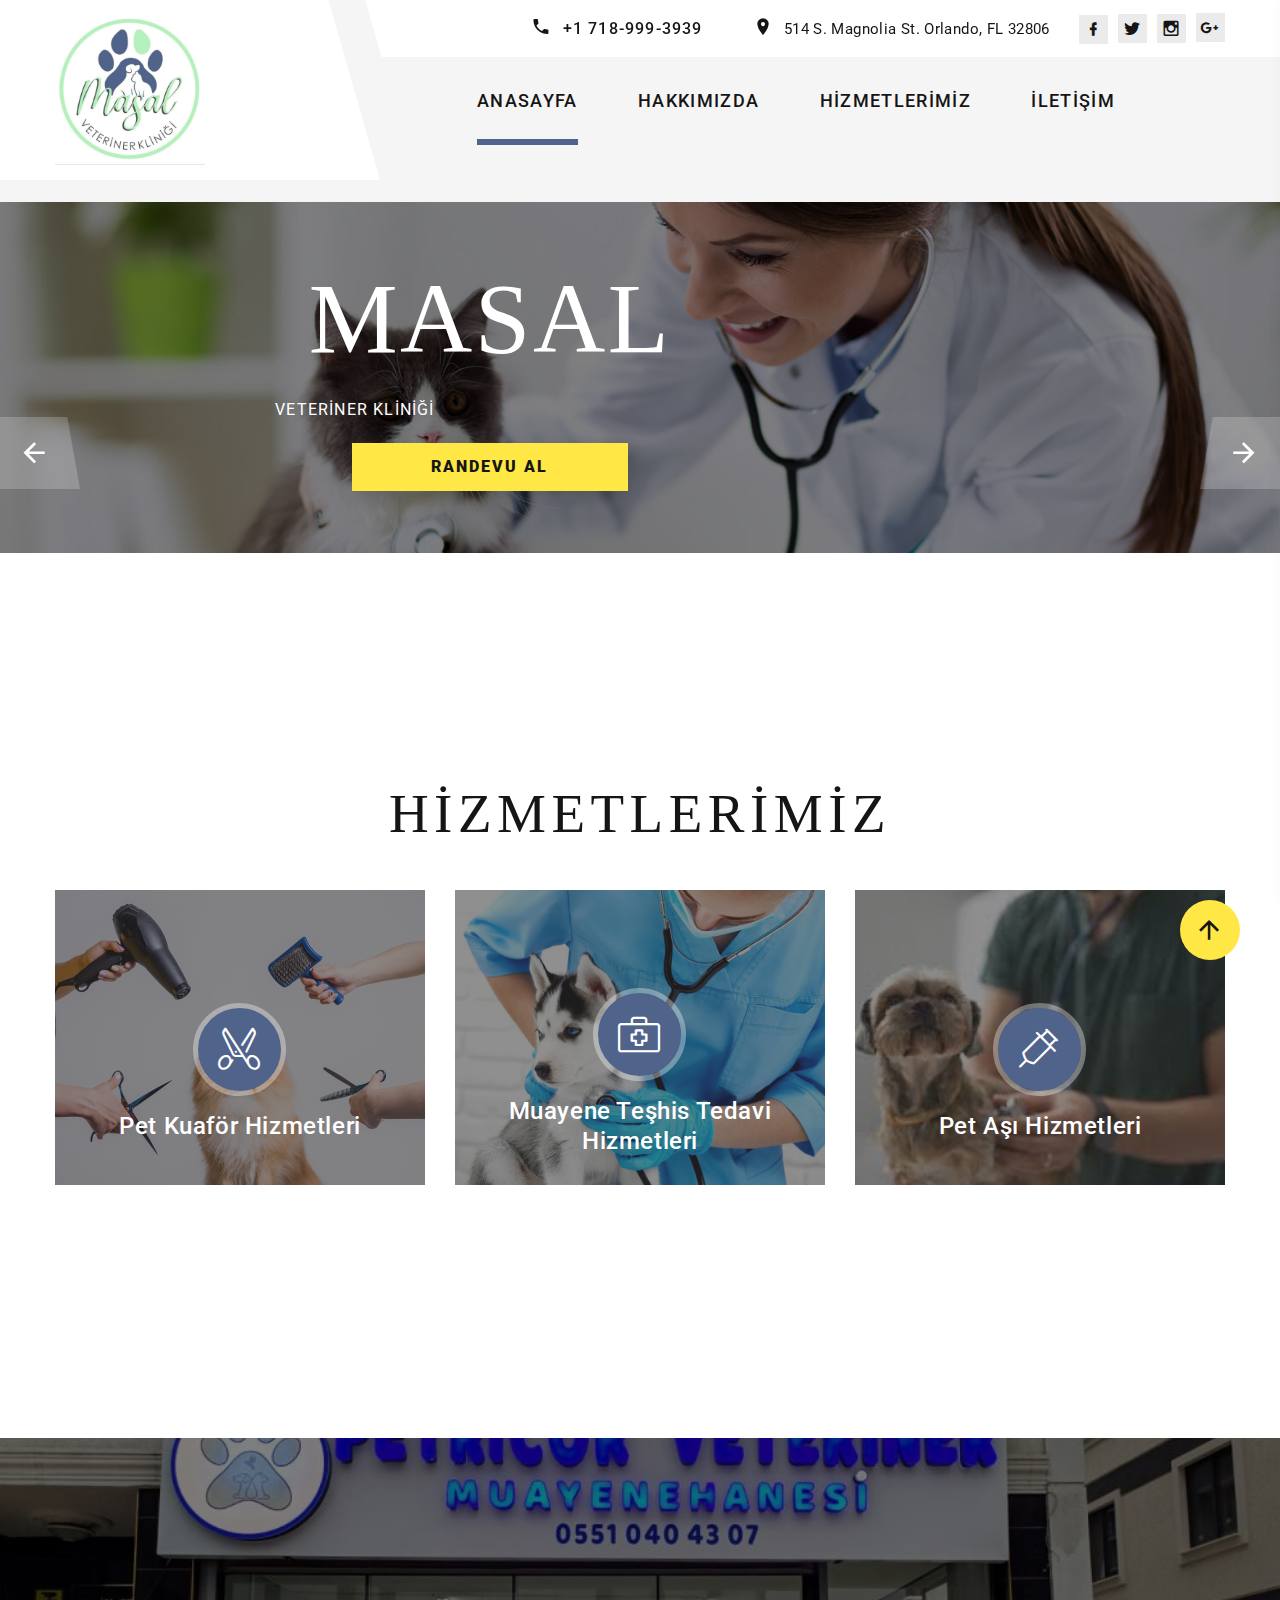
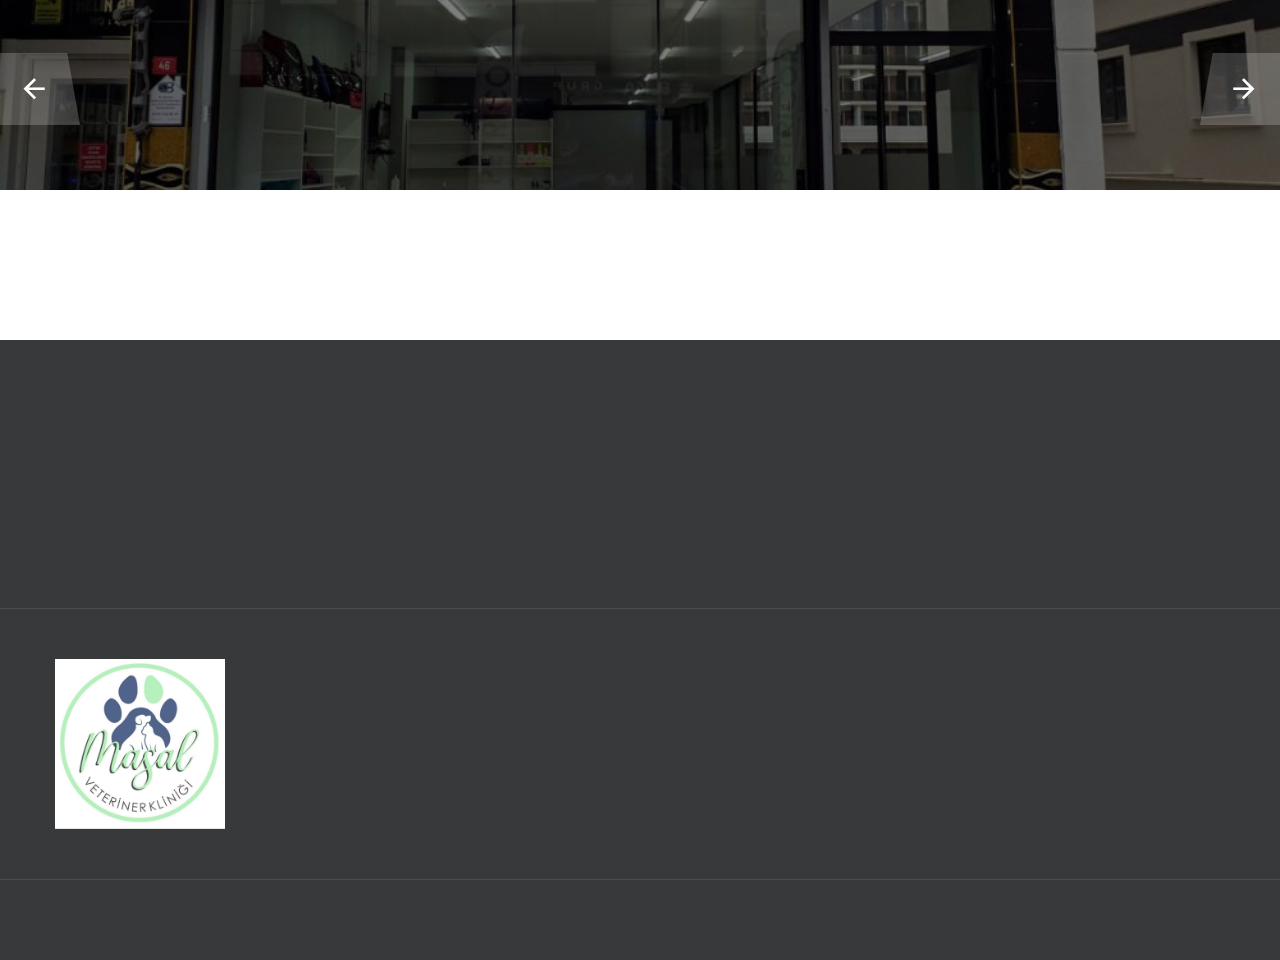
==== index.html @ 56ad1304 "c1" ====
<!DOCTYPE html>
<html class="wide wow-animation" lang="en">
  <head>
    <title>Home</title>
    <meta name="format-detection" content="telephone=no">
    <meta name="viewport" content="width=device-width, height=device-height, initial-scale=1.0, maximum-scale=1.0, user-scalable=0">
    <meta http-equiv="X-UA-Compatible" content="IE=edge">
    <meta charset="utf-8">
    <link rel="icon" href="images/favicon.ico" type="image/x-icon">
    <!-- Stylesheets-->
    <link rel="stylesheet" type="text/css" href="//fonts.googleapis.com/css?family=Roboto:100,300,300i,400,500,600,700,900%7CRaleway:500">
    <link rel="stylesheet" href="css/bootstrap.css">
    <link rel="stylesheet" href="css/fonts.css">
    <link rel="stylesheet" href="css/style.css">
    <link rel="stylesheet" href="https://cdnjs.cloudflare.com/ajax/libs/font-awesome/6.0.0-beta3/css/all.min.css">
    
    <link rel="stylesheet" href="https://cdnjs.cloudflare.com/ajax/libs/font-awesome/6.0.0-beta3/css/all.min.css">
<!--[if lt IE 10]>
    <div style="background: #212121; padding: 10px 0; box-shadow: 3px 3px 5px 0 rgba(0,0,0,.3); clear: both; text-align:center; position: relative; z-index:1;"><a href="http://windows.microsoft.com/en-US/internet-explorer/"><img src="images/ie8-panel/warning_bar_0000_us.jpg" border="0" height="42" width="820" alt="You are using an outdated browser. For a faster, safer browsing experience, upgrade for free today."></a></div>
    <script src="js/html5shiv.min.js"></script>
    <![endif]-->
  </head>
  <body>
    <div class="preloader">
      <div class="wrapper-triangle">
        <div class="pen">
          <div class="line-triangle">
            <div class="triangle"></div>
            <div class="triangle"></div>
            <div class="triangle"></div>
            <div class="triangle"></div>
            <div class="triangle"></div>
            <div class="triangle"></div>
            <div class="triangle"></div>
          </div>
          <div class="line-triangle">
            <div class="triangle"></div>
            <div class="triangle"></div>
            <div class="triangle"></div>
            <div class="triangle"></div>
            <div class="triangle"></div>
            <div class="triangle"></div>
            <div class="triangle"></div>
          </div>
          <div class="line-triangle">
            <div class="triangle"></div>
            <div class="triangle"></div>
            <div class="triangle"></div>
            <div class="triangle"></div>
            <div class="triangle"></div>
            <div class="triangle"></div>
            <div class="triangle"></div>
          </div>
        </div>
      </div>
    </div>
    <div class="page">
        <!-- Page Header-->
      <header class="section page-header">
        <!-- RD Navbar-->
        <div class="rd-navbar-wrap">
          <nav class="rd-navbar rd-navbar-modern" data-layout="rd-navbar-fixed" data-sm-layout="rd-navbar-fixed" data-md-layout="rd-navbar-fixed" data-md-device-layout="rd-navbar-fixed" data-lg-layout="rd-navbar-static" data-lg-device-layout="rd-navbar-fixed" data-xl-layout="rd-navbar-static" data-xl-device-layout="rd-navbar-static" data-xxl-layout="rd-navbar-static" data-xxl-device-layout="rd-navbar-static" data-lg-stick-up-offset="56px" data-xl-stick-up-offset="56px" data-xxl-stick-up-offset="56px" data-lg-stick-up="true" data-xl-stick-up="true" data-xxl-stick-up="true">
            <div class="rd-navbar-inner-outer">
              <div class="rd-navbar-inner">
                <!-- RD Navbar Panel-->
                <div class="rd-navbar-panel">
                  <!-- RD Navbar Toggle-->
                  <button class="rd-navbar-toggle" data-rd-navbar-toggle=".rd-navbar-nav-wrap"><span></span></button>
                  <!-- RD Navbar Brand-->
                  <div class="rd-navbar-brand"><a class="brand" href="index.html"><img  src="images/logo-inverse-198x66.png" alt="" width="198" height="66"/></a></div>
                </div>
                <div class="rd-navbar-right rd-navbar-nav-wrap">
                  <div class="rd-navbar-aside">
                    <ul class="rd-navbar-contacts-2">
                      <li>
                        <div class="unit unit-spacing-xs">
                          <div class="unit-left"><span class="icon mdi mdi-phone"></span></div>
                          <div class="unit-body"><a class="phone" href="tel:#">+1 718-999-3939</a></div>
                        </div>
                      </li>
                      <li>
                        <div class="unit unit-spacing-xs">
                          <div class="unit-left"><span class="icon mdi mdi-map-marker"></span></div>
                          <div class="unit-body"><a class="address" href="#">514 S. Magnolia St. Orlando, FL 32806</a></div>
                        </div>
                      </li>
                    </ul>
                    <ul class="list-share-2">
                      <li><a class="icon mdi mdi-facebook" href="#"></a></li>
                      <li><a class="icon mdi mdi-twitter" href="#"></a></li>
                      <li><a class="icon mdi mdi-instagram" href="#"></a></li>
                      <li><a class="icon mdi mdi-google-plus" href="#"></a></li>
                    </ul>
                  </div>
                  <div class="rd-navbar-main">
                    <!-- RD Navbar Nav-->
                    <ul class="rd-navbar-nav">
                      <li class="rd-nav-item active"><a class="rd-nav-link" href="index.html">ANASAYFA</a>
                      </li>
                      <li class="rd-nav-item "><a class="rd-nav-link" href="about-us.html">HAKKIMIZDA</a>
                      </li>
                      <li class="rd-nav-item"><a class="rd-nav-link" href="typography.html">HİZMETLERİMİZ</a>
                      </li>
                      <li class="rd-nav-item"><a class="rd-nav-link" href="contacts.html">İLETİŞİM</a>
                      </li>
                    </ul>
                  </div>
                </div>
                <div class="rd-navbar-project-hamburger rd-navbar-project-hamburger-open rd-navbar-fixed-element-1" data-multitoggle=".rd-navbar-inner" data-multitoggle-blur=".rd-navbar-wrap" data-multitoggle-isolate="data-multitoggle-isolate">
                 
                  
                </div>
                <div class="rd-navbar-project">
                  <div class="rd-navbar-project-header">
                  
                  </div>
                  
                </div>
              </div>
            </div>
          </nav>
        </div>
      </header>
      <!-- Swiper-->
      <section class="section swiper-container swiper-slider swiper-slider-2 swiper-slider-3"       data-loop="true" data-autoplay="5000" data-simulate-touch="false" data-slide-effect="fade">
        <div class="swiper-wrapper text-sm-left">
          <div class="swiper-slide context-dark" data-slide-bg="images/vet-5.jpg">
            <div class="swiper-slide-caption section-md">
              <div class="container" >
                <div class="row">
                  <div class="col-sm-9 col-md-8 col-lg-7 col-xl-7 offset-lg-1 offset-xxl-0">
                    <h1 class="oh swiper-title"><span class="d-inline-block" data-caption-animate="slideInUp" data-caption-delay="0">MASAL </span></h1>
                    <p class="big swiper-text" data-caption-animate="fadeInLeft" data-caption-delay="300" >VETERİNER KLİNİĞİ</p><a class="button button-lg button-primary button-winona button-shadow-2 " href="contacts.html" data-caption-animate="fadeInUp" data-caption-delay="300">Randevu Al</a>
                  </div>
                </div>
              </div>
            </div>
          </div>
          <div class="swiper-slide context-dark" data-slide-bg="images/vet-6.jpg">
            <div class="swiper-slide-caption section-md">
              <div class="container">
                <div class="row">
                  <div class="col-sm-8 col-lg-7 offset-lg-1 offset-xxl-0">
                    <h1 class="oh swiper-title"><span class="d-inline-block" data-caption-animate="slideInDown" data-caption-delay="0">Masal</span></h1>
                    <p class="big swiper-text" data-caption-animate="fadeInRight" data-caption-delay="300">We use only the best ingredients to make one-of-a-kind pizzas for our customers.</p>
                    <div class="button-wrap oh"><a class="button button-lg button-primary button-winona button-shadow-2" href="contacts.html" data-caption-animate="slideInUp" data-caption-delay="0">Randevu Al</a></div>
                  </div>
                </div>
              </div>
            </div>
          </div>
       
        <div class="swiper-slide context-dark" data-slide-bg="images/vet-1.jpg">
          <div class="swiper-slide-caption section-md">
            <div class="container">
              <div class="row">
                <div class="col-sm-8 col-lg-7 offset-lg-1 offset-xxl-0">
                  <h1 class="oh swiper-title"><span class="d-inline-block" data-caption-animate="slideInDown" data-caption-delay="0">Masal</span></h1>
                  <p class="big swiper-text" data-caption-animate="fadeInRight" data-caption-delay="300">We use only the best ingredients to make one-of-a-kind pizzas for our customers.</p>
                  <div class="button-wrap oh"><a class="button button-lg button-primary button-winona button-shadow-2" href="contacts.html" data-caption-animate="slideInUp" data-caption-delay="0">Randevu Al</a></div>
                </div>
              </div>
            </div>
          </div>
        </div>
      
     
        <div class="swiper-pagination" data-bullet-custom="true"></div>
       
        <div class="swiper-button-prev">
          <div class="preview">
            <div class="preview__img"></div>
          </div>
          <div class="swiper-button-arrow"></div>
        </div>
        <div class="swiper-button-next">
          <div class="swiper-button-arrow"></div>
          <div class="preview">
            <div class="preview__img"></div>
          </div>
        </div>
      </section>
      <!-- What We Offer-->
      <section class="section section-md bg-default">
        <div class="container">
          <h3 class="oh-desktop"><span class="d-inline-block wow slideInDown">HİZMETLERİMİZ</span></h3>
          <div class="row row-md row-30">
            <div class="col-sm-6 col-lg-4">
              <div class="oh-desktop">
                <!-- Services Terri-->
                <article class="services-terri wow slideInUp">
                  <div class="services-terri-figure"><img src="images/petkuafor2.jpg" alt="" width="370" height="278"/>
                  </div>
                  <div class="services-terri-caption"><span class="services-terri-icon linearicons-scissors"></span>
                    <h5 class="services-terri-title"><a href="typography.html">Pet Kuaför Hizmetleri</a></h5>
                  </div>
                </article>
                
              </div>
            </div>
            <div class="col-sm-6 col-lg-4">
              <div class="oh-desktop">
                <!-- Services Terri-->
                <article class="services-terri wow slideInDown">
                  <div class="services-terri-figure"><img src="images/petmuayne.jpg" alt="" width="370" height="278"/>
                  </div>
                  <div class="services-terri-caption">
                    <div class="services-terri-caption">
                      <span class="services-terri-icon linearicons-first-aid
                      \eaec"></span> <!-- Sağlık ikonu -->
                      <h5 class="services-terri-title"><a href="typography.html">Muayene Teşhis Tedavi Hizmetleri</a></h5>
                    </div>
                    
                </article>
                
                
                
              </div>
            </div>
            <div class="col-sm-6 col-lg-4">
              <div class="oh-desktop">
                <!-- Services Terri-->
                <article class="services-terri wow slideInUp">
                  <div class="services-terri-figure"><img src="images/petasi.jfif" alt="" width="370" height="278"/>
                  </div>
                  <div class="services-terri-caption"><span class="services-terri-icon linearicons-syringe
                    \eaea"></span>
                    <h5 class="services-terri-title"><a href="typography.html">Pet Aşı Hizmetleri</a></h5>
                  </div>
                </article>
              </div>
            </div>
        
      
         
        </div>
      </section>




      <!-- What We Offer-->
      <!-- <section class="section section-xl bg-default">
        <div class="container">
          <h3 class="wow fadeInLeft">What People Say</h3>
        </div>
        <div class="container container-style-1">
          <div class="owl-carousel owl-style-12" data-items="1" data-sm-items="2" data-lg-items="3" data-margin="30" data-xl-margin="45" data-autoplay="true" data-nav="true" data-center="true" data-smart-speed="400">
          
            <article class="quote-tara">
              <div class="quote-tara-caption">
                <div class="quote-tara-text">
                  <p class="q">PizzaHouse is the longest lasting pizza place in the city and is well run and staffed. Prices are great and allow me to keep coming back.</p>
                </div>
                <div class="quote-tara-figure"><img src="images/user-6-115x115.jpg" alt="" width="115" height="115"/>
                </div>
              </div>
              <h6 class="quote-tara-author">Ashley Fitzgerald</h6>
              <div class="quote-tara-status">Client</div>
            </article>
          
            <article class="quote-tara">
              <div class="quote-tara-caption">
                <div class="quote-tara-text">
                  <p class="q">I am a real pizza addict, and even when I’m home I prefer your pizzas to all others. They taste awesome and are very affordable.</p>
                </div>
                <div class="quote-tara-figure"><img src="images/user-8-115x115.jpg" alt="" width="115" height="115"/>
                </div>
              </div>
              <h6 class="quote-tara-author">Stephanie Williams</h6>
              <div class="quote-tara-status">Client</div>
            </article>
          
            <article class="quote-tara">
              <div class="quote-tara-caption">
                <div class="quote-tara-text">
                  <p class="q">PizzaHouse has amazing pizza. Not only do you get served with a great attitude, you also get delicious pizza at a great price!</p>
                </div>
                <div class="quote-tara-figure"><img src="images/user-7-115x115.jpg" alt="" width="115" height="115"/>
                </div>
              </div>
              <h6 class="quote-tara-author">Bill Johnson</h6>
              <div class="quote-tara-status">Client</div>
            </article>
          
            <article class="quote-tara">
              <div class="quote-tara-caption">
                <div class="quote-tara-text">
                  <p class="q">PizzaHouse has great pizza. Not only do you get served with a great attitude and delivered delicious pizza, you get a great price.</p>
                </div>
                <div class="quote-tara-figure"><img src="images/user-9-115x115.jpg" alt="" width="115" height="115"/>
                </div>
              </div>
              <h6 class="quote-tara-author">Aaron Wilson</h6>
              <div class="quote-tara-status">Client</div>
            </article>
          </div>
        </div>
      </section> -->
<!-- 
      <section class="section section-last bg-default">
        <div class="container-fluid container-inset-0 isotope-wrap">
          <div class="row row-10 gutters-10 isotope" data-isotope-layout="masonry" data-isotope-group="gallery" data-lightgallery="group">
            <div class="col-xs-6 col-sm-4 col-xl-2 isotope-item oh-desktop">
             
              <article class="thumbnail thumbnail-mary thumbnail-mary-2 wow slideInLeft"><a class="thumbnail-mary-figure" href="images/gallery-1-1200x800-original.jpg" data-lightgallery="item"><img src="images/gallery-1-310x585.jpg" alt="" width="310" height="585"/></a>
                <div class="thumbnail-mary-caption">
                  <div>
                    <h6 class="thumbnail-mary-title"><a href="#">Best Ingredients</a></h6>
                    <div class="thumbnail-mary-location">Tasty Pizza</div>
                  </div>
                </div>
              </article>
            </div>
            <div class="col-xs-6 col-sm-8 col-xl-4 isotope-item oh-desktop">
            
              <article class="thumbnail thumbnail-mary thumbnail-mary-big wow slideInRight"><a class="thumbnail-mary-figure" href="images/gallery-2-1200x800-original.jpg" data-lightgallery="item"><img src="images/gallery-2-631x587.jpg" alt="" width="631" height="587"/></a>
                <div class="thumbnail-mary-caption">
                  <div>
                    <h6 class="thumbnail-mary-title"><a href="#">Comfortable interior</a></h6>
                    <div class="thumbnail-mary-location">Modern Design</div>
                  </div>
                </div>
              </article>
            </div>
            <div class="col-xs-6 col-sm-4 col-xl-2 isotope-item oh-desktop">
         
              <article class="thumbnail thumbnail-mary thumbnail-mary-2 wow slideInDown"><a class="thumbnail-mary-figure" href="images/gallery-3-1200x800-original.jpg" data-lightgallery="item"><img src="images/gallery-3-311x289.jpg" alt="" width="311" height="289"/></a>
                <div class="thumbnail-mary-caption">
                  <div>
                    <h6 class="thumbnail-mary-title"><a href="#">quality Dishware</a></h6>
                    <div class="thumbnail-mary-location">Top-notch utensils</div>
                  </div>
                </div>
              </article>
            </div>
            <div class="col-xs-6 col-sm-8 col-xl-4 isotope-item oh-desktop">
           
              <article class="thumbnail thumbnail-mary wow slideInUp"><a class="thumbnail-mary-figure" href="images/gallery-4-1200x800-original.jpg" data-lightgallery="item"><img src="images/gallery-4-631x289.jpg" alt="" width="631" height="289"/></a>
                <div class="thumbnail-mary-caption">
                  <div>
                    <h6 class="thumbnail-mary-title"><a href="#">Refreshing cocktails</a></h6>
                    <div class="thumbnail-mary-location">Exclusive selection</div>
                  </div>
                </div>
              </article>
            </div>
            <div class="col-xs-6 col-sm-4 col-xl-2 isotope-item oh-desktop">
             
              <article class="thumbnail thumbnail-mary thumbnail-mary-2 wow slideInUp"><a class="thumbnail-mary-figure" href="images/gallery-5-1200x800-original.jpg" data-lightgallery="item"><img src="images/gallery-5-311x289.jpg" alt="" width="311" height="289"/></a>
                <div class="thumbnail-mary-caption">
                  <div>
                    <h6 class="thumbnail-mary-title"><a href="#">Exotic Salads</a></h6>
                    <div class="thumbnail-mary-location">Summer Taste</div>
                  </div>
                </div>
              </article>
            </div>
            <div class="col-xs-6 col-sm-4 col-xl-2 isotope-item oh-desktop">
            
              <article class="thumbnail thumbnail-mary thumbnail-mary-2 wow slideInRight"><a class="thumbnail-mary-figure" href="images/gallery-6-1200x800-original.jpg" data-lightgallery="item"><img src="images/gallery-6-311x289.jpg" alt="" width="311" height="289"/></a>
                <div class="thumbnail-mary-caption">
                  <div>
                    <h6 class="thumbnail-mary-title"><a href="#">All Types of pizza</a></h6>
                    <div class="thumbnail-mary-location">Special Recipes</div>
                  </div>
                </div>
              </article>
            </div>
            <div class="col-xs-6 col-sm-4 col-xl-2 isotope-item oh-desktop">
            
              <article class="thumbnail thumbnail-mary thumbnail-mary-2 wow slideInLeft"><a class="thumbnail-mary-figure" href="images/gallery-7-1200x800-original.jpg" data-lightgallery="item"><img src="images/gallery-7-311x289.jpg" alt="" width="311" height="289"/></a>
                <div class="thumbnail-mary-caption">
                  <div>
                    <h6 class="thumbnail-mary-title"><a href="#">Diverse menu</a></h6>
                    <div class="thumbnail-mary-location">Pick Your Favorite dish</div>
                  </div>
                </div>
              </article>
            </div>
          </div>
        </div>
      </section> -->

      <!-- Tell-->
  <section>    <h3 class="oh-desktop"><span class="d-inline-block wow slideInDown" style="color: black;padding-bottom: 3%;">KLİNİĞİMİZ</span></h3></section>
  <section class="section swiper-container swiper-slider swiper-slider-2 swiper-slider-3" data-loop="true" data-autoplay="5000" data-simulate-touch="false" data-slide-effect="fade">

    <div class="swiper-wrapper text-sm-left" >
      
          <div class="swiper-slide context-dark" data-slide-bg="images/FAKEKLİNİK.jpg">
            <div class="swiper-slide-caption section-md">
              <div class="container">
            
                <div class="row">
                
                </div>
              </div>
            </div>
          </div>
          <div class="swiper-slide context-dark" data-slide-bg="images/FAKEKLİNİK2.jpg">
            <div class="swiper-slide-caption section-md">
              <div class="container">
                <div class="row">
                 
                </div>
              </div>
            </div>
          </div>
        </div>
      
        <!-- Swiper Pagination-->
        <div class="swiper-pagination" data-bullet-custom="true"></div>
        <!-- Swiper Navigation-->
        <div class="swiper-button-prev">
          <div class="preview">
            <div class="preview__img"></div>
          </div>
          <div class="swiper-button-arrow"></div>
        </div>
        <div class="swiper-button-next">
          <div class="swiper-button-arrow"></div>
          <div class="preview">
            <div class="preview__img"></div>
          </div>
        </div>
      </section>
</section>

        <!-- Page Footer-->
        <div id="footer-container"></div>

        <script>
          // Footer dosyasını yükleme
          fetch('footer.html')
            .then(response => response.text())
            .then(data => {
              document.getElementById('footer-container').innerHTML = data;
            })
            .catch(error => console.log('Footer yüklenirken hata oluştu: ', error));
        </script>
            </div>

    </div>
    <!-- Global Mailform Output-->
    <div class="snackbars" id="form-output-global"></div>
    <!-- Javascript-->
    <script src="js/core.min.js"></script>
    <script src="js/script.js"></script>
    <!-- coded by Himic-->
  </body>
</html>
---- css/fonts.css ----
/*
*
* Fonts
*/
/*
*
* Font Awesome Icons 4.7.0
* --------------------------------------------------
*/
@font-face {
	font-family: 'FontAwesome';
	src: url("../fonts/fontawesome-webfont.eot?v=4.7.0");
	src: url("../fonts/fontawesome-webfont.eot?#iefix&v=4.7.0") format("embedded-opentype"), url("../fonts/fontawesome-webfont.woff2?v=4.7.0") format("woff2"), url("../fonts/fontawesome-webfont.woff?v=4.7.0") format("woff"), url("../fonts/fontawesome-webfont.ttf?v=4.7.0") format("truetype"), url("../fonts/fontawesome-webfont.svg?v=4.7.0#fontawesomeregular") format("svg");
	font-weight: normal;
	font-style: normal;
}

.fa {
	display: inline-block;
	font-family: 'FontAwesome';
	font-size: inherit;
	text-rendering: auto;
	-webkit-font-smoothing: antialiased;
	-moz-osx-font-smoothing: grayscale;
}

[class*='fa-']:before {
	font-weight: 400;
	font-family: 'FontAwesome';
}

/* makes the font 33% larger relative to the icon container */
.fa-lg {
	font-size: 1.33333333em;
	line-height: 0.75em;
	vertical-align: -15%;
}

.fa-2x {
	font-size: 2em;
}

.fa-3x {
	font-size: 3em;
}

.fa-4x {
	font-size: 4em;
}

.fa-5x {
	font-size: 5em;
}

.fa-fw {
	width: 1.28571429em;
	text-align: center;
}

.fa-ul {
	padding-left: 0;
	margin-left: 2.14285714em;
	list-style-type: none;
}

.fa-ul > li {
	position: relative;
}

.fa-li {
	position: absolute;
	left: -2.14285714em;
	width: 2.14285714em;
	top: 0.14285714em;
	text-align: center;
}

.fa-li.fa-lg {
	left: -1.85714286em;
}

.fa-border {
	padding: .2em .25em .15em;
	border: solid 0.08em #eeeeee;
	border-radius: .1em;
}

.fa-pull-left {
	float: left;
}

.fa-pull-right {
	float: right;
}

.fa.fa-pull-left {
	margin-right: .3em;
}

.fa.fa-pull-right {
	margin-left: .3em;
}

/* Deprecated as of 4.4.0 */
.pull-right {
	float: right;
}

.pull-left {
	float: left;
}

.fa.pull-left {
	margin-right: .3em;
}

.fa.pull-right {
	margin-left: .3em;
}

.fa-spin {
	-webkit-animation: fa-spin 2s infinite linear;
	animation: fa-spin 2s infinite linear;
}

.fa-pulse {
	-webkit-animation: fa-spin 1s infinite steps(8);
	animation: fa-spin 1s infinite steps(8);
}

@-webkit-keyframes fa-spin {
	0% {
		-webkit-transform: rotate(0deg);
		transform: rotate(0deg);
	}
	100% {
		-webkit-transform: rotate(359deg);
		transform: rotate(359deg);
	}
}

@keyframes fa-spin {
	0% {
		-webkit-transform: rotate(0deg);
		transform: rotate(0deg);
	}
	100% {
		-webkit-transform: rotate(359deg);
		transform: rotate(359deg);
	}
}

.fa-rotate-90 {
	-ms-filter: "progid:DXImageTransform.Microsoft.BasicImage(rotation=1)";
	-webkit-transform: rotate(90deg);
	-ms-transform: rotate(90deg);
	transform: rotate(90deg);
}

.fa-rotate-180 {
	-ms-filter: "progid:DXImageTransform.Microsoft.BasicImage(rotation=2)";
	-webkit-transform: rotate(180deg);
	-ms-transform: rotate(180deg);
	transform: rotate(180deg);
}

.fa-rotate-270 {
	-ms-filter: "progid:DXImageTransform.Microsoft.BasicImage(rotation=3)";
	-webkit-transform: rotate(270deg);
	-ms-transform: rotate(270deg);
	transform: rotate(270deg);
}

.fa-flip-horizontal {
	-ms-filter: "progid:DXImageTransform.Microsoft.BasicImage(rotation=0, mirror=1)";
	-webkit-transform: scale(-1, 1);
	-ms-transform: scale(-1, 1);
	transform: scale(-1, 1);
}

.fa-flip-vertical {
	-ms-filter: "progid:DXImageTransform.Microsoft.BasicImage(rotation=2, mirror=1)";
	-webkit-transform: scale(1, -1);
	-ms-transform: scale(1, -1);
	transform: scale(1, -1);
}

:root .fa-rotate-90,
:root .fa-rotate-180,
:root .fa-rotate-270,
:root .fa-flip-horizontal,
:root .fa-flip-vertical {
	filter: none;
}

.fa-stack {
	position: relative;
	display: inline-block;
	width: 2em;
	height: 2em;
	line-height: 2em;
	vertical-align: middle;
}

.fa-stack-1x,
.fa-stack-2x {
	position: absolute;
	left: 0;
	width: 100%;
	text-align: center;
}

.fa-stack-1x {
	line-height: inherit;
}

.fa-stack-2x {
	font-size: 2em;
}

.fa-inverse {
	color: #ffffff;
}

/* Font Awesome uses the Unicode Private Use Area (PUA) to ensure screen
   readers do not read off random characters that represent icons */
.fa-glass:before {
	content: "\f000";
}

.fa-music:before {
	content: "\f001";
}

.fa-search:before {
	content: "\f002";
}

.fa-envelope-o:before {
	content: "\f003";
}

.fa-heart:before {
	content: "\f004";
}

.fa-star:before {
	content: "\f005";
}

.fa-star-o:before {
	content: "\f006";
}

.fa-user:before {
	content: "\f007";
}

.fa-film:before {
	content: "\f008";
}

.fa-th-large:before {
	content: "\f009";
}

.fa-th:before {
	content: "\f00a";
}

.fa-th-list:before {
	content: "\f00b";
}

.fa-check:before {
	content: "\f00c";
}

.fa-remove:before,
.fa-close:before,
.fa-times:before {
	content: "\f00d";
}

.fa-search-plus:before {
	content: "\f00e";
}

.fa-search-minus:before {
	content: "\f010";
}

.fa-power-off:before {
	content: "\f011";
}

.fa-signal:before {
	content: "\f012";
}

.fa-gear:before,
.fa-cog:before {
	content: "\f013";
}

.fa-trash-o:before {
	content: "\f014";
}

.fa-home:before {
	content: "\f015";
}

.fa-file-o:before {
	content: "\f016";
}

.fa-clock-o:before {
	content: "\f017";
}

.fa-road:before {
	content: "\f018";
}

.fa-download:before {
	content: "\f019";
}

.fa-arrow-circle-o-down:before {
	content: "\f01a";
}

.fa-arrow-circle-o-up:before {
	content: "\f01b";
}

.fa-inbox:before {
	content: "\f01c";
}

.fa-play-circle-o:before {
	content: "\f01d";
}

.fa-rotate-right:before,
.fa-repeat:before {
	content: "\f01e";
}

.fa-refresh:before {
	content: "\f021";
}

.fa-list-alt:before {
	content: "\f022";
}

.fa-lock:before {
	content: "\f023";
}

.fa-flag:before {
	content: "\f024";
}

.fa-headphones:before {
	content: "\f025";
}

.fa-volume-off:before {
	content: "\f026";
}

.fa-volume-down:before {
	content: "\f027";
}

.fa-volume-up:before {
	content: "\f028";
}

.fa-qrcode:before {
	content: "\f029";
}

.fa-barcode:before {
	content: "\f02a";
}

.fa-tag:before {
	content: "\f02b";
}

.fa-tags:before {
	content: "\f02c";
}

.fa-book:before {
	content: "\f02d";
}

.fa-bookmark:before {
	content: "\f02e";
}

.fa-print:before {
	content: "\f02f";
}

.fa-camera:before {
	content: "\f030";
}

.fa-font:before {
	content: "\f031";
}

.fa-bold:before {
	content: "\f032";
}

.fa-italic:before {
	content: "\f033";
}

.fa-text-height:before {
	content: "\f034";
}

.fa-text-width:before {
	content: "\f035";
}

.fa-align-left:before {
	content: "\f036";
}

.fa-align-center:before {
	content: "\f037";
}

.fa-align-right:before {
	content: "\f038";
}

.fa-align-justify:before {
	content: "\f039";
}

.fa-list:before {
	content: "\f03a";
}

.fa-dedent:before,
.fa-outdent:before {
	content: "\f03b";
}

.fa-indent:before {
	content: "\f03c";
}

.fa-video-camera:before {
	content: "\f03d";
}

.fa-photo:before,
.fa-image:before,
.fa-picture-o:before {
	content: "\f03e";
}

.fa-pencil:before {
	content: "\f040";
}

.fa-map-marker:before {
	content: "\f041";
}

.fa-adjust:before {
	content: "\f042";
}

.fa-tint:before {
	content: "\f043";
}

.fa-edit:before,
.fa-pencil-square-o:before {
	content: "\f044";
}

.fa-share-square-o:before {
	content: "\f045";
}

.fa-check-square-o:before {
	content: "\f046";
}

.fa-arrows:before {
	content: "\f047";
}

.fa-step-backward:before {
	content: "\f048";
}

.fa-fast-backward:before {
	content: "\f049";
}

.fa-backward:before {
	content: "\f04a";
}

.fa-play:before {
	content: "\f04b";
}

.fa-pause:before {
	content: "\f04c";
}

.fa-stop:before {
	content: "\f04d";
}

.fa-forward:before {
	content: "\f04e";
}

.fa-fast-forward:before {
	content: "\f050";
}

.fa-step-forward:before {
	content: "\f051";
}

.fa-eject:before {
	content: "\f052";
}

.fa-chevron-left:before {
	content: "\f053";
}

.fa-chevron-right:before {
	content: "\f054";
}

.fa-plus-circle:before {
	content: "\f055";
}

.fa-minus-circle:before {
	content: "\f056";
}

.fa-times-circle:before {
	content: "\f057";
}

.fa-check-circle:before {
	content: "\f058";
}

.fa-question-circle:before {
	content: "\f059";
}

.fa-info-circle:before {
	content: "\f05a";
}

.fa-crosshairs:before {
	content: "\f05b";
}

.fa-times-circle-o:before {
	content: "\f05c";
}

.fa-check-circle-o:before {
	content: "\f05d";
}

.fa-ban:before {
	content: "\f05e";
}

.fa-arrow-left:before {
	content: "\f060";
}

.fa-arrow-right:before {
	content: "\f061";
}

.fa-arrow-up:before {
	content: "\f062";
}

.fa-arrow-down:before {
	content: "\f063";
}

.fa-mail-forward:before,
.fa-share:before {
	content: "\f064";
}

.fa-expand:before {
	content: "\f065";
}

.fa-compress:before {
	content: "\f066";
}

.fa-plus:before {
	content: "\f067";
}

.fa-minus:before {
	content: "\f068";
}

.fa-asterisk:before {
	content: "\f069";
}

.fa-exclamation-circle:before {
	content: "\f06a";
}

.fa-gift:before {
	content: "\f06b";
}

.fa-leaf:before {
	content: "\f06c";
}

.fa-fire:before {
	content: "\f06d";
}

.fa-eye:before {
	content: "\f06e";
}

.fa-eye-slash:before {
	content: "\f070";
}

.fa-warning:before,
.fa-exclamation-triangle:before {
	content: "\f071";
}

.fa-plane:before {
	content: "\f072";
}

.fa-calendar:before {
	content: "\f073";
}

.fa-random:before {
	content: "\f074";
}

.fa-comment:before {
	content: "\f075";
}

.fa-magnet:before {
	content: "\f076";
}

.fa-chevron-up:before {
	content: "\f077";
}

.fa-chevron-down:before {
	content: "\f078";
}

.fa-retweet:before {
	content: "\f079";
}

.fa-shopping-cart:before {
	content: "\f07a";
}

.fa-folder:before {
	content: "\f07b";
}

.fa-folder-open:before {
	content: "\f07c";
}

.fa-arrows-v:before {
	content: "\f07d";
}

.fa-arrows-h:before {
	content: "\f07e";
}

.fa-bar-chart-o:before,
.fa-bar-chart:before {
	content: "\f080";
}

.fa-twitter-square:before {
	content: "\f081";
}

.fa-facebook-square:before {
	content: "\f082";
}

.fa-camera-retro:before {
	content: "\f083";
}

.fa-key:before {
	content: "\f084";
}

.fa-gears:before,
.fa-cogs:before {
	content: "\f085";
}

.fa-comments:before {
	content: "\f086";
}

.fa-thumbs-o-up:before {
	content: "\f087";
}

.fa-thumbs-o-down:before {
	content: "\f088";
}

.fa-star-half:before {
	content: "\f089";
}

.fa-heart-o:before {
	content: "\f08a";
}

.fa-sign-out:before {
	content: "\f08b";
}

.fa-linkedin-square:before {
	content: "\f08c";
}

.fa-thumb-tack:before {
	content: "\f08d";
}

.fa-external-link:before {
	content: "\f08e";
}

.fa-sign-in:before {
	content: "\f090";
}

.fa-trophy:before {
	content: "\f091";
}

.fa-github-square:before {
	content: "\f092";
}

.fa-upload:before {
	content: "\f093";
}

.fa-lemon-o:before {
	content: "\f094";
}

.fa-phone:before {
	content: "\f095";
}

.fa-square-o:before {
	content: "\f096";
}

.fa-bookmark-o:before {
	content: "\f097";
}

.fa-phone-square:before {
	content: "\f098";
}

.fa-twitter:before {
	content: "\f099";
}

.fa-facebook-f:before,
.fa-facebook:before {
	content: "\f09a";
}

.fa-github:before {
	content: "\f09b";
}

.fa-unlock:before {
	content: "\f09c";
}

.fa-credit-card:before {
	content: "\f09d";
}

.fa-feed:before,
.fa-rss:before {
	content: "\f09e";
}

.fa-hdd-o:before {
	content: "\f0a0";
}

.fa-bullhorn:before {
	content: "\f0a1";
}

.fa-bell:before {
	content: "\f0f3";
}

.fa-certificate:before {
	content: "\f0a3";
}

.fa-hand-o-right:before {
	content: "\f0a4";
}

.fa-hand-o-left:before {
	content: "\f0a5";
}

.fa-hand-o-up:before {
	content: "\f0a6";
}

.fa-hand-o-down:before {
	content: "\f0a7";
}

.fa-arrow-circle-left:before {
	content: "\f0a8";
}

.fa-arrow-circle-right:before {
	content: "\f0a9";
}

.fa-arrow-circle-up:before {
	content: "\f0aa";
}

.fa-arrow-circle-down:before {
	content: "\f0ab";
}

.fa-globe:before {
	content: "\f0ac";
}

.fa-wrench:before {
	content: "\f0ad";
}

.fa-tasks:before {
	content: "\f0ae";
}

.fa-filter:before {
	content: "\f0b0";
}

.fa-briefcase:before {
	content: "\f0b1";
}

.fa-arrows-alt:before {
	content: "\f0b2";
}

.fa-group:before,
.fa-users:before {
	content: "\f0c0";
}

.fa-chain:before,
.fa-link:before {
	content: "\f0c1";
}

.fa-cloud:before {
	content: "\f0c2";
}

.fa-flask:before {
	content: "\f0c3";
}

.fa-cut:before,
.fa-scissors:before {
	content: "\f0c4";
}

.fa-copy:before,
.fa-files-o:before {
	content: "\f0c5";
}

.fa-paperclip:before {
	content: "\f0c6";
}

.fa-save:before,
.fa-floppy-o:before {
	content: "\f0c7";
}

.fa-square:before {
	content: "\f0c8";
}

.fa-navicon:before,
.fa-reorder:before,
.fa-bars:before {
	content: "\f0c9";
}

.fa-list-ul:before {
	content: "\f0ca";
}

.fa-list-ol:before {
	content: "\f0cb";
}

.fa-strikethrough:before {
	content: "\f0cc";
}

.fa-underline:before {
	content: "\f0cd";
}

.fa-table:before {
	content: "\f0ce";
}

.fa-magic:before {
	content: "\f0d0";
}

.fa-truck:before {
	content: "\f0d1";
}

.fa-pinterest:before {
	content: "\f0d2";
}

.fa-pinterest-square:before {
	content: "\f0d3";
}

.fa-google-plus-square:before {
	content: "\f0d4";
}

.fa-google-plus:before {
	content: "\f0d5";
}

.fa-money:before {
	content: "\f0d6";
}

.fa-caret-down:before {
	content: "\f0d7";
}

.fa-caret-up:before {
	content: "\f0d8";
}

.fa-caret-left:before {
	content: "\f0d9";
}

.fa-caret-right:before {
	content: "\f0da";
}

.fa-columns:before {
	content: "\f0db";
}

.fa-unsorted:before,
.fa-sort:before {
	content: "\f0dc";
}

.fa-sort-down:before,
.fa-sort-desc:before {
	content: "\f0dd";
}

.fa-sort-up:before,
.fa-sort-asc:before {
	content: "\f0de";
}

.fa-envelope:before {
	content: "\f0e0";
}

.fa-linkedin:before {
	content: "\f0e1";
}

.fa-rotate-left:before,
.fa-undo:before {
	content: "\f0e2";
}

.fa-legal:before,
.fa-gavel:before {
	content: "\f0e3";
}

.fa-dashboard:before,
.fa-tachometer:before {
	content: "\f0e4";
}

.fa-comment-o:before {
	content: "\f0e5";
}

.fa-comments-o:before {
	content: "\f0e6";
}

.fa-flash:before,
.fa-bolt:before {
	content: "\f0e7";
}

.fa-sitemap:before {
	content: "\f0e8";
}

.fa-umbrella:before {
	content: "\f0e9";
}

.fa-paste:before,
.fa-clipboard:before {
	content: "\f0ea";
}

.fa-lightbulb-o:before {
	content: "\f0eb";
}

.fa-exchange:before {
	content: "\f0ec";
}

.fa-cloud-download:before {
	content: "\f0ed";
}

.fa-cloud-upload:before {
	content: "\f0ee";
}

.fa-user-md:before {
	content: "\f0f0";
}

.fa-stethoscope:before {
	content: "\f0f1";
}

.fa-suitcase:before {
	content: "\f0f2";
}

.fa-bell-o:before {
	content: "\f0a2";
}

.fa-coffee:before {
	content: "\f0f4";
}

.fa-cutlery:before {
	content: "\f0f5";
}

.fa-file-text-o:before {
	content: "\f0f6";
}

.fa-building-o:before {
	content: "\f0f7";
}

.fa-hospital-o:before {
	content: "\f0f8";
}

.fa-ambulance:before {
	content: "\f0f9";
}

.fa-medkit:before {
	content: "\f0fa";
}

.fa-fighter-jet:before {
	content: "\f0fb";
}

.fa-beer:before {
	content: "\f0fc";
}

.fa-h-square:before {
	content: "\f0fd";
}

.fa-plus-square:before {
	content: "\f0fe";
}

.fa-angle-double-left:before {
	content: "\f100";
}

.fa-angle-double-right:before {
	content: "\f101";
}

.fa-angle-double-up:before {
	content: "\f102";
}

.fa-angle-double-down:before {
	content: "\f103";
}

.fa-angle-left:before {
	content: "\f104";
}

.fa-angle-right:before {
	content: "\f105";
}

.fa-angle-up:before {
	content: "\f106";
}

.fa-angle-down:before {
	content: "\f107";
}

.fa-desktop:before {
	content: "\f108";
}

.fa-laptop:before {
	content: "\f109";
}

.fa-tablet:before {
	content: "\f10a";
}

.fa-mobile-phone:before,
.fa-mobile:before {
	content: "\f10b";
}

.fa-circle-o:before {
	content: "\f10c";
}

.fa-quote-left:before {
	content: "\f10d";
}

.fa-quote-right:before {
	content: "\f10e";
}

.fa-spinner:before {
	content: "\f110";
}

.fa-circle:before {
	content: "\f111";
}

.fa-mail-reply:before,
.fa-reply:before {
	content: "\f112";
}

.fa-github-alt:before {
	content: "\f113";
}

.fa-folder-o:before {
	content: "\f114";
}

.fa-folder-open-o:before {
	content: "\f115";
}

.fa-smile-o:before {
	content: "\f118";
}

.fa-frown-o:before {
	content: "\f119";
}

.fa-meh-o:before {
	content: "\f11a";
}

.fa-gamepad:before {
	content: "\f11b";
}

.fa-keyboard-o:before {
	content: "\f11c";
}

.fa-flag-o:before {
	content: "\f11d";
}

.fa-flag-checkered:before {
	content: "\f11e";
}

.fa-terminal:before {
	content: "\f120";
}

.fa-code:before {
	content: "\f121";
}

.fa-mail-reply-all:before,
.fa-reply-all:before {
	content: "\f122";
}

.fa-star-half-empty:before,
.fa-star-half-full:before,
.fa-star-half-o:before {
	content: "\f123";
}

.fa-location-arrow:before {
	content: "\f124";
}

.fa-crop:before {
	content: "\f125";
}

.fa-code-fork:before {
	content: "\f126";
}

.fa-unlink:before,
.fa-chain-broken:before {
	content: "\f127";
}

.fa-question:before {
	content: "\f128";
}

.fa-info:before {
	content: "\f129";
}

.fa-exclamation:before {
	content: "\f12a";
}

.fa-superscript:before {
	content: "\f12b";
}

.fa-subscript:before {
	content: "\f12c";
}

.fa-eraser:before {
	content: "\f12d";
}

.fa-puzzle-piece:before {
	content: "\f12e";
}

.fa-microphone:before {
	content: "\f130";
}

.fa-microphone-slash:before {
	content: "\f131";
}

.fa-shield:before {
	content: "\f132";
}

.fa-calendar-o:before {
	content: "\f133";
}

.fa-fire-extinguisher:before {
	content: "\f134";
}

.fa-rocket:before {
	content: "\f135";
}

.fa-maxcdn:before {
	content: "\f136";
}

.fa-chevron-circle-left:before {
	content: "\f137";
}

.fa-chevron-circle-right:before {
	content: "\f138";
}

.fa-chevron-circle-up:before {
	content: "\f139";
}

.fa-chevron-circle-down:before {
	content: "\f13a";
}

.fa-html5:before {
	content: "\f13b";
}

.fa-css3:before {
	content: "\f13c";
}

.fa-anchor:before {
	content: "\f13d";
}

.fa-unlock-alt:before {
	content: "\f13e";
}

.fa-bullseye:before {
	content: "\f140";
}

.fa-ellipsis-h:before {
	content: "\f141";
}

.fa-ellipsis-v:before {
	content: "\f142";
}

.fa-rss-square:before {
	content: "\f143";
}

.fa-play-circle:before {
	content: "\f144";
}

.fa-ticket:before {
	content: "\f145";
}

.fa-minus-square:before {
	content: "\f146";
}

.fa-minus-square-o:before {
	content: "\f147";
}

.fa-level-up:before {
	content: "\f148";
}

.fa-level-down:before {
	content: "\f149";
}

.fa-check-square:before {
	content: "\f14a";
}

.fa-pencil-square:before {
	content: "\f14b";
}

.fa-external-link-square:before {
	content: "\f14c";
}

.fa-share-square:before {
	content: "\f14d";
}

.fa-compass:before {
	content: "\f14e";
}

.fa-toggle-down:before,
.fa-caret-square-o-down:before {
	content: "\f150";
}

.fa-toggle-up:before,
.fa-caret-square-o-up:before {
	content: "\f151";
}

.fa-toggle-right:before,
.fa-caret-square-o-right:before {
	content: "\f152";
}

.fa-euro:before,
.fa-eur:before {
	content: "\f153";
}

.fa-gbp:before {
	content: "\f154";
}

.fa-dollar:before,
.fa-usd:before {
	content: "\f155";
}

.fa-rupee:before,
.fa-inr:before {
	content: "\f156";
}

.fa-cny:before,
.fa-rmb:before,
.fa-yen:before,
.fa-jpy:before {
	content: "\f157";
}

.fa-ruble:before,
.fa-rouble:before,
.fa-rub:before {
	content: "\f158";
}

.fa-won:before,
.fa-krw:before {
	content: "\f159";
}

.fa-bitcoin:before,
.fa-btc:before {
	content: "\f15a";
}

.fa-file:before {
	content: "\f15b";
}

.fa-file-text:before {
	content: "\f15c";
}

.fa-sort-alpha-asc:before {
	content: "\f15d";
}

.fa-sort-alpha-desc:before {
	content: "\f15e";
}

.fa-sort-amount-asc:before {
	content: "\f160";
}

.fa-sort-amount-desc:before {
	content: "\f161";
}

.fa-sort-numeric-asc:before {
	content: "\f162";
}

.fa-sort-numeric-desc:before {
	content: "\f163";
}

.fa-thumbs-up:before {
	content: "\f164";
}

.fa-thumbs-down:before {
	content: "\f165";
}

.fa-youtube-square:before {
	content: "\f166";
}

.fa-youtube:before {
	content: "\f167";
}

.fa-xing:before {
	content: "\f168";
}

.fa-xing-square:before {
	content: "\f169";
}

.fa-youtube-play:before {
	content: "\f16a";
}

.fa-dropbox:before {
	content: "\f16b";
}

.fa-stack-overflow:before {
	content: "\f16c";
}

.fa-instagram:before {
	content: "\f16d";
}

.fa-flickr:before {
	content: "\f16e";
}

.fa-adn:before {
	content: "\f170";
}

.fa-bitbucket:before {
	content: "\f171";
}

.fa-bitbucket-square:before {
	content: "\f172";
}

.fa-tumblr:before {
	content: "\f173";
}

.fa-tumblr-square:before {
	content: "\f174";
}

.fa-long-arrow-down:before {
	content: "\f175";
}

.fa-long-arrow-up:before {
	content: "\f176";
}

.fa-long-arrow-left:before {
	content: "\f177";
}

.fa-long-arrow-right:before {
	content: "\f178";
}

.fa-apple:before {
	content: "\f179";
}

.fa-windows:before {
	content: "\f17a";
}

.fa-android:before {
	content: "\f17b";
}

.fa-linux:before {
	content: "\f17c";
}

.fa-dribbble:before {
	content: "\f17d";
}

.fa-skype:before {
	content: "\f17e";
}

.fa-foursquare:before {
	content: "\f180";
}

.fa-trello:before {
	content: "\f181";
}

.fa-female:before {
	content: "\f182";
}

.fa-male:before {
	content: "\f183";
}

.fa-gittip:before,
.fa-gratipay:before {
	content: "\f184";
}

.fa-sun-o:before {
	content: "\f185";
}

.fa-moon-o:before {
	content: "\f186";
}

.fa-archive:before {
	content: "\f187";
}

.fa-bug:before {
	content: "\f188";
}

.fa-vk:before {
	content: "\f189";
}

.fa-weibo:before {
	content: "\f18a";
}

.fa-renren:before {
	content: "\f18b";
}

.fa-pagelines:before {
	content: "\f18c";
}

.fa-stack-exchange:before {
	content: "\f18d";
}

.fa-arrow-circle-o-right:before {
	content: "\f18e";
}

.fa-arrow-circle-o-left:before {
	content: "\f190";
}

.fa-toggle-left:before,
.fa-caret-square-o-left:before {
	content: "\f191";
}

.fa-dot-circle-o:before {
	content: "\f192";
}

.fa-wheelchair:before {
	content: "\f193";
}

.fa-vimeo-square:before {
	content: "\f194";
}

.fa-turkish-lira:before,
.fa-try:before {
	content: "\f195";
}

.fa-plus-square-o:before {
	content: "\f196";
}

.fa-space-shuttle:before {
	content: "\f197";
}

.fa-slack:before {
	content: "\f198";
}

.fa-envelope-square:before {
	content: "\f199";
}

.fa-wordpress:before {
	content: "\f19a";
}

.fa-openid:before {
	content: "\f19b";
}

.fa-institution:before,
.fa-bank:before,
.fa-university:before {
	content: "\f19c";
}

.fa-mortar-board:before,
.fa-graduation-cap:before {
	content: "\f19d";
}

.fa-yahoo:before {
	content: "\f19e";
}

.fa-google:before {
	content: "\f1a0";
}

.fa-reddit:before {
	content: "\f1a1";
}

.fa-reddit-square:before {
	content: "\f1a2";
}

.fa-stumbleupon-circle:before {
	content: "\f1a3";
}

.fa-stumbleupon:before {
	content: "\f1a4";
}

.fa-delicious:before {
	content: "\f1a5";
}

.fa-digg:before {
	content: "\f1a6";
}

.fa-pied-piper-pp:before {
	content: "\f1a7";
}

.fa-pied-piper-alt:before {
	content: "\f1a8";
}

.fa-drupal:before {
	content: "\f1a9";
}

.fa-joomla:before {
	content: "\f1aa";
}

.fa-language:before {
	content: "\f1ab";
}

.fa-fax:before {
	content: "\f1ac";
}

.fa-building:before {
	content: "\f1ad";
}

.fa-child:before {
	content: "\f1ae";
}

.fa-paw:before {
	content: "\f1b0";
}

.fa-spoon:before {
	content: "\f1b1";
}

.fa-cube:before {
	content: "\f1b2";
}

.fa-cubes:before {
	content: "\f1b3";
}

.fa-behance:before {
	content: "\f1b4";
}

.fa-behance-square:before {
	content: "\f1b5";
}

.fa-steam:before {
	content: "\f1b6";
}

.fa-steam-square:before {
	content: "\f1b7";
}

.fa-recycle:before {
	content: "\f1b8";
}

.fa-automobile:before,
.fa-car:before {
	content: "\f1b9";
}

.fa-cab:before,
.fa-taxi:before {
	content: "\f1ba";
}

.fa-tree:before {
	content: "\f1bb";
}

.fa-spotify:before {
	content: "\f1bc";
}

.fa-deviantart:before {
	content: "\f1bd";
}

.fa-soundcloud:before {
	content: "\f1be";
}

.fa-database:before {
	content: "\f1c0";
}

.fa-file-pdf-o:before {
	content: "\f1c1";
}

.fa-file-word-o:before {
	content: "\f1c2";
}

.fa-file-excel-o:before {
	content: "\f1c3";
}

.fa-file-powerpoint-o:before {
	content: "\f1c4";
}

.fa-file-photo-o:before,
.fa-file-picture-o:before,
.fa-file-image-o:before {
	content: "\f1c5";
}

.fa-file-zip-o:before,
.fa-file-archive-o:before {
	content: "\f1c6";
}

.fa-file-sound-o:before,
.fa-file-audio-o:before {
	content: "\f1c7";
}

.fa-file-movie-o:before,
.fa-file-video-o:before {
	content: "\f1c8";
}

.fa-file-code-o:before {
	content: "\f1c9";
}

.fa-vine:before {
	content: "\f1ca";
}

.fa-codepen:before {
	content: "\f1cb";
}

.fa-jsfiddle:before {
	content: "\f1cc";
}

.fa-life-bouy:before,
.fa-life-buoy:before,
.fa-life-saver:before,
.fa-support:before,
.fa-life-ring:before {
	content: "\f1cd";
}

.fa-circle-o-notch:before {
	content: "\f1ce";
}

.fa-ra:before,
.fa-resistance:before,
.fa-rebel:before {
	content: "\f1d0";
}

.fa-ge:before,
.fa-empire:before {
	content: "\f1d1";
}

.fa-git-square:before {
	content: "\f1d2";
}

.fa-git:before {
	content: "\f1d3";
}

.fa-y-combinator-square:before,
.fa-yc-square:before,
.fa-hacker-news:before {
	content: "\f1d4";
}

.fa-tencent-weibo:before {
	content: "\f1d5";
}

.fa-qq:before {
	content: "\f1d6";
}

.fa-wechat:before,
.fa-weixin:before {
	content: "\f1d7";
}

.fa-send:before,
.fa-paper-plane:before {
	content: "\f1d8";
}

.fa-send-o:before,
.fa-paper-plane-o:before {
	content: "\f1d9";
}

.fa-history:before {
	content: "\f1da";
}

.fa-circle-thin:before {
	content: "\f1db";
}

.fa-header:before {
	content: "\f1dc";
}

.fa-paragraph:before {
	content: "\f1dd";
}

.fa-sliders:before {
	content: "\f1de";
}

.fa-share-alt:before {
	content: "\f1e0";
}

.fa-share-alt-square:before {
	content: "\f1e1";
}

.fa-bomb:before {
	content: "\f1e2";
}

.fa-soccer-ball-o:before,
.fa-futbol-o:before {
	content: "\f1e3";
}

.fa-tty:before {
	content: "\f1e4";
}

.fa-binoculars:before {
	content: "\f1e5";
}

.fa-plug:before {
	content: "\f1e6";
}

.fa-slideshare:before {
	content: "\f1e7";
}

.fa-twitch:before {
	content: "\f1e8";
}

.fa-yelp:before {
	content: "\f1e9";
}

.fa-newspaper-o:before {
	content: "\f1ea";
}

.fa-wifi:before {
	content: "\f1eb";
}

.fa-calculator:before {
	content: "\f1ec";
}

.fa-paypal:before {
	content: "\f1ed";
}

.fa-google-wallet:before {
	content: "\f1ee";
}

.fa-cc-visa:before {
	content: "\f1f0";
}

.fa-cc-mastercard:before {
	content: "\f1f1";
}

.fa-cc-discover:before {
	content: "\f1f2";
}

.fa-cc-amex:before {
	content: "\f1f3";
}

.fa-cc-paypal:before {
	content: "\f1f4";
}

.fa-cc-stripe:before {
	content: "\f1f5";
}

.fa-bell-slash:before {
	content: "\f1f6";
}

.fa-bell-slash-o:before {
	content: "\f1f7";
}

.fa-trash:before {
	content: "\f1f8";
}

.fa-copyright:before {
	content: "\f1f9";
}

.fa-at:before {
	content: "\f1fa";
}

.fa-eyedropper:before {
	content: "\f1fb";
}

.fa-paint-brush:before {
	content: "\f1fc";
}

.fa-birthday-cake:before {
	content: "\f1fd";
}

.fa-area-chart:before {
	content: "\f1fe";
}

.fa-pie-chart:before {
	content: "\f200";
}

.fa-line-chart:before {
	content: "\f201";
}

.fa-lastfm:before {
	content: "\f202";
}

.fa-lastfm-square:before {
	content: "\f203";
}

.fa-toggle-off:before {
	content: "\f204";
}

.fa-toggle-on:before {
	content: "\f205";
}

.fa-bicycle:before {
	content: "\f206";
}

.fa-bus:before {
	content: "\f207";
}

.fa-ioxhost:before {
	content: "\f208";
}

.fa-angellist:before {
	content: "\f209";
}

.fa-cc:before {
	content: "\f20a";
}

.fa-shekel:before,
.fa-sheqel:before,
.fa-ils:before {
	content: "\f20b";
}

.fa-meanpath:before {
	content: "\f20c";
}

.fa-buysellads:before {
	content: "\f20d";
}

.fa-connectdevelop:before {
	content: "\f20e";
}

.fa-dashcube:before {
	content: "\f210";
}

.fa-forumbee:before {
	content: "\f211";
}

.fa-leanpub:before {
	content: "\f212";
}

.fa-sellsy:before {
	content: "\f213";
}

.fa-shirtsinbulk:before {
	content: "\f214";
}

.fa-simplybuilt:before {
	content: "\f215";
}

.fa-skyatlas:before {
	content: "\f216";
}

.fa-cart-plus:before {
	content: "\f217";
}

.fa-cart-arrow-down:before {
	content: "\f218";
}

.fa-diamond:before {
	content: "\f219";
}

.fa-ship:before {
	content: "\f21a";
}

.fa-user-secret:before {
	content: "\f21b";
}

.fa-motorcycle:before {
	content: "\f21c";
}

.fa-street-view:before {
	content: "\f21d";
}

.fa-heartbeat:before {
	content: "\f21e";
}

.fa-venus:before {
	content: "\f221";
}

.fa-mars:before {
	content: "\f222";
}

.fa-mercury:before {
	content: "\f223";
}

.fa-intersex:before,
.fa-transgender:before {
	content: "\f224";
}

.fa-transgender-alt:before {
	content: "\f225";
}

.fa-venus-double:before {
	content: "\f226";
}

.fa-mars-double:before {
	content: "\f227";
}

.fa-venus-mars:before {
	content: "\f228";
}

.fa-mars-stroke:before {
	content: "\f229";
}

.fa-mars-stroke-v:before {
	content: "\f22a";
}

.fa-mars-stroke-h:before {
	content: "\f22b";
}

.fa-neuter:before {
	content: "\f22c";
}

.fa-genderless:before {
	content: "\f22d";
}

.fa-facebook-official:before {
	content: "\f230";
}

.fa-pinterest-p:before {
	content: "\f231";
}

.fa-whatsapp:before {
	content: "\f232";
}

.fa-server:before {
	content: "\f233";
}

.fa-user-plus:before {
	content: "\f234";
}

.fa-user-times:before {
	content: "\f235";
}

.fa-hotel:before,
.fa-bed:before {
	content: "\f236";
}

.fa-viacoin:before {
	content: "\f237";
}

.fa-train:before {
	content: "\f238";
}

.fa-subway:before {
	content: "\f239";
}

.fa-medium:before {
	content: "\f23a";
}

.fa-yc:before,
.fa-y-combinator:before {
	content: "\f23b";
}

.fa-optin-monster:before {
	content: "\f23c";
}

.fa-opencart:before {
	content: "\f23d";
}

.fa-expeditedssl:before {
	content: "\f23e";
}

.fa-battery-4:before,
.fa-battery:before,
.fa-battery-full:before {
	content: "\f240";
}

.fa-battery-3:before,
.fa-battery-three-quarters:before {
	content: "\f241";
}

.fa-battery-2:before,
.fa-battery-half:before {
	content: "\f242";
}

.fa-battery-1:before,
.fa-battery-quarter:before {
	content: "\f243";
}

.fa-battery-0:before,
.fa-battery-empty:before {
	content: "\f244";
}

.fa-mouse-pointer:before {
	content: "\f245";
}

.fa-i-cursor:before {
	content: "\f246";
}

.fa-object-group:before {
	content: "\f247";
}

.fa-object-ungroup:before {
	content: "\f248";
}

.fa-sticky-note:before {
	content: "\f249";
}

.fa-sticky-note-o:before {
	content: "\f24a";
}

.fa-cc-jcb:before {
	content: "\f24b";
}

.fa-cc-diners-club:before {
	content: "\f24c";
}

.fa-clone:before {
	content: "\f24d";
}

.fa-balance-scale:before {
	content: "\f24e";
}

.fa-hourglass-o:before {
	content: "\f250";
}

.fa-hourglass-1:before,
.fa-hourglass-start:before {
	content: "\f251";
}

.fa-hourglass-2:before,
.fa-hourglass-half:before {
	content: "\f252";
}

.fa-hourglass-3:before,
.fa-hourglass-end:before {
	content: "\f253";
}

.fa-hourglass:before {
	content: "\f254";
}

.fa-hand-grab-o:before,
.fa-hand-rock-o:before {
	content: "\f255";
}

.fa-hand-stop-o:before,
.fa-hand-paper-o:before {
	content: "\f256";
}

.fa-hand-scissors-o:before {
	content: "\f257";
}

.fa-hand-lizard-o:before {
	content: "\f258";
}

.fa-hand-spock-o:before {
	content: "\f259";
}

.fa-hand-pointer-o:before {
	content: "\f25a";
}

.fa-hand-peace-o:before {
	content: "\f25b";
}

.fa-trademark:before {
	content: "\f25c";
}

.fa-registered:before {
	content: "\f25d";
}

.fa-creative-commons:before {
	content: "\f25e";
}

.fa-gg:before {
	content: "\f260";
}

.fa-gg-circle:before {
	content: "\f261";
}

.fa-tripadvisor:before {
	content: "\f262";
}

.fa-odnoklassniki:before {
	content: "\f263";
}

.fa-odnoklassniki-square:before {
	content: "\f264";
}

.fa-get-pocket:before {
	content: "\f265";
}

.fa-wikipedia-w:before {
	content: "\f266";
}

.fa-safari:before {
	content: "\f267";
}

.fa-chrome:before {
	content: "\f268";
}

.fa-firefox:before {
	content: "\f269";
}

.fa-opera:before {
	content: "\f26a";
}

.fa-internet-explorer:before {
	content: "\f26b";
}

.fa-tv:before,
.fa-television:before {
	content: "\f26c";
}

.fa-contao:before {
	content: "\f26d";
}

.fa-500px:before {
	content: "\f26e";
}

.fa-amazon:before {
	content: "\f270";
}

.fa-calendar-plus-o:before {
	content: "\f271";
}

.fa-calendar-minus-o:before {
	content: "\f272";
}

.fa-calendar-times-o:before {
	content: "\f273";
}

.fa-calendar-check-o:before {
	content: "\f274";
}

.fa-industry:before {
	content: "\f275";
}

.fa-map-pin:before {
	content: "\f276";
}

.fa-map-signs:before {
	content: "\f277";
}

.fa-map-o:before {
	content: "\f278";
}

.fa-map:before {
	content: "\f279";
}

.fa-commenting:before {
	content: "\f27a";
}

.fa-commenting-o:before {
	content: "\f27b";
}

.fa-houzz:before {
	content: "\f27c";
}

.fa-vimeo:before {
	content: "\f27d";
}

.fa-black-tie:before {
	content: "\f27e";
}

.fa-fonticons:before {
	content: "\f280";
}

.fa-reddit-alien:before {
	content: "\f281";
}

.fa-edge:before {
	content: "\f282";
}

.fa-credit-card-alt:before {
	content: "\f283";
}

.fa-codiepie:before {
	content: "\f284";
}

.fa-modx:before {
	content: "\f285";
}

.fa-fort-awesome:before {
	content: "\f286";
}

.fa-usb:before {
	content: "\f287";
}

.fa-product-hunt:before {
	content: "\f288";
}

.fa-mixcloud:before {
	content: "\f289";
}

.fa-scribd:before {
	content: "\f28a";
}

.fa-pause-circle:before {
	content: "\f28b";
}

.fa-pause-circle-o:before {
	content: "\f28c";
}

.fa-stop-circle:before {
	content: "\f28d";
}

.fa-stop-circle-o:before {
	content: "\f28e";
}

.fa-shopping-bag:before {
	content: "\f290";
}

.fa-shopping-basket:before {
	content: "\f291";
}

.fa-hashtag:before {
	content: "\f292";
}

.fa-bluetooth:before {
	content: "\f293";
}

.fa-bluetooth-b:before {
	content: "\f294";
}

.fa-percent:before {
	content: "\f295";
}

.fa-gitlab:before {
	content: "\f296";
}

.fa-wpbeginner:before {
	content: "\f297";
}

.fa-wpforms:before {
	content: "\f298";
}

.fa-envira:before {
	content: "\f299";
}

.fa-universal-access:before {
	content: "\f29a";
}

.fa-wheelchair-alt:before {
	content: "\f29b";
}

.fa-question-circle-o:before {
	content: "\f29c";
}

.fa-blind:before {
	content: "\f29d";
}

.fa-audio-description:before {
	content: "\f29e";
}

.fa-volume-control-phone:before {
	content: "\f2a0";
}

.fa-braille:before {
	content: "\f2a1";
}

.fa-assistive-listening-systems:before {
	content: "\f2a2";
}

.fa-asl-interpreting:before,
.fa-american-sign-language-interpreting:before {
	content: "\f2a3";
}

.fa-deafness:before,
.fa-hard-of-hearing:before,
.fa-deaf:before {
	content: "\f2a4";
}

.fa-glide:before {
	content: "\f2a5";
}

.fa-glide-g:before {
	content: "\f2a6";
}

.fa-signing:before,
.fa-sign-language:before {
	content: "\f2a7";
}

.fa-low-vision:before {
	content: "\f2a8";
}

.fa-viadeo:before {
	content: "\f2a9";
}

.fa-viadeo-square:before {
	content: "\f2aa";
}

.fa-snapchat:before {
	content: "\f2ab";
}

.fa-snapchat-ghost:before {
	content: "\f2ac";
}

.fa-snapchat-square:before {
	content: "\f2ad";
}

.fa-pied-piper:before {
	content: "\f2ae";
}

.fa-first-order:before {
	content: "\f2b0";
}

.fa-yoast:before {
	content: "\f2b1";
}

.fa-themeisle:before {
	content: "\f2b2";
}

.fa-google-plus-circle:before,
.fa-google-plus-official:before {
	content: "\f2b3";
}

.fa-fa:before,
.fa-font-awesome:before {
	content: "\f2b4";
}

.fa-handshake-o:before {
	content: "\f2b5";
}

.fa-envelope-open:before {
	content: "\f2b6";
}

.fa-envelope-open-o:before {
	content: "\f2b7";
}

.fa-linode:before {
	content: "\f2b8";
}

.fa-address-book:before {
	content: "\f2b9";
}

.fa-address-book-o:before {
	content: "\f2ba";
}

.fa-vcard:before,
.fa-address-card:before {
	content: "\f2bb";
}

.fa-vcard-o:before,
.fa-address-card-o:before {
	content: "\f2bc";
}

.fa-user-circle:before {
	content: "\f2bd";
}

.fa-user-circle-o:before {
	content: "\f2be";
}

.fa-user-o:before {
	content: "\f2c0";
}

.fa-id-badge:before {
	content: "\f2c1";
}

.fa-drivers-license:before,
.fa-id-card:before {
	content: "\f2c2";
}

.fa-drivers-license-o:before,
.fa-id-card-o:before {
	content: "\f2c3";
}

.fa-quora:before {
	content: "\f2c4";
}

.fa-free-code-camp:before {
	content: "\f2c5";
}

.fa-telegram:before {
	content: "\f2c6";
}

.fa-thermometer-4:before,
.fa-thermometer:before,
.fa-thermometer-full:before {
	content: "\f2c7";
}

.fa-thermometer-3:before,
.fa-thermometer-three-quarters:before {
	content: "\f2c8";
}

.fa-thermometer-2:before,
.fa-thermometer-half:before {
	content: "\f2c9";
}

.fa-thermometer-1:before,
.fa-thermometer-quarter:before {
	content: "\f2ca";
}

.fa-thermometer-0:before,
.fa-thermometer-empty:before {
	content: "\f2cb";
}

.fa-shower:before {
	content: "\f2cc";
}

.fa-bathtub:before,
.fa-s15:before,
.fa-bath:before {
	content: "\f2cd";
}

.fa-podcast:before {
	content: "\f2ce";
}

.fa-window-maximize:before {
	content: "\f2d0";
}

.fa-window-minimize:before {
	content: "\f2d1";
}

.fa-window-restore:before {
	content: "\f2d2";
}

.fa-times-rectangle:before,
.fa-window-close:before {
	content: "\f2d3";
}

.fa-times-rectangle-o:before,
.fa-window-close-o:before {
	content: "\f2d4";
}

.fa-bandcamp:before {
	content: "\f2d5";
}

.fa-grav:before {
	content: "\f2d6";
}

.fa-etsy:before {
	content: "\f2d7";
}

.fa-imdb:before {
	content: "\f2d8";
}

.fa-ravelry:before {
	content: "\f2d9";
}

.fa-eercast:before {
	content: "\f2da";
}

.fa-microchip:before {
	content: "\f2db";
}

.fa-snowflake-o:before {
	content: "\f2dc";
}

.fa-superpowers:before {
	content: "\f2dd";
}

.fa-wpexplorer:before {
	content: "\f2de";
}

.fa-meetup:before {
	content: "\f2e0";
}

.sr-only {
	position: absolute;
	width: 1px;
	height: 1px;
	padding: 0;
	margin: -1px;
	overflow: hidden;
	clip: rect(0, 0, 0, 0);
	border: 0;
}

.sr-only-focusable:active,
.sr-only-focusable:focus {
	position: static;
	width: auto;
	height: auto;
	margin: 0;
	overflow: visible;
	clip: auto;
}

/*
*
* Material Design Icons
* --------------------------------------------------
*/
@font-face {
	font-family: "Material Design Icons";
	src: url("../fonts/materialdesignicons-webfont.eot?v=1.4.57");
	src: url("../fonts/materialdesignicons-webfont.eot?#iefix&v=1.4.57") format("embedded-opentype"), url("../fonts/materialdesignicons-webfont.woff2?v=1.4.57") format("woff2"), url("../fonts/materialdesignicons-webfont.woff?v=1.4.57") format("woff"), url("../fonts/materialdesignicons-webfont.ttf?v=1.4.57") format("truetype"), url("../fonts/materialdesignicons-webfont.svg?v=1.4.57#materialdesigniconsregular") format("svg");
	font-weight: normal;
	font-style: normal;
}

.mdi {
	display: inline-block;
	font: normal normal normal 24px/1 "Material Design Icons";
	font-size: inherit;
	text-rendering: auto;
	-webkit-font-smoothing: antialiased;
	-moz-osx-font-smoothing: grayscale;
	transform: translate(0, 0);
}

.mdi-access-point:before {
	content: "\f101";
}

.mdi-access-point-network:before {
	content: "\f102";
}

.mdi-account:before {
	content: "\f103";
}

.mdi-account-alert:before {
	content: "\f104";
}

.mdi-account-box:before {
	content: "\f105";
}

.mdi-account-box-outline:before {
	content: "\f106";
}

.mdi-account-check:before {
	content: "\f107";
}

.mdi-account-circle:before {
	content: "\f108";
}

.mdi-account-convert:before {
	content: "\f109";
}

.mdi-account-key:before {
	content: "\f10a";
}

.mdi-account-location:before {
	content: "\f10b";
}

.mdi-account-minus:before {
	content: "\f10c";
}

.mdi-account-multiple:before {
	content: "\f10d";
}

.mdi-account-multiple-outline:before {
	content: "\f10e";
}

.mdi-account-multiple-plus:before {
	content: "\f10f";
}

.mdi-account-network:before {
	content: "\f110";
}

.mdi-account-off:before {
	content: "\f111";
}

.mdi-account-outline:before {
	content: "\f112";
}

.mdi-account-plus:before {
	content: "\f113";
}

.mdi-account-remove:before {
	content: "\f114";
}

.mdi-account-search:before {
	content: "\f115";
}

.mdi-account-star:before {
	content: "\f116";
}

.mdi-account-star-variant:before {
	content: "\f117";
}

.mdi-account-switch:before {
	content: "\f118";
}

.mdi-adjust:before {
	content: "\f119";
}

.mdi-air-conditioner:before {
	content: "\f11a";
}

.mdi-airballoon:before {
	content: "\f11b";
}

.mdi-airplane:before {
	content: "\f11c";
}

.mdi-airplane-off:before {
	content: "\f11d";
}

.mdi-airplay:before {
	content: "\f11e";
}

.mdi-alarm:before {
	content: "\f11f";
}

.mdi-alarm-check:before {
	content: "\f120";
}

.mdi-alarm-multiple:before {
	content: "\f121";
}

.mdi-alarm-off:before {
	content: "\f122";
}

.mdi-alarm-plus:before {
	content: "\f123";
}

.mdi-album:before {
	content: "\f124";
}

.mdi-alert:before {
	content: "\f125";
}

.mdi-alert-box:before {
	content: "\f126";
}

.mdi-alert-circle:before {
	content: "\f127";
}

.mdi-alert-octagon:before {
	content: "\f128";
}

.mdi-alert-outline:before {
	content: "\f129";
}

.mdi-alpha:before {
	content: "\f12a";
}

.mdi-alphabetical:before {
	content: "\f12b";
}

.mdi-amazon:before {
	content: "\f12c";
}

.mdi-amazon-clouddrive:before {
	content: "\f12d";
}

.mdi-ambulance:before {
	content: "\f12e";
}

.mdi-anchor:before {
	content: "\f12f";
}

.mdi-android:before {
	content: "\f130";
}

.mdi-android-debug-bridge:before {
	content: "\f131";
}

.mdi-android-studio:before {
	content: "\f132";
}

.mdi-apple:before {
	content: "\f133";
}

.mdi-apple-finder:before {
	content: "\f134";
}

.mdi-apple-ios:before {
	content: "\f135";
}

.mdi-apple-mobileme:before {
	content: "\f136";
}

.mdi-apple-safari:before {
	content: "\f137";
}

.mdi-appnet:before {
	content: "\f138";
}

.mdi-apps:before {
	content: "\f139";
}

.mdi-archive:before {
	content: "\f13a";
}

.mdi-arrange-bring-forward:before {
	content: "\f13b";
}

.mdi-arrange-bring-to-front:before {
	content: "\f13c";
}

.mdi-arrange-send-backward:before {
	content: "\f13d";
}

.mdi-arrange-send-to-back:before {
	content: "\f13e";
}

.mdi-arrow-all:before {
	content: "\f13f";
}

.mdi-arrow-bottom-drop-circle:before {
	content: "\f140";
}

.mdi-arrow-bottom-left:before {
	content: "\f141";
}

.mdi-arrow-bottom-right:before {
	content: "\f142";
}

.mdi-arrow-collapse:before {
	content: "\f143";
}

.mdi-arrow-down:before {
	content: "\f144";
}

.mdi-arrow-down-bold:before {
	content: "\f145";
}

.mdi-arrow-down-bold-circle:before {
	content: "\f146";
}

.mdi-arrow-down-bold-circle-outline:before {
	content: "\f147";
}

.mdi-arrow-down-bold-hexagon-outline:before {
	content: "\f148";
}

.mdi-arrow-expand:before {
	content: "\f149";
}

.mdi-arrow-left:before {
	content: "\f14a";
}

.mdi-arrow-left-bold:before {
	content: "\f14b";
}

.mdi-arrow-left-bold-circle:before {
	content: "\f14c";
}

.mdi-arrow-left-bold-circle-outline:before {
	content: "\f14d";
}

.mdi-arrow-left-bold-hexagon-outline:before {
	content: "\f14e";
}

.mdi-arrow-right:before {
	content: "\f14f";
}

.mdi-arrow-right-bold:before {
	content: "\f150";
}

.mdi-arrow-right-bold-circle:before {
	content: "\f151";
}

.mdi-arrow-right-bold-circle-outline:before {
	content: "\f152";
}

.mdi-arrow-right-bold-hexagon-outline:before {
	content: "\f153";
}

.mdi-arrow-top-left:before {
	content: "\f154";
}

.mdi-arrow-top-right:before {
	content: "\f155";
}

.mdi-arrow-up:before {
	content: "\f156";
}

.mdi-arrow-up-bold:before {
	content: "\f157";
}

.mdi-arrow-up-bold-circle:before {
	content: "\f158";
}

.mdi-arrow-up-bold-circle-outline:before {
	content: "\f159";
}

.mdi-arrow-up-bold-hexagon-outline:before {
	content: "\f15a";
}

.mdi-assistant:before {
	content: "\f15b";
}

.mdi-at:before {
	content: "\f15c";
}

.mdi-attachment:before {
	content: "\f15d";
}

.mdi-audiobook:before {
	content: "\f15e";
}

.mdi-auto-fix:before {
	content: "\f15f";
}

.mdi-auto-upload:before {
	content: "\f160";
}

.mdi-autorenew:before {
	content: "\f161";
}

.mdi-av-timer:before {
	content: "\f162";
}

.mdi-baby:before {
	content: "\f163";
}

.mdi-backburger:before {
	content: "\f164";
}

.mdi-backspace:before {
	content: "\f165";
}

.mdi-backup-restore:before {
	content: "\f166";
}

.mdi-bank:before {
	content: "\f167";
}

.mdi-barcode:before {
	content: "\f168";
}

.mdi-barcode-scan:before {
	content: "\f169";
}

.mdi-barley:before {
	content: "\f16a";
}

.mdi-barrel:before {
	content: "\f16b";
}

.mdi-basecamp:before {
	content: "\f16c";
}

.mdi-basket:before {
	content: "\f16d";
}

.mdi-basket-fill:before {
	content: "\f16e";
}

.mdi-basket-unfill:before {
	content: "\f16f";
}

.mdi-battery:before {
	content: "\f170";
}

.mdi-battery-10:before {
	content: "\f171";
}

.mdi-battery-20:before {
	content: "\f172";
}

.mdi-battery-30:before {
	content: "\f173";
}

.mdi-battery-40:before {
	content: "\f174";
}

.mdi-battery-50:before {
	content: "\f175";
}

.mdi-battery-60:before {
	content: "\f176";
}

.mdi-battery-70:before {
	content: "\f177";
}

.mdi-battery-80:before {
	content: "\f178";
}

.mdi-battery-90:before {
	content: "\f179";
}

.mdi-battery-alert:before {
	content: "\f17a";
}

.mdi-battery-charging:before {
	content: "\f17b";
}

.mdi-battery-charging-100:before {
	content: "\f17c";
}

.mdi-battery-charging-20:before {
	content: "\f17d";
}

.mdi-battery-charging-30:before {
	content: "\f17e";
}

.mdi-battery-charging-40:before {
	content: "\f17f";
}

.mdi-battery-charging-60:before {
	content: "\f180";
}

.mdi-battery-charging-80:before {
	content: "\f181";
}

.mdi-battery-charging-90:before {
	content: "\f182";
}

.mdi-battery-minus:before {
	content: "\f183";
}

.mdi-battery-negative:before {
	content: "\f184";
}

.mdi-battery-outline:before {
	content: "\f185";
}

.mdi-battery-plus:before {
	content: "\f186";
}

.mdi-battery-positive:before {
	content: "\f187";
}

.mdi-battery-unknown:before {
	content: "\f188";
}

.mdi-beach:before {
	content: "\f189";
}

.mdi-beaker:before {
	content: "\f18a";
}

.mdi-beaker-empty:before {
	content: "\f18b";
}

.mdi-beaker-empty-outline:before {
	content: "\f18c";
}

.mdi-beaker-outline:before {
	content: "\f18d";
}

.mdi-beats:before {
	content: "\f18e";
}

.mdi-beer:before {
	content: "\f18f";
}

.mdi-behance:before {
	content: "\f190";
}

.mdi-bell:before {
	content: "\f191";
}

.mdi-bell-off:before {
	content: "\f192";
}

.mdi-bell-outline:before {
	content: "\f193";
}

.mdi-bell-plus:before {
	content: "\f194";
}

.mdi-bell-ring:before {
	content: "\f195";
}

.mdi-bell-ring-outline:before {
	content: "\f196";
}

.mdi-bell-sleep:before {
	content: "\f197";
}

.mdi-beta:before {
	content: "\f198";
}

.mdi-bike:before {
	content: "\f199";
}

.mdi-bing:before {
	content: "\f19a";
}

.mdi-binoculars:before {
	content: "\f19b";
}

.mdi-bio:before {
	content: "\f19c";
}

.mdi-biohazard:before {
	content: "\f19d";
}

.mdi-bitbucket:before {
	content: "\f19e";
}

.mdi-black-mesa:before {
	content: "\f19f";
}

.mdi-blackberry:before {
	content: "\f1a0";
}

.mdi-blender:before {
	content: "\f1a1";
}

.mdi-blinds:before {
	content: "\f1a2";
}

.mdi-block-helper:before {
	content: "\f1a3";
}

.mdi-blogger:before {
	content: "\f1a4";
}

.mdi-bluetooth:before {
	content: "\f1a5";
}

.mdi-bluetooth-audio:before {
	content: "\f1a6";
}

.mdi-bluetooth-connect:before {
	content: "\f1a7";
}

.mdi-bluetooth-off:before {
	content: "\f1a8";
}

.mdi-bluetooth-settings:before {
	content: "\f1a9";
}

.mdi-bluetooth-transfer:before {
	content: "\f1aa";
}

.mdi-blur:before {
	content: "\f1ab";
}

.mdi-blur-linear:before {
	content: "\f1ac";
}

.mdi-blur-off:before {
	content: "\f1ad";
}

.mdi-blur-radial:before {
	content: "\f1ae";
}

.mdi-bone:before {
	content: "\f1af";
}

.mdi-book:before {
	content: "\f1b0";
}

.mdi-book-multiple:before {
	content: "\f1b1";
}

.mdi-book-multiple-variant:before {
	content: "\f1b2";
}

.mdi-book-open:before {
	content: "\f1b3";
}

.mdi-book-open-variant:before {
	content: "\f1b4";
}

.mdi-book-variant:before {
	content: "\f1b5";
}

.mdi-bookmark:before {
	content: "\f1b6";
}

.mdi-bookmark-check:before {
	content: "\f1b7";
}

.mdi-bookmark-music:before {
	content: "\f1b8";
}

.mdi-bookmark-outline:before {
	content: "\f1b9";
}

.mdi-bookmark-outline-plus:before {
	content: "\f1ba";
}

.mdi-bookmark-plus:before {
	content: "\f1bb";
}

.mdi-bookmark-remove:before {
	content: "\f1bc";
}

.mdi-border-all:before {
	content: "\f1bd";
}

.mdi-border-bottom:before {
	content: "\f1be";
}

.mdi-border-color:before {
	content: "\f1bf";
}

.mdi-border-horizontal:before {
	content: "\f1c0";
}

.mdi-border-inside:before {
	content: "\f1c1";
}

.mdi-border-left:before {
	content: "\f1c2";
}

.mdi-border-none:before {
	content: "\f1c3";
}

.mdi-border-outside:before {
	content: "\f1c4";
}

.mdi-border-right:before {
	content: "\f1c5";
}

.mdi-border-style:before {
	content: "\f1c6";
}

.mdi-border-top:before {
	content: "\f1c7";
}

.mdi-border-vertical:before {
	content: "\f1c8";
}

.mdi-bowling:before {
	content: "\f1c9";
}

.mdi-box:before {
	content: "\f1ca";
}

.mdi-box-cutter:before {
	content: "\f1cb";
}

.mdi-briefcase:before {
	content: "\f1cc";
}

.mdi-briefcase-check:before {
	content: "\f1cd";
}

.mdi-briefcase-download:before {
	content: "\f1ce";
}

.mdi-briefcase-upload:before {
	content: "\f1cf";
}

.mdi-brightness-1:before {
	content: "\f1d0";
}

.mdi-brightness-2:before {
	content: "\f1d1";
}

.mdi-brightness-3:before {
	content: "\f1d2";
}

.mdi-brightness-4:before {
	content: "\f1d3";
}

.mdi-brightness-5:before {
	content: "\f1d4";
}

.mdi-brightness-6:before {
	content: "\f1d5";
}

.mdi-brightness-7:before {
	content: "\f1d6";
}

.mdi-brightness-auto:before {
	content: "\f1d7";
}

.mdi-broom:before {
	content: "\f1d8";
}

.mdi-brush:before {
	content: "\f1d9";
}

.mdi-bug:before {
	content: "\f1da";
}

.mdi-bulletin-board:before {
	content: "\f1db";
}

.mdi-bullhorn:before {
	content: "\f1dc";
}

.mdi-bus:before {
	content: "\f1dd";
}

.mdi-cached:before {
	content: "\f1de";
}

.mdi-cake:before {
	content: "\f1df";
}

.mdi-cake-layered:before {
	content: "\f1e0";
}

.mdi-cake-variant:before {
	content: "\f1e1";
}

.mdi-calculator:before {
	content: "\f1e2";
}

.mdi-calendar:before {
	content: "\f1e3";
}

.mdi-calendar-blank:before {
	content: "\f1e4";
}

.mdi-calendar-check:before {
	content: "\f1e5";
}

.mdi-calendar-clock:before {
	content: "\f1e6";
}

.mdi-calendar-multiple:before {
	content: "\f1e7";
}

.mdi-calendar-multiple-check:before {
	content: "\f1e8";
}

.mdi-calendar-plus:before {
	content: "\f1e9";
}

.mdi-calendar-remove:before {
	content: "\f1ea";
}

.mdi-calendar-text:before {
	content: "\f1eb";
}

.mdi-calendar-today:before {
	content: "\f1ec";
}

.mdi-call-made:before {
	content: "\f1ed";
}

.mdi-call-merge:before {
	content: "\f1ee";
}

.mdi-call-missed:before {
	content: "\f1ef";
}

.mdi-call-received:before {
	content: "\f1f0";
}

.mdi-call-split:before {
	content: "\f1f1";
}

.mdi-camcorder:before {
	content: "\f1f2";
}

.mdi-camcorder-box:before {
	content: "\f1f3";
}

.mdi-camcorder-box-off:before {
	content: "\f1f4";
}

.mdi-camcorder-off:before {
	content: "\f1f5";
}

.mdi-camera:before {
	content: "\f1f6";
}

.mdi-camera-enhance:before {
	content: "\f1f7";
}

.mdi-camera-front:before {
	content: "\f1f8";
}

.mdi-camera-front-variant:before {
	content: "\f1f9";
}

.mdi-camera-iris:before {
	content: "\f1fa";
}

.mdi-camera-party-mode:before {
	content: "\f1fb";
}

.mdi-camera-rear:before {
	content: "\f1fc";
}

.mdi-camera-rear-variant:before {
	content: "\f1fd";
}

.mdi-camera-switch:before {
	content: "\f1fe";
}

.mdi-camera-timer:before {
	content: "\f1ff";
}

.mdi-candycane:before {
	content: "\f200";
}

.mdi-car:before {
	content: "\f201";
}

.mdi-car-battery:before {
	content: "\f202";
}

.mdi-car-connected:before {
	content: "\f203";
}

.mdi-car-wash:before {
	content: "\f204";
}

.mdi-carrot:before {
	content: "\f205";
}

.mdi-cart:before {
	content: "\f206";
}

.mdi-cart-outline:before {
	content: "\f207";
}

.mdi-cart-plus:before {
	content: "\f208";
}

.mdi-case-sensitive-alt:before {
	content: "\f209";
}

.mdi-cash:before {
	content: "\f20a";
}

.mdi-cash-100:before {
	content: "\f20b";
}

.mdi-cash-multiple:before {
	content: "\f20c";
}

.mdi-cash-usd:before {
	content: "\f20d";
}

.mdi-cast:before {
	content: "\f20e";
}

.mdi-cast-connected:before {
	content: "\f20f";
}

.mdi-castle:before {
	content: "\f210";
}

.mdi-cat:before {
	content: "\f211";
}

.mdi-cellphone:before {
	content: "\f212";
}

.mdi-cellphone-android:before {
	content: "\f213";
}

.mdi-cellphone-basic:before {
	content: "\f214";
}

.mdi-cellphone-dock:before {
	content: "\f215";
}

.mdi-cellphone-iphone:before {
	content: "\f216";
}

.mdi-cellphone-link:before {
	content: "\f217";
}

.mdi-cellphone-link-off:before {
	content: "\f218";
}

.mdi-cellphone-settings:before {
	content: "\f219";
}

.mdi-certificate:before {
	content: "\f21a";
}

.mdi-chair-school:before {
	content: "\f21b";
}

.mdi-chart-arc:before {
	content: "\f21c";
}

.mdi-chart-areaspline:before {
	content: "\f21d";
}

.mdi-chart-bar:before {
	content: "\f21e";
}

.mdi-chart-histogram:before {
	content: "\f21f";
}

.mdi-chart-line:before {
	content: "\f220";
}

.mdi-chart-pie:before {
	content: "\f221";
}

.mdi-check:before {
	content: "\f222";
}

.mdi-check-all:before {
	content: "\f223";
}

.mdi-checkbox-blank:before {
	content: "\f224";
}

.mdi-checkbox-blank-circle:before {
	content: "\f225";
}

.mdi-checkbox-blank-circle-outline:before {
	content: "\f226";
}

.mdi-checkbox-blank-outline:before {
	content: "\f227";
}

.mdi-checkbox-marked:before {
	content: "\f228";
}

.mdi-checkbox-marked-circle:before {
	content: "\f229";
}

.mdi-checkbox-marked-circle-outline:before {
	content: "\f22a";
}

.mdi-checkbox-marked-outline:before {
	content: "\f22b";
}

.mdi-checkbox-multiple-blank:before {
	content: "\f22c";
}

.mdi-checkbox-multiple-blank-outline:before {
	content: "\f22d";
}

.mdi-checkbox-multiple-marked:before {
	content: "\f22e";
}

.mdi-checkbox-multiple-marked-outline:before {
	content: "\f22f";
}

.mdi-checkerboard:before {
	content: "\f230";
}

.mdi-chemical-weapon:before {
	content: "\f231";
}

.mdi-chevron-double-down:before {
	content: "\f232";
}

.mdi-chevron-double-left:before {
	content: "\f233";
}

.mdi-chevron-double-right:before {
	content: "\f234";
}

.mdi-chevron-double-up:before {
	content: "\f235";
}

.mdi-chevron-down:before {
	content: "\f236";
}

.mdi-chevron-left:before {
	content: "\f237";
}

.mdi-chevron-right:before {
	content: "\f238";
}

.mdi-chevron-up:before {
	content: "\f239";
}

.mdi-church:before {
	content: "\f23a";
}

.mdi-cisco-webex:before {
	content: "\f23b";
}

.mdi-city:before {
	content: "\f23c";
}

.mdi-clipboard:before {
	content: "\f23d";
}

.mdi-clipboard-account:before {
	content: "\f23e";
}

.mdi-clipboard-alert:before {
	content: "\f23f";
}

.mdi-clipboard-arrow-down:before {
	content: "\f240";
}

.mdi-clipboard-arrow-left:before {
	content: "\f241";
}

.mdi-clipboard-check:before {
	content: "\f242";
}

.mdi-clipboard-outline:before {
	content: "\f243";
}

.mdi-clipboard-text:before {
	content: "\f244";
}

.mdi-clippy:before {
	content: "\f245";
}

.mdi-clock:before {
	content: "\f246";
}

.mdi-clock-end:before {
	content: "\f247";
}

.mdi-clock-fast:before {
	content: "\f248";
}

.mdi-clock-in:before {
	content: "\f249";
}

.mdi-clock-out:before {
	content: "\f24a";
}

.mdi-clock-start:before {
	content: "\f24b";
}

.mdi-close:before {
	content: "\f24c";
}

.mdi-close-box:before {
	content: "\f24d";
}

.mdi-close-box-outline:before {
	content: "\f24e";
}

.mdi-close-circle:before {
	content: "\f24f";
}

.mdi-close-circle-outline:before {
	content: "\f250";
}

.mdi-close-network:before {
	content: "\f251";
}

.mdi-close-octagon:before {
	content: "\f252";
}

.mdi-close-octagon-outline:before {
	content: "\f253";
}

.mdi-closed-caption:before {
	content: "\f254";
}

.mdi-cloud:before {
	content: "\f255";
}

.mdi-cloud-check:before {
	content: "\f256";
}

.mdi-cloud-circle:before {
	content: "\f257";
}

.mdi-cloud-download:before {
	content: "\f258";
}

.mdi-cloud-outline:before {
	content: "\f259";
}

.mdi-cloud-outline-off:before {
	content: "\f25a";
}

.mdi-cloud-print:before {
	content: "\f25b";
}

.mdi-cloud-print-outline:before {
	content: "\f25c";
}

.mdi-cloud-upload:before {
	content: "\f25d";
}

.mdi-code-array:before {
	content: "\f25e";
}

.mdi-code-braces:before {
	content: "\f25f";
}

.mdi-code-brackets:before {
	content: "\f260";
}

.mdi-code-equal:before {
	content: "\f261";
}

.mdi-code-greater-than:before {
	content: "\f262";
}

.mdi-code-greater-than-or-equal:before {
	content: "\f263";
}

.mdi-code-less-than:before {
	content: "\f264";
}

.mdi-code-less-than-or-equal:before {
	content: "\f265";
}

.mdi-code-not-equal:before {
	content: "\f266";
}

.mdi-code-not-equal-variant:before {
	content: "\f267";
}

.mdi-code-parentheses:before {
	content: "\f268";
}

.mdi-code-string:before {
	content: "\f269";
}

.mdi-code-tags:before {
	content: "\f26a";
}

.mdi-codepen:before {
	content: "\f26b";
}

.mdi-coffee:before {
	content: "\f26c";
}

.mdi-coffee-to-go:before {
	content: "\f26d";
}

.mdi-coin:before {
	content: "\f26e";
}

.mdi-color-helper:before {
	content: "\f26f";
}

.mdi-comment:before {
	content: "\f270";
}

.mdi-comment-account:before {
	content: "\f271";
}

.mdi-comment-account-outline:before {
	content: "\f272";
}

.mdi-comment-alert:before {
	content: "\f273";
}

.mdi-comment-alert-outline:before {
	content: "\f274";
}

.mdi-comment-check:before {
	content: "\f275";
}

.mdi-comment-check-outline:before {
	content: "\f276";
}

.mdi-comment-multiple-outline:before {
	content: "\f277";
}

.mdi-comment-outline:before {
	content: "\f278";
}

.mdi-comment-plus-outline:before {
	content: "\f279";
}

.mdi-comment-processing:before {
	content: "\f27a";
}

.mdi-comment-processing-outline:before {
	content: "\f27b";
}

.mdi-comment-question-outline:before {
	content: "\f27c";
}

.mdi-comment-remove-outline:before {
	content: "\f27d";
}

.mdi-comment-text:before {
	content: "\f27e";
}

.mdi-comment-text-outline:before {
	content: "\f27f";
}

.mdi-compare:before {
	content: "\f280";
}

.mdi-compass:before {
	content: "\f281";
}

.mdi-compass-outline:before {
	content: "\f282";
}

.mdi-console:before {
	content: "\f283";
}

.mdi-contact-mail:before {
	content: "\f284";
}

.mdi-content-copy:before {
	content: "\f285";
}

.mdi-content-cut:before {
	content: "\f286";
}

.mdi-content-duplicate:before {
	content: "\f287";
}

.mdi-content-paste:before {
	content: "\f288";
}

.mdi-content-save:before {
	content: "\f289";
}

.mdi-content-save-all:before {
	content: "\f28a";
}

.mdi-contrast:before {
	content: "\f28b";
}

.mdi-contrast-box:before {
	content: "\f28c";
}

.mdi-contrast-circle:before {
	content: "\f28d";
}

.mdi-cookie:before {
	content: "\f28e";
}

.mdi-cow:before {
	content: "\f28f";
}

.mdi-credit-card:before {
	content: "\f290";
}

.mdi-credit-card-multiple:before {
	content: "\f291";
}

.mdi-credit-card-scan:before {
	content: "\f292";
}

.mdi-crop:before {
	content: "\f293";
}

.mdi-crop-free:before {
	content: "\f294";
}

.mdi-crop-landscape:before {
	content: "\f295";
}

.mdi-crop-portrait:before {
	content: "\f296";
}

.mdi-crop-square:before {
	content: "\f297";
}

.mdi-crosshairs:before {
	content: "\f298";
}

.mdi-crosshairs-gps:before {
	content: "\f299";
}

.mdi-crown:before {
	content: "\f29a";
}

.mdi-cube:before {
	content: "\f29b";
}

.mdi-cube-outline:before {
	content: "\f29c";
}

.mdi-cube-send:before {
	content: "\f29d";
}

.mdi-cube-unfolded:before {
	content: "\f29e";
}

.mdi-cup:before {
	content: "\f29f";
}

.mdi-cup-water:before {
	content: "\f2a0";
}

.mdi-currency-btc:before {
	content: "\f2a1";
}

.mdi-currency-eur:before {
	content: "\f2a2";
}

.mdi-currency-gbp:before {
	content: "\f2a3";
}

.mdi-currency-inr:before {
	content: "\f2a4";
}

.mdi-currency-ngn:before {
	content: "\f2a5";
}

.mdi-currency-rub:before {
	content: "\f2a6";
}

.mdi-currency-try:before {
	content: "\f2a7";
}

.mdi-currency-usd:before {
	content: "\f2a8";
}

.mdi-cursor-default:before {
	content: "\f2a9";
}

.mdi-cursor-default-outline:before {
	content: "\f2aa";
}

.mdi-cursor-move:before {
	content: "\f2ab";
}

.mdi-cursor-pointer:before {
	content: "\f2ac";
}

.mdi-database:before {
	content: "\f2ad";
}

.mdi-database-minus:before {
	content: "\f2ae";
}

.mdi-database-plus:before {
	content: "\f2af";
}

.mdi-debug-step-into:before {
	content: "\f2b0";
}

.mdi-debug-step-out:before {
	content: "\f2b1";
}

.mdi-debug-step-over:before {
	content: "\f2b2";
}

.mdi-decimal-decrease:before {
	content: "\f2b3";
}

.mdi-decimal-increase:before {
	content: "\f2b4";
}

.mdi-delete:before {
	content: "\f2b5";
}

.mdi-delete-variant:before {
	content: "\f2b6";
}

.mdi-delta:before {
	content: "\f2b7";
}

.mdi-deskphone:before {
	content: "\f2b8";
}

.mdi-desktop-mac:before {
	content: "\f2b9";
}

.mdi-desktop-tower:before {
	content: "\f2ba";
}

.mdi-details:before {
	content: "\f2bb";
}

.mdi-deviantart:before {
	content: "\f2bc";
}

.mdi-diamond:before {
	content: "\f2bd";
}

.mdi-dice:before {
	content: "\f2be";
}

.mdi-dice-1:before {
	content: "\f2bf";
}

.mdi-dice-2:before {
	content: "\f2c0";
}

.mdi-dice-3:before {
	content: "\f2c1";
}

.mdi-dice-4:before {
	content: "\f2c2";
}

.mdi-dice-5:before {
	content: "\f2c3";
}

.mdi-dice-6:before {
	content: "\f2c4";
}

.mdi-directions:before {
	content: "\f2c5";
}

.mdi-disk-alert:before {
	content: "\f2c6";
}

.mdi-disqus:before {
	content: "\f2c7";
}

.mdi-disqus-outline:before {
	content: "\f2c8";
}

.mdi-division:before {
	content: "\f2c9";
}

.mdi-division-box:before {
	content: "\f2ca";
}

.mdi-dns:before {
	content: "\f2cb";
}

.mdi-domain:before {
	content: "\f2cc";
}

.mdi-dots-horizontal:before {
	content: "\f2cd";
}

.mdi-dots-vertical:before {
	content: "\f2ce";
}

.mdi-download:before {
	content: "\f2cf";
}

.mdi-drag:before {
	content: "\f2d0";
}

.mdi-drag-horizontal:before {
	content: "\f2d1";
}

.mdi-drag-vertical:before {
	content: "\f2d2";
}

.mdi-drawing:before {
	content: "\f2d3";
}

.mdi-drawing-box:before {
	content: "\f2d4";
}

.mdi-dribbble:before {
	content: "\f2d5";
}

.mdi-dribbble-box:before {
	content: "\f2d6";
}

.mdi-drone:before {
	content: "\f2d7";
}

.mdi-dropbox:before {
	content: "\f2d8";
}

.mdi-drupal:before {
	content: "\f2d9";
}

.mdi-duck:before {
	content: "\f2da";
}

.mdi-dumbbell:before {
	content: "\f2db";
}

.mdi-earth:before {
	content: "\f2dc";
}

.mdi-earth-off:before {
	content: "\f2dd";
}

.mdi-edge:before {
	content: "\f2de";
}

.mdi-eject:before {
	content: "\f2df";
}

.mdi-elevation-decline:before {
	content: "\f2e0";
}

.mdi-elevation-rise:before {
	content: "\f2e1";
}

.mdi-elevator:before {
	content: "\f2e2";
}

.mdi-email:before {
	content: "\f2e3";
}

.mdi-email-open:before {
	content: "\f2e4";
}

.mdi-email-outline:before {
	content: "\f2e5";
}

.mdi-email-secure:before {
	content: "\f2e6";
}

.mdi-emoticon:before {
	content: "\f2e7";
}

.mdi-emoticon-cool:before {
	content: "\f2e8";
}

.mdi-emoticon-devil:before {
	content: "\f2e9";
}

.mdi-emoticon-happy:before {
	content: "\f2ea";
}

.mdi-emoticon-neutral:before {
	content: "\f2eb";
}

.mdi-emoticon-poop:before {
	content: "\f2ec";
}

.mdi-emoticon-sad:before {
	content: "\f2ed";
}

.mdi-emoticon-tongue:before {
	content: "\f2ee";
}

.mdi-engine:before {
	content: "\f2ef";
}

.mdi-engine-outline:before {
	content: "\f2f0";
}

.mdi-equal:before {
	content: "\f2f1";
}

.mdi-equal-box:before {
	content: "\f2f2";
}

.mdi-eraser:before {
	content: "\f2f3";
}

.mdi-escalator:before {
	content: "\f2f4";
}

.mdi-ethernet:before {
	content: "\f2f5";
}

.mdi-ethernet-cable:before {
	content: "\f2f6";
}

.mdi-ethernet-cable-off:before {
	content: "\f2f7";
}

.mdi-etsy:before {
	content: "\f2f8";
}

.mdi-evernote:before {
	content: "\f2f9";
}

.mdi-exclamation:before {
	content: "\f2fa";
}

.mdi-exit-to-app:before {
	content: "\f2fb";
}

.mdi-export:before {
	content: "\f2fc";
}

.mdi-eye:before {
	content: "\f2fd";
}

.mdi-eye-off:before {
	content: "\f2fe";
}

.mdi-eyedropper:before {
	content: "\f2ff";
}

.mdi-eyedropper-variant:before {
	content: "\f300";
}

.mdi-facebook:before {
	content: "\f301";
}

.mdi-facebook-box:before {
	content: "\f302";
}

.mdi-facebook-messenger:before {
	content: "\f303";
}

.mdi-factory:before {
	content: "\f304";
}

.mdi-fan:before {
	content: "\f305";
}

.mdi-fast-forward:before {
	content: "\f306";
}

.mdi-fax:before {
	content: "\f307";
}

.mdi-ferry:before {
	content: "\f308";
}

.mdi-file:before {
	content: "\f309";
}

.mdi-file-chart:before {
	content: "\f30a";
}

.mdi-file-check:before {
	content: "\f30b";
}

.mdi-file-cloud:before {
	content: "\f30c";
}

.mdi-file-delimited:before {
	content: "\f30d";
}

.mdi-file-document:before {
	content: "\f30e";
}

.mdi-file-document-box:before {
	content: "\f30f";
}

.mdi-file-excel:before {
	content: "\f310";
}

.mdi-file-excel-box:before {
	content: "\f311";
}

.mdi-file-export:before {
	content: "\f312";
}

.mdi-file-find:before {
	content: "\f313";
}

.mdi-file-image:before {
	content: "\f314";
}

.mdi-file-import:before {
	content: "\f315";
}

.mdi-file-lock:before {
	content: "\f316";
}

.mdi-file-multiple:before {
	content: "\f317";
}

.mdi-file-music:before {
	content: "\f318";
}

.mdi-file-outline:before {
	content: "\f319";
}

.mdi-file-pdf:before {
	content: "\f31a";
}

.mdi-file-pdf-box:before {
	content: "\f31b";
}

.mdi-file-powerpoint:before {
	content: "\f31c";
}

.mdi-file-powerpoint-box:before {
	content: "\f31d";
}

.mdi-file-presentation-box:before {
	content: "\f31e";
}

.mdi-file-send:before {
	content: "\f31f";
}

.mdi-file-video:before {
	content: "\f320";
}

.mdi-file-word:before {
	content: "\f321";
}

.mdi-file-word-box:before {
	content: "\f322";
}

.mdi-file-xml:before {
	content: "\f323";
}

.mdi-film:before {
	content: "\f324";
}

.mdi-filmstrip:before {
	content: "\f325";
}

.mdi-filmstrip-off:before {
	content: "\f326";
}

.mdi-filter:before {
	content: "\f327";
}

.mdi-filter-outline:before {
	content: "\f328";
}

.mdi-filter-remove:before {
	content: "\f329";
}

.mdi-filter-remove-outline:before {
	content: "\f32a";
}

.mdi-filter-variant:before {
	content: "\f32b";
}

.mdi-fingerprint:before {
	content: "\f32c";
}

.mdi-fire:before {
	content: "\f32d";
}

.mdi-firefox:before {
	content: "\f32e";
}

.mdi-fish:before {
	content: "\f32f";
}

.mdi-flag:before {
	content: "\f330";
}

.mdi-flag-checkered:before {
	content: "\f331";
}

.mdi-flag-outline:before {
	content: "\f332";
}

.mdi-flag-outline-variant:before {
	content: "\f333";
}

.mdi-flag-triangle:before {
	content: "\f334";
}

.mdi-flag-variant:before {
	content: "\f335";
}

.mdi-flash:before {
	content: "\f336";
}

.mdi-flash-auto:before {
	content: "\f337";
}

.mdi-flash-off:before {
	content: "\f338";
}

.mdi-flashlight:before {
	content: "\f339";
}

.mdi-flashlight-off:before {
	content: "\f33a";
}

.mdi-flattr:before {
	content: "\f33b";
}

.mdi-flip-to-back:before {
	content: "\f33c";
}

.mdi-flip-to-front:before {
	content: "\f33d";
}

.mdi-floppy:before {
	content: "\f33e";
}

.mdi-flower:before {
	content: "\f33f";
}

.mdi-folder:before {
	content: "\f340";
}

.mdi-folder-account:before {
	content: "\f341";
}

.mdi-folder-download:before {
	content: "\f342";
}

.mdi-folder-google-drive:before {
	content: "\f343";
}

.mdi-folder-image:before {
	content: "\f344";
}

.mdi-folder-lock:before {
	content: "\f345";
}

.mdi-folder-lock-open:before {
	content: "\f346";
}

.mdi-folder-move:before {
	content: "\f347";
}

.mdi-folder-multiple:before {
	content: "\f348";
}

.mdi-folder-multiple-image:before {
	content: "\f349";
}

.mdi-folder-multiple-outline:before {
	content: "\f34a";
}

.mdi-folder-outline:before {
	content: "\f34b";
}

.mdi-folder-plus:before {
	content: "\f34c";
}

.mdi-folder-remove:before {
	content: "\f34d";
}

.mdi-folder-upload:before {
	content: "\f34e";
}

.mdi-food:before {
	content: "\f34f";
}

.mdi-food-apple:before {
	content: "\f350";
}

.mdi-food-variant:before {
	content: "\f351";
}

.mdi-football:before {
	content: "\f352";
}

.mdi-football-australian:before {
	content: "\f353";
}

.mdi-football-helmet:before {
	content: "\f354";
}

.mdi-format-align-center:before {
	content: "\f355";
}

.mdi-format-align-justify:before {
	content: "\f356";
}

.mdi-format-align-left:before {
	content: "\f357";
}

.mdi-format-align-right:before {
	content: "\f358";
}

.mdi-format-bold:before {
	content: "\f359";
}

.mdi-format-clear:before {
	content: "\f35a";
}

.mdi-format-color-fill:before {
	content: "\f35b";
}

.mdi-format-float-center:before {
	content: "\f35c";
}

.mdi-format-float-left:before {
	content: "\f35d";
}

.mdi-format-float-none:before {
	content: "\f35e";
}

.mdi-format-float-right:before {
	content: "\f35f";
}

.mdi-format-header-1:before {
	content: "\f360";
}

.mdi-format-header-2:before {
	content: "\f361";
}

.mdi-format-header-3:before {
	content: "\f362";
}

.mdi-format-header-4:before {
	content: "\f363";
}

.mdi-format-header-5:before {
	content: "\f364";
}

.mdi-format-header-6:before {
	content: "\f365";
}

.mdi-format-header-decrease:before {
	content: "\f366";
}

.mdi-format-header-equal:before {
	content: "\f367";
}

.mdi-format-header-increase:before {
	content: "\f368";
}

.mdi-format-header-pound:before {
	content: "\f369";
}

.mdi-format-indent-decrease:before {
	content: "\f36a";
}

.mdi-format-indent-increase:before {
	content: "\f36b";
}

.mdi-format-italic:before {
	content: "\f36c";
}

.mdi-format-line-spacing:before {
	content: "\f36d";
}

.mdi-format-list-bulleted:before {
	content: "\f36e";
}

.mdi-format-list-bulleted-type:before {
	content: "\f36f";
}

.mdi-format-list-numbers:before {
	content: "\f370";
}

.mdi-format-paint:before {
	content: "\f371";
}

.mdi-format-paragraph:before {
	content: "\f372";
}

.mdi-format-quote:before {
	content: "\f373";
}

.mdi-format-size:before {
	content: "\f374";
}

.mdi-format-strikethrough:before {
	content: "\f375";
}

.mdi-format-strikethrough-variant:before {
	content: "\f376";
}

.mdi-format-subscript:before {
	content: "\f377";
}

.mdi-format-superscript:before {
	content: "\f378";
}

.mdi-format-text:before {
	content: "\f379";
}

.mdi-format-textdirection-l-to-r:before {
	content: "\f37a";
}

.mdi-format-textdirection-r-to-l:before {
	content: "\f37b";
}

.mdi-format-underline:before {
	content: "\f37c";
}

.mdi-format-wrap-inline:before {
	content: "\f37d";
}

.mdi-format-wrap-square:before {
	content: "\f37e";
}

.mdi-format-wrap-tight:before {
	content: "\f37f";
}

.mdi-format-wrap-top-bottom:before {
	content: "\f380";
}

.mdi-forum:before {
	content: "\f381";
}

.mdi-forward:before {
	content: "\f382";
}

.mdi-foursquare:before {
	content: "\f383";
}

.mdi-fridge:before {
	content: "\f384";
}

.mdi-fridge-filled:before {
	content: "\f385";
}

.mdi-fridge-filled-bottom:before {
	content: "\f386";
}

.mdi-fridge-filled-top:before {
	content: "\f387";
}

.mdi-fullscreen:before {
	content: "\f388";
}

.mdi-fullscreen-exit:before {
	content: "\f389";
}

.mdi-function:before {
	content: "\f38a";
}

.mdi-gamepad:before {
	content: "\f38b";
}

.mdi-gamepad-variant:before {
	content: "\f38c";
}

.mdi-gas-station:before {
	content: "\f38d";
}

.mdi-gate:before {
	content: "\f38e";
}

.mdi-gauge:before {
	content: "\f38f";
}

.mdi-gavel:before {
	content: "\f390";
}

.mdi-gender-female:before {
	content: "\f391";
}

.mdi-gender-male:before {
	content: "\f392";
}

.mdi-gender-male-female:before {
	content: "\f393";
}

.mdi-gender-transgender:before {
	content: "\f394";
}

.mdi-ghost:before {
	content: "\f395";
}

.mdi-gift:before {
	content: "\f396";
}

.mdi-git:before {
	content: "\f397";
}

.mdi-github-box:before {
	content: "\f398";
}

.mdi-github-circle:before {
	content: "\f399";
}

.mdi-glass-flute:before {
	content: "\f39a";
}

.mdi-glass-mug:before {
	content: "\f39b";
}

.mdi-glass-stange:before {
	content: "\f39c";
}

.mdi-glass-tulip:before {
	content: "\f39d";
}

.mdi-glasses:before {
	content: "\f39e";
}

.mdi-gmail:before {
	content: "\f39f";
}

.mdi-google:before {
	content: "\f3a0";
}

.mdi-google-cardboard:before {
	content: "\f3a1";
}

.mdi-google-chrome:before {
	content: "\f3a2";
}

.mdi-google-circles:before {
	content: "\f3a3";
}

.mdi-google-circles-communities:before {
	content: "\f3a4";
}

.mdi-google-circles-extended:before {
	content: "\f3a5";
}

.mdi-google-circles-group:before {
	content: "\f3a6";
}

.mdi-google-controller:before {
	content: "\f3a7";
}

.mdi-google-controller-off:before {
	content: "\f3a8";
}

.mdi-google-drive:before {
	content: "\f3a9";
}

.mdi-google-earth:before {
	content: "\f3aa";
}

.mdi-google-glass:before {
	content: "\f3ab";
}

.mdi-google-nearby:before {
	content: "\f3ac";
}

.mdi-google-pages:before {
	content: "\f3ad";
}

.mdi-google-physical-web:before {
	content: "\f3ae";
}

.mdi-google-play:before {
	content: "\f3af";
}

.mdi-google-plus:before {
	content: "\f3b0";
}

.mdi-google-plus-box:before {
	content: "\f3b1";
}

.mdi-google-translate:before {
	content: "\f3b2";
}

.mdi-google-wallet:before {
	content: "\f3b3";
}

.mdi-grid:before {
	content: "\f3b4";
}

.mdi-grid-off:before {
	content: "\f3b5";
}

.mdi-group:before {
	content: "\f3b6";
}

.mdi-guitar:before {
	content: "\f3b7";
}

.mdi-guitar-pick:before {
	content: "\f3b8";
}

.mdi-guitar-pick-outline:before {
	content: "\f3b9";
}

.mdi-hand-pointing-right:before {
	content: "\f3ba";
}

.mdi-hanger:before {
	content: "\f3bb";
}

.mdi-hangouts:before {
	content: "\f3bc";
}

.mdi-harddisk:before {
	content: "\f3bd";
}

.mdi-headphones:before {
	content: "\f3be";
}

.mdi-headphones-box:before {
	content: "\f3bf";
}

.mdi-headphones-settings:before {
	content: "\f3c0";
}

.mdi-headset:before {
	content: "\f3c1";
}

.mdi-headset-dock:before {
	content: "\f3c2";
}

.mdi-headset-off:before {
	content: "\f3c3";
}

.mdi-heart:before {
	content: "\f3c4";
}

.mdi-heart-box:before {
	content: "\f3c5";
}

.mdi-heart-box-outline:before {
	content: "\f3c6";
}

.mdi-heart-broken:before {
	content: "\f3c7";
}

.mdi-heart-outline:before {
	content: "\f3c8";
}

.mdi-help:before {
	content: "\f3c9";
}

.mdi-help-circle:before {
	content: "\f3ca";
}

.mdi-hexagon:before {
	content: "\f3cb";
}

.mdi-hexagon-outline:before {
	content: "\f3cc";
}

.mdi-history:before {
	content: "\f3cd";
}

.mdi-hololens:before {
	content: "\f3ce";
}

.mdi-home:before {
	content: "\f3cf";
}

.mdi-home-modern:before {
	content: "\f3d0";
}

.mdi-home-variant:before {
	content: "\f3d1";
}

.mdi-hops:before {
	content: "\f3d2";
}

.mdi-hospital:before {
	content: "\f3d3";
}

.mdi-hospital-building:before {
	content: "\f3d4";
}

.mdi-hospital-marker:before {
	content: "\f3d5";
}

.mdi-hotel:before {
	content: "\f3d6";
}

.mdi-houzz:before {
	content: "\f3d7";
}

.mdi-houzz-box:before {
	content: "\f3d8";
}

.mdi-human:before {
	content: "\f3d9";
}

.mdi-human-child:before {
	content: "\f3da";
}

.mdi-human-male-female:before {
	content: "\f3db";
}

.mdi-image:before {
	content: "\f3dc";
}

.mdi-image-album:before {
	content: "\f3dd";
}

.mdi-image-area:before {
	content: "\f3de";
}

.mdi-image-area-close:before {
	content: "\f3df";
}

.mdi-image-broken:before {
	content: "\f3e0";
}

.mdi-image-broken-variant:before {
	content: "\f3e1";
}

.mdi-image-filter:before {
	content: "\f3e2";
}

.mdi-image-filter-black-white:before {
	content: "\f3e3";
}

.mdi-image-filter-center-focus:before {
	content: "\f3e4";
}

.mdi-image-filter-center-focus-weak:before {
	content: "\f3e5";
}

.mdi-image-filter-drama:before {
	content: "\f3e6";
}

.mdi-image-filter-frames:before {
	content: "\f3e7";
}

.mdi-image-filter-hdr:before {
	content: "\f3e8";
}

.mdi-image-filter-none:before {
	content: "\f3e9";
}

.mdi-image-filter-tilt-shift:before {
	content: "\f3ea";
}

.mdi-image-filter-vintage:before {
	content: "\f3eb";
}

.mdi-image-multiple:before {
	content: "\f3ec";
}

.mdi-import:before {
	content: "\f3ed";
}

.mdi-inbox:before {
	content: "\f3ee";
}

.mdi-information:before {
	content: "\f3ef";
}

.mdi-information-outline:before {
	content: "\f3f0";
}

.mdi-instagram:before {
	content: "\f3f1";
}

.mdi-instapaper:before {
	content: "\f3f2";
}

.mdi-internet-explorer:before {
	content: "\f3f3";
}

.mdi-invert-colors:before {
	content: "\f3f4";
}

.mdi-jeepney:before {
	content: "\f3f5";
}

.mdi-jira:before {
	content: "\f3f6";
}

.mdi-jsfiddle:before {
	content: "\f3f7";
}

.mdi-keg:before {
	content: "\f3f8";
}

.mdi-key:before {
	content: "\f3f9";
}

.mdi-key-change:before {
	content: "\f3fa";
}

.mdi-key-minus:before {
	content: "\f3fb";
}

.mdi-key-plus:before {
	content: "\f3fc";
}

.mdi-key-remove:before {
	content: "\f3fd";
}

.mdi-key-variant:before {
	content: "\f3fe";
}

.mdi-keyboard:before {
	content: "\f3ff";
}

.mdi-keyboard-backspace:before {
	content: "\f400";
}

.mdi-keyboard-caps:before {
	content: "\f401";
}

.mdi-keyboard-close:before {
	content: "\f402";
}

.mdi-keyboard-off:before {
	content: "\f403";
}

.mdi-keyboard-return:before {
	content: "\f404";
}

.mdi-keyboard-tab:before {
	content: "\f405";
}

.mdi-keyboard-variant:before {
	content: "\f406";
}

.mdi-label:before {
	content: "\f407";
}

.mdi-label-outline:before {
	content: "\f408";
}

.mdi-lan:before {
	content: "\f409";
}

.mdi-lan-connect:before {
	content: "\f40a";
}

.mdi-lan-disconnect:before {
	content: "\f40b";
}

.mdi-lan-pending:before {
	content: "\f40c";
}

.mdi-language-csharp:before {
	content: "\f40d";
}

.mdi-language-css3:before {
	content: "\f40e";
}

.mdi-language-html5:before {
	content: "\f40f";
}

.mdi-language-javascript:before {
	content: "\f410";
}

.mdi-language-php:before {
	content: "\f411";
}

.mdi-language-python:before {
	content: "\f412";
}

.mdi-language-python-text:before {
	content: "\f413";
}

.mdi-laptop:before {
	content: "\f414";
}

.mdi-laptop-chromebook:before {
	content: "\f415";
}

.mdi-laptop-mac:before {
	content: "\f416";
}

.mdi-laptop-windows:before {
	content: "\f417";
}

.mdi-lastfm:before {
	content: "\f418";
}

.mdi-launch:before {
	content: "\f419";
}

.mdi-layers:before {
	content: "\f41a";
}

.mdi-layers-off:before {
	content: "\f41b";
}

.mdi-leaf:before {
	content: "\f41c";
}

.mdi-led-off:before {
	content: "\f41d";
}

.mdi-led-on:before {
	content: "\f41e";
}

.mdi-led-outline:before {
	content: "\f41f";
}

.mdi-led-variant-off:before {
	content: "\f420";
}

.mdi-led-variant-on:before {
	content: "\f421";
}

.mdi-led-variant-outline:before {
	content: "\f422";
}

.mdi-library:before {
	content: "\f423";
}

.mdi-library-books:before {
	content: "\f424";
}

.mdi-library-music:before {
	content: "\f425";
}

.mdi-library-plus:before {
	content: "\f426";
}

.mdi-lightbulb:before {
	content: "\f427";
}

.mdi-lightbulb-outline:before {
	content: "\f428";
}

.mdi-link:before {
	content: "\f429";
}

.mdi-link-off:before {
	content: "\f42a";
}

.mdi-link-variant:before {
	content: "\f42b";
}

.mdi-link-variant-off:before {
	content: "\f42c";
}

.mdi-linkedin:before {
	content: "\f42d";
}

.mdi-linkedin-box:before {
	content: "\f42e";
}

.mdi-linux:before {
	content: "\f42f";
}

.mdi-lock:before {
	content: "\f430";
}

.mdi-lock-open:before {
	content: "\f431";
}

.mdi-lock-open-outline:before {
	content: "\f432";
}

.mdi-lock-outline:before {
	content: "\f433";
}

.mdi-login:before {
	content: "\f434";
}

.mdi-logout:before {
	content: "\f435";
}

.mdi-looks:before {
	content: "\f436";
}

.mdi-loupe:before {
	content: "\f437";
}

.mdi-lumx:before {
	content: "\f438";
}

.mdi-magnet:before {
	content: "\f439";
}

.mdi-magnet-on:before {
	content: "\f43a";
}

.mdi-magnify:before {
	content: "\f43b";
}

.mdi-magnify-minus:before {
	content: "\f43c";
}

.mdi-magnify-plus:before {
	content: "\f43d";
}

.mdi-mail-ru:before {
	content: "\f43e";
}

.mdi-map:before {
	content: "\f43f";
}

.mdi-map-marker:before {
	content: "\f440";
}

.mdi-map-marker-circle:before {
	content: "\f441";
}

.mdi-map-marker-multiple:before {
	content: "\f442";
}

.mdi-map-marker-off:before {
	content: "\f443";
}

.mdi-map-marker-radius:before {
	content: "\f444";
}

.mdi-margin:before {
	content: "\f445";
}

.mdi-markdown:before {
	content: "\f446";
}

.mdi-marker-check:before {
	content: "\f447";
}

.mdi-martini:before {
	content: "\f448";
}

.mdi-material-ui:before {
	content: "\f449";
}

.mdi-math-compass:before {
	content: "\f44a";
}

.mdi-maxcdn:before {
	content: "\f44b";
}

.mdi-medium:before {
	content: "\f44c";
}

.mdi-memory:before {
	content: "\f44d";
}

.mdi-menu:before {
	content: "\f44e";
}

.mdi-menu-down:before {
	content: "\f44f";
}

.mdi-menu-left:before {
	content: "\f450";
}

.mdi-menu-right:before {
	content: "\f451";
}

.mdi-menu-up:before {
	content: "\f452";
}

.mdi-message:before {
	content: "\f453";
}

.mdi-message-alert:before {
	content: "\f454";
}

.mdi-message-draw:before {
	content: "\f455";
}

.mdi-message-image:before {
	content: "\f456";
}

.mdi-message-outline:before {
	content: "\f457";
}

.mdi-message-processing:before {
	content: "\f458";
}

.mdi-message-reply:before {
	content: "\f459";
}

.mdi-message-reply-text:before {
	content: "\f45a";
}

.mdi-message-text:before {
	content: "\f45b";
}

.mdi-message-text-outline:before {
	content: "\f45c";
}

.mdi-message-video:before {
	content: "\f45d";
}

.mdi-microphone:before {
	content: "\f45e";
}

.mdi-microphone-off:before {
	content: "\f45f";
}

.mdi-microphone-outline:before {
	content: "\f460";
}

.mdi-microphone-settings:before {
	content: "\f461";
}

.mdi-microphone-variant:before {
	content: "\f462";
}

.mdi-microphone-variant-off:before {
	content: "\f463";
}

.mdi-microsoft:before {
	content: "\f464";
}

.mdi-minus:before {
	content: "\f465";
}

.mdi-minus-box:before {
	content: "\f466";
}

.mdi-minus-circle:before {
	content: "\f467";
}

.mdi-minus-circle-outline:before {
	content: "\f468";
}

.mdi-minus-network:before {
	content: "\f469";
}

.mdi-monitor:before {
	content: "\f46a";
}

.mdi-monitor-multiple:before {
	content: "\f46b";
}

.mdi-more:before {
	content: "\f46c";
}

.mdi-motorbike:before {
	content: "\f46d";
}

.mdi-mouse:before {
	content: "\f46e";
}

.mdi-mouse-off:before {
	content: "\f46f";
}

.mdi-mouse-variant:before {
	content: "\f470";
}

.mdi-mouse-variant-off:before {
	content: "\f471";
}

.mdi-movie:before {
	content: "\f472";
}

.mdi-multiplication:before {
	content: "\f473";
}

.mdi-multiplication-box:before {
	content: "\f474";
}

.mdi-music-box:before {
	content: "\f475";
}

.mdi-music-box-outline:before {
	content: "\f476";
}

.mdi-music-circle:before {
	content: "\f477";
}

.mdi-music-note:before {
	content: "\f478";
}

.mdi-music-note-eighth:before {
	content: "\f479";
}

.mdi-music-note-half:before {
	content: "\f47a";
}

.mdi-music-note-off:before {
	content: "\f47b";
}

.mdi-music-note-quarter:before {
	content: "\f47c";
}

.mdi-music-note-sixteenth:before {
	content: "\f47d";
}

.mdi-music-note-whole:before {
	content: "\f47e";
}

.mdi-nature:before {
	content: "\f47f";
}

.mdi-nature-people:before {
	content: "\f480";
}

.mdi-navigation:before {
	content: "\f481";
}

.mdi-needle:before {
	content: "\f482";
}

.mdi-nest-protect:before {
	content: "\f483";
}

.mdi-nest-thermostat:before {
	content: "\f484";
}

.mdi-newspaper:before {
	content: "\f485";
}

.mdi-nfc:before {
	content: "\f486";
}

.mdi-nfc-tap:before {
	content: "\f487";
}

.mdi-nfc-variant:before {
	content: "\f488";
}

.mdi-nodejs:before {
	content: "\f489";
}

.mdi-note:before {
	content: "\f48a";
}

.mdi-note-outline:before {
	content: "\f48b";
}

.mdi-note-plus:before {
	content: "\f48c";
}

.mdi-note-plus-outline:before {
	content: "\f48d";
}

.mdi-note-text:before {
	content: "\f48e";
}

.mdi-notification-clear-all:before {
	content: "\f48f";
}

.mdi-numeric:before {
	content: "\f490";
}

.mdi-numeric-0-box:before {
	content: "\f491";
}

.mdi-numeric-0-box-multiple-outline:before {
	content: "\f492";
}

.mdi-numeric-0-box-outline:before {
	content: "\f493";
}

.mdi-numeric-1-box:before {
	content: "\f494";
}

.mdi-numeric-1-box-multiple-outline:before {
	content: "\f495";
}

.mdi-numeric-1-box-outline:before {
	content: "\f496";
}

.mdi-numeric-2-box:before {
	content: "\f497";
}

.mdi-numeric-2-box-multiple-outline:before {
	content: "\f498";
}

.mdi-numeric-2-box-outline:before {
	content: "\f499";
}

.mdi-numeric-3-box:before {
	content: "\f49a";
}

.mdi-numeric-3-box-multiple-outline:before {
	content: "\f49b";
}

.mdi-numeric-3-box-outline:before {
	content: "\f49c";
}

.mdi-numeric-4-box:before {
	content: "\f49d";
}

.mdi-numeric-4-box-multiple-outline:before {
	content: "\f49e";
}

.mdi-numeric-4-box-outline:before {
	content: "\f49f";
}

.mdi-numeric-5-box:before {
	content: "\f4a0";
}

.mdi-numeric-5-box-multiple-outline:before {
	content: "\f4a1";
}

.mdi-numeric-5-box-outline:before {
	content: "\f4a2";
}

.mdi-numeric-6-box:before {
	content: "\f4a3";
}

.mdi-numeric-6-box-multiple-outline:before {
	content: "\f4a4";
}

.mdi-numeric-6-box-outline:before {
	content: "\f4a5";
}

.mdi-numeric-7-box:before {
	content: "\f4a6";
}

.mdi-numeric-7-box-multiple-outline:before {
	content: "\f4a7";
}

.mdi-numeric-7-box-outline:before {
	content: "\f4a8";
}

.mdi-numeric-8-box:before {
	content: "\f4a9";
}

.mdi-numeric-8-box-multiple-outline:before {
	content: "\f4aa";
}

.mdi-numeric-8-box-outline:before {
	content: "\f4ab";
}

.mdi-numeric-9-box:before {
	content: "\f4ac";
}

.mdi-numeric-9-box-multiple-outline:before {
	content: "\f4ad";
}

.mdi-numeric-9-box-outline:before {
	content: "\f4ae";
}

.mdi-numeric-9-plus-box:before {
	content: "\f4af";
}

.mdi-numeric-9-plus-box-multiple-outline:before {
	content: "\f4b0";
}

.mdi-numeric-9-plus-box-outline:before {
	content: "\f4b1";
}

.mdi-nutrition:before {
	content: "\f4b2";
}

.mdi-octagon:before {
	content: "\f4b3";
}

.mdi-octagon-outline:before {
	content: "\f4b4";
}

.mdi-odnoklassniki:before {
	content: "\f4b5";
}

.mdi-office:before {
	content: "\f4b6";
}

.mdi-oil:before {
	content: "\f4b7";
}

.mdi-oil-temperature:before {
	content: "\f4b8";
}

.mdi-omega:before {
	content: "\f4b9";
}

.mdi-onedrive:before {
	content: "\f4ba";
}

.mdi-open-in-app:before {
	content: "\f4bb";
}

.mdi-open-in-new:before {
	content: "\f4bc";
}

.mdi-opera:before {
	content: "\f4bd";
}

.mdi-ornament:before {
	content: "\f4be";
}

.mdi-ornament-variant:before {
	content: "\f4bf";
}

.mdi-outbox:before {
	content: "\f4c0";
}

.mdi-owl:before {
	content: "\f4c1";
}

.mdi-package:before {
	content: "\f4c2";
}

.mdi-package-down:before {
	content: "\f4c3";
}

.mdi-package-up:before {
	content: "\f4c4";
}

.mdi-package-variant:before {
	content: "\f4c5";
}

.mdi-package-variant-closed:before {
	content: "\f4c6";
}

.mdi-palette:before {
	content: "\f4c7";
}

.mdi-palette-advanced:before {
	content: "\f4c8";
}

.mdi-panda:before {
	content: "\f4c9";
}

.mdi-pandora:before {
	content: "\f4ca";
}

.mdi-panorama:before {
	content: "\f4cb";
}

.mdi-panorama-fisheye:before {
	content: "\f4cc";
}

.mdi-panorama-horizontal:before {
	content: "\f4cd";
}

.mdi-panorama-vertical:before {
	content: "\f4ce";
}

.mdi-panorama-wide-angle:before {
	content: "\f4cf";
}

.mdi-paper-cut-vertical:before {
	content: "\f4d0";
}

.mdi-paperclip:before {
	content: "\f4d1";
}

.mdi-parking:before {
	content: "\f4d2";
}

.mdi-pause:before {
	content: "\f4d3";
}

.mdi-pause-circle:before {
	content: "\f4d4";
}

.mdi-pause-circle-outline:before {
	content: "\f4d5";
}

.mdi-pause-octagon:before {
	content: "\f4d6";
}

.mdi-pause-octagon-outline:before {
	content: "\f4d7";
}

.mdi-paw:before {
	content: "\f4d8";
}

.mdi-pen:before {
	content: "\f4d9";
}

.mdi-pencil:before {
	content: "\f4da";
}

.mdi-pencil-box:before {
	content: "\f4db";
}

.mdi-pencil-box-outline:before {
	content: "\f4dc";
}

.mdi-pencil-lock:before {
	content: "\f4dd";
}

.mdi-pencil-off:before {
	content: "\f4de";
}

.mdi-percent:before {
	content: "\f4df";
}

.mdi-pharmacy:before {
	content: "\f4e0";
}

.mdi-phone:before {
	content: "\f4e1";
}

.mdi-phone-bluetooth:before {
	content: "\f4e2";
}

.mdi-phone-forward:before {
	content: "\f4e3";
}

.mdi-phone-hangup:before {
	content: "\f4e4";
}

.mdi-phone-in-talk:before {
	content: "\f4e5";
}

.mdi-phone-incoming:before {
	content: "\f4e6";
}

.mdi-phone-locked:before {
	content: "\f4e7";
}

.mdi-phone-log:before {
	content: "\f4e8";
}

.mdi-phone-missed:before {
	content: "\f4e9";
}

.mdi-phone-outgoing:before {
	content: "\f4ea";
}

.mdi-phone-paused:before {
	content: "\f4eb";
}

.mdi-phone-settings:before {
	content: "\f4ec";
}

.mdi-phone-voip:before {
	content: "\f4ed";
}

.mdi-pi:before {
	content: "\f4ee";
}

.mdi-pi-box:before {
	content: "\f4ef";
}

.mdi-pig:before {
	content: "\f4f0";
}

.mdi-pill:before {
	content: "\f4f1";
}

.mdi-pin:before {
	content: "\f4f2";
}

.mdi-pin-off:before {
	content: "\f4f3";
}

.mdi-pine-tree:before {
	content: "\f4f4";
}

.mdi-pine-tree-box:before {
	content: "\f4f5";
}

.mdi-pinterest:before {
	content: "\f4f6";
}

.mdi-pinterest-box:before {
	content: "\f4f7";
}

.mdi-pizza:before {
	content: "\f4f8";
}

.mdi-play:before {
	content: "\f4f9";
}

.mdi-play-box-outline:before {
	content: "\f4fa";
}

.mdi-play-circle:before {
	content: "\f4fb";
}

.mdi-play-circle-outline:before {
	content: "\f4fc";
}

.mdi-play-pause:before {
	content: "\f4fd";
}

.mdi-play-protected-content:before {
	content: "\f4fe";
}

.mdi-playlist-minus:before {
	content: "\f4ff";
}

.mdi-playlist-play:before {
	content: "\f500";
}

.mdi-playlist-plus:before {
	content: "\f501";
}

.mdi-playlist-remove:before {
	content: "\f502";
}

.mdi-playstation:before {
	content: "\f503";
}

.mdi-plus:before {
	content: "\f504";
}

.mdi-plus-box:before {
	content: "\f505";
}

.mdi-plus-circle:before {
	content: "\f506";
}

.mdi-plus-circle-multiple-outline:before {
	content: "\f507";
}

.mdi-plus-circle-outline:before {
	content: "\f508";
}

.mdi-plus-network:before {
	content: "\f509";
}

.mdi-plus-one:before {
	content: "\f50a";
}

.mdi-pocket:before {
	content: "\f50b";
}

.mdi-pokeball:before {
	content: "\f50c";
}

.mdi-polaroid:before {
	content: "\f50d";
}

.mdi-poll:before {
	content: "\f50e";
}

.mdi-poll-box:before {
	content: "\f50f";
}

.mdi-polymer:before {
	content: "\f510";
}

.mdi-popcorn:before {
	content: "\f511";
}

.mdi-pound:before {
	content: "\f512";
}

.mdi-pound-box:before {
	content: "\f513";
}

.mdi-power:before {
	content: "\f514";
}

.mdi-power-settings:before {
	content: "\f515";
}

.mdi-power-socket:before {
	content: "\f516";
}

.mdi-presentation:before {
	content: "\f517";
}

.mdi-presentation-play:before {
	content: "\f518";
}

.mdi-printer:before {
	content: "\f519";
}

.mdi-printer-3d:before {
	content: "\f51a";
}

.mdi-printer-alert:before {
	content: "\f51b";
}

.mdi-professional-hexagon:before {
	content: "\f51c";
}

.mdi-projector:before {
	content: "\f51d";
}

.mdi-projector-screen:before {
	content: "\f51e";
}

.mdi-pulse:before {
	content: "\f51f";
}

.mdi-puzzle:before {
	content: "\f520";
}

.mdi-qrcode:before {
	content: "\f521";
}

.mdi-qrcode-scan:before {
	content: "\f522";
}

.mdi-quadcopter:before {
	content: "\f523";
}

.mdi-quality-high:before {
	content: "\f524";
}

.mdi-quicktime:before {
	content: "\f525";
}

.mdi-radar:before {
	content: "\f526";
}

.mdi-radiator:before {
	content: "\f527";
}

.mdi-radio:before {
	content: "\f528";
}

.mdi-radio-handheld:before {
	content: "\f529";
}

.mdi-radio-tower:before {
	content: "\f52a";
}

.mdi-radioactive:before {
	content: "\f52b";
}

.mdi-radiobox-blank:before {
	content: "\f52c";
}

.mdi-radiobox-marked:before {
	content: "\f52d";
}

.mdi-raspberrypi:before {
	content: "\f52e";
}

.mdi-ray-end:before {
	content: "\f52f";
}

.mdi-ray-end-arrow:before {
	content: "\f530";
}

.mdi-ray-start:before {
	content: "\f531";
}

.mdi-ray-start-arrow:before {
	content: "\f532";
}

.mdi-ray-start-end:before {
	content: "\f533";
}

.mdi-ray-vertex:before {
	content: "\f534";
}

.mdi-rdio:before {
	content: "\f535";
}

.mdi-read:before {
	content: "\f536";
}

.mdi-readability:before {
	content: "\f537";
}

.mdi-receipt:before {
	content: "\f538";
}

.mdi-record:before {
	content: "\f539";
}

.mdi-record-rec:before {
	content: "\f53a";
}

.mdi-recycle:before {
	content: "\f53b";
}

.mdi-reddit:before {
	content: "\f53c";
}

.mdi-redo:before {
	content: "\f53d";
}

.mdi-redo-variant:before {
	content: "\f53e";
}

.mdi-refresh:before {
	content: "\f53f";
}

.mdi-regex:before {
	content: "\f540";
}

.mdi-relative-scale:before {
	content: "\f541";
}

.mdi-reload:before {
	content: "\f542";
}

.mdi-remote:before {
	content: "\f543";
}

.mdi-rename-box:before {
	content: "\f544";
}

.mdi-repeat:before {
	content: "\f545";
}

.mdi-repeat-off:before {
	content: "\f546";
}

.mdi-repeat-once:before {
	content: "\f547";
}

.mdi-replay:before {
	content: "\f548";
}

.mdi-reply:before {
	content: "\f549";
}

.mdi-reply-all:before {
	content: "\f54a";
}

.mdi-reproduction:before {
	content: "\f54b";
}

.mdi-resize-bottom-right:before {
	content: "\f54c";
}

.mdi-responsive:before {
	content: "\f54d";
}

.mdi-rewind:before {
	content: "\f54e";
}

.mdi-ribbon:before {
	content: "\f54f";
}

.mdi-road:before {
	content: "\f550";
}

.mdi-road-variant:before {
	content: "\f551";
}

.mdi-rocket:before {
	content: "\f552";
}

.mdi-rotate-3d:before {
	content: "\f553";
}

.mdi-rotate-left:before {
	content: "\f554";
}

.mdi-rotate-left-variant:before {
	content: "\f555";
}

.mdi-rotate-right:before {
	content: "\f556";
}

.mdi-rotate-right-variant:before {
	content: "\f557";
}

.mdi-router-wireless:before {
	content: "\f558";
}

.mdi-routes:before {
	content: "\f559";
}

.mdi-rss:before {
	content: "\f55a";
}

.mdi-rss-box:before {
	content: "\f55b";
}

.mdi-ruler:before {
	content: "\f55c";
}

.mdi-run:before {
	content: "\f55d";
}

.mdi-sale:before {
	content: "\f55e";
}

.mdi-satellite:before {
	content: "\f55f";
}

.mdi-satellite-variant:before {
	content: "\f560";
}

.mdi-scale:before {
	content: "\f561";
}

.mdi-scale-bathroom:before {
	content: "\f562";
}

.mdi-school:before {
	content: "\f563";
}

.mdi-screen-rotation:before {
	content: "\f564";
}

.mdi-screen-rotation-lock:before {
	content: "\f565";
}

.mdi-screwdriver:before {
	content: "\f566";
}

.mdi-script:before {
	content: "\f567";
}

.mdi-sd:before {
	content: "\f568";
}

.mdi-seal:before {
	content: "\f569";
}

.mdi-seat-flat:before {
	content: "\f56a";
}

.mdi-seat-flat-angled:before {
	content: "\f56b";
}

.mdi-seat-individual-suite:before {
	content: "\f56c";
}

.mdi-seat-legroom-extra:before {
	content: "\f56d";
}

.mdi-seat-legroom-normal:before {
	content: "\f56e";
}

.mdi-seat-legroom-reduced:before {
	content: "\f56f";
}

.mdi-seat-recline-extra:before {
	content: "\f570";
}

.mdi-seat-recline-normal:before {
	content: "\f571";
}

.mdi-security:before {
	content: "\f572";
}

.mdi-security-network:before {
	content: "\f573";
}

.mdi-select:before {
	content: "\f574";
}

.mdi-select-all:before {
	content: "\f575";
}

.mdi-select-inverse:before {
	content: "\f576";
}

.mdi-select-off:before {
	content: "\f577";
}

.mdi-selection:before {
	content: "\f578";
}

.mdi-send:before {
	content: "\f579";
}

.mdi-server:before {
	content: "\f57a";
}

.mdi-server-minus:before {
	content: "\f57b";
}

.mdi-server-network:before {
	content: "\f57c";
}

.mdi-server-network-off:before {
	content: "\f57d";
}

.mdi-server-off:before {
	content: "\f57e";
}

.mdi-server-plus:before {
	content: "\f57f";
}

.mdi-server-remove:before {
	content: "\f580";
}

.mdi-server-security:before {
	content: "\f581";
}

.mdi-settings:before {
	content: "\f582";
}

.mdi-settings-box:before {
	content: "\f583";
}

.mdi-shape-plus:before {
	content: "\f584";
}

.mdi-share:before {
	content: "\f585";
}

.mdi-share-variant:before {
	content: "\f586";
}

.mdi-shield:before {
	content: "\f587";
}

.mdi-shield-outline:before {
	content: "\f588";
}

.mdi-shopping:before {
	content: "\f589";
}

.mdi-shopping-music:before {
	content: "\f58a";
}

.mdi-shredder:before {
	content: "\f58b";
}

.mdi-shuffle:before {
	content: "\f58c";
}

.mdi-shuffle-disabled:before {
	content: "\f58d";
}

.mdi-shuffle-variant:before {
	content: "\f58e";
}

.mdi-sigma:before {
	content: "\f58f";
}

.mdi-sign-caution:before {
	content: "\f590";
}

.mdi-signal:before {
	content: "\f591";
}

.mdi-silverware:before {
	content: "\f592";
}

.mdi-silverware-fork:before {
	content: "\f593";
}

.mdi-silverware-spoon:before {
	content: "\f594";
}

.mdi-silverware-variant:before {
	content: "\f595";
}

.mdi-sim:before {
	content: "\f596";
}

.mdi-sim-alert:before {
	content: "\f597";
}

.mdi-sim-off:before {
	content: "\f598";
}

.mdi-sitemap:before {
	content: "\f599";
}

.mdi-skip-backward:before {
	content: "\f59a";
}

.mdi-skip-forward:before {
	content: "\f59b";
}

.mdi-skip-next:before {
	content: "\f59c";
}

.mdi-skip-previous:before {
	content: "\f59d";
}

.mdi-skype:before {
	content: "\f59e";
}

.mdi-skype-business:before {
	content: "\f59f";
}

.mdi-slack:before {
	content: "\f5a0";
}

.mdi-sleep:before {
	content: "\f5a1";
}

.mdi-sleep-off:before {
	content: "\f5a2";
}

.mdi-smoking:before {
	content: "\f5a3";
}

.mdi-smoking-off:before {
	content: "\f5a4";
}

.mdi-snapchat:before {
	content: "\f5a5";
}

.mdi-snowman:before {
	content: "\f5a6";
}

.mdi-sofa:before {
	content: "\f5a7";
}

.mdi-sort:before {
	content: "\f5a8";
}

.mdi-sort-alphabetical:before {
	content: "\f5a9";
}

.mdi-sort-ascending:before {
	content: "\f5aa";
}

.mdi-sort-descending:before {
	content: "\f5ab";
}

.mdi-sort-numeric:before {
	content: "\f5ac";
}

.mdi-sort-variant:before {
	content: "\f5ad";
}

.mdi-soundcloud:before {
	content: "\f5ae";
}

.mdi-source-fork:before {
	content: "\f5af";
}

.mdi-source-pull:before {
	content: "\f5b0";
}

.mdi-speaker:before {
	content: "\f5b1";
}

.mdi-speaker-off:before {
	content: "\f5b2";
}

.mdi-speedometer:before {
	content: "\f5b3";
}

.mdi-spellcheck:before {
	content: "\f5b4";
}

.mdi-spotify:before {
	content: "\f5b5";
}

.mdi-spotlight:before {
	content: "\f5b6";
}

.mdi-spotlight-beam:before {
	content: "\f5b7";
}

.mdi-square-inc:before {
	content: "\f5b8";
}

.mdi-square-inc-cash:before {
	content: "\f5b9";
}

.mdi-stackoverflow:before {
	content: "\f5ba";
}

.mdi-stairs:before {
	content: "\f5bb";
}

.mdi-star:before {
	content: "\f5bc";
}

.mdi-star-circle:before {
	content: "\f5bd";
}

.mdi-star-half:before {
	content: "\f5be";
}

.mdi-star-off:before {
	content: "\f5bf";
}

.mdi-star-outline:before {
	content: "\f5c0";
}

.mdi-steam:before {
	content: "\f5c1";
}

.mdi-steering:before {
	content: "\f5c2";
}

.mdi-step-backward:before {
	content: "\f5c3";
}

.mdi-step-backward-2:before {
	content: "\f5c4";
}

.mdi-step-forward:before {
	content: "\f5c5";
}

.mdi-step-forward-2:before {
	content: "\f5c6";
}

.mdi-stethoscope:before {
	content: "\f5c7";
}

.mdi-stocking:before {
	content: "\f5c8";
}

.mdi-stop:before {
	content: "\f5c9";
}

.mdi-store:before {
	content: "\f5ca";
}

.mdi-store-24-hour:before {
	content: "\f5cb";
}

.mdi-stove:before {
	content: "\f5cc";
}

.mdi-subway:before {
	content: "\f5cd";
}

.mdi-sunglasses:before {
	content: "\f5ce";
}

.mdi-swap-horizontal:before {
	content: "\f5cf";
}

.mdi-swap-vertical:before {
	content: "\f5d0";
}

.mdi-swim:before {
	content: "\f5d1";
}

.mdi-switch:before {
	content: "\f5d2";
}

.mdi-sword:before {
	content: "\f5d3";
}

.mdi-sync:before {
	content: "\f5d4";
}

.mdi-sync-alert:before {
	content: "\f5d5";
}

.mdi-sync-off:before {
	content: "\f5d6";
}

.mdi-tab:before {
	content: "\f5d7";
}

.mdi-tab-unselected:before {
	content: "\f5d8";
}

.mdi-table:before {
	content: "\f5d9";
}

.mdi-table-column-plus-after:before {
	content: "\f5da";
}

.mdi-table-column-plus-before:before {
	content: "\f5db";
}

.mdi-table-column-remove:before {
	content: "\f5dc";
}

.mdi-table-column-width:before {
	content: "\f5dd";
}

.mdi-table-edit:before {
	content: "\f5de";
}

.mdi-table-large:before {
	content: "\f5df";
}

.mdi-table-row-height:before {
	content: "\f5e0";
}

.mdi-table-row-plus-after:before {
	content: "\f5e1";
}

.mdi-table-row-plus-before:before {
	content: "\f5e2";
}

.mdi-table-row-remove:before {
	content: "\f5e3";
}

.mdi-tablet:before {
	content: "\f5e4";
}

.mdi-tablet-android:before {
	content: "\f5e5";
}

.mdi-tablet-ipad:before {
	content: "\f5e6";
}

.mdi-tag:before {
	content: "\f5e7";
}

.mdi-tag-faces:before {
	content: "\f5e8";
}

.mdi-tag-multiple:before {
	content: "\f5e9";
}

.mdi-tag-outline:before {
	content: "\f5ea";
}

.mdi-tag-text-outline:before {
	content: "\f5eb";
}

.mdi-target:before {
	content: "\f5ec";
}

.mdi-taxi:before {
	content: "\f5ed";
}

.mdi-teamviewer:before {
	content: "\f5ee";
}

.mdi-telegram:before {
	content: "\f5ef";
}

.mdi-television:before {
	content: "\f5f0";
}

.mdi-television-guide:before {
	content: "\f5f1";
}

.mdi-temperature-celsius:before {
	content: "\f5f2";
}

.mdi-temperature-fahrenheit:before {
	content: "\f5f3";
}

.mdi-temperature-kelvin:before {
	content: "\f5f4";
}

.mdi-tennis:before {
	content: "\f5f5";
}

.mdi-tent:before {
	content: "\f5f6";
}

.mdi-terrain:before {
	content: "\f5f7";
}

.mdi-text-to-speech:before {
	content: "\f5f8";
}

.mdi-text-to-speech-off:before {
	content: "\f5f9";
}

.mdi-texture:before {
	content: "\f5fa";
}

.mdi-theater:before {
	content: "\f5fb";
}

.mdi-theme-light-dark:before {
	content: "\f5fc";
}

.mdi-thermometer:before {
	content: "\f5fd";
}

.mdi-thermometer-lines:before {
	content: "\f5fe";
}

.mdi-thumb-down:before {
	content: "\f5ff";
}

.mdi-thumb-down-outline:before {
	content: "\f600";
}

.mdi-thumb-up:before {
	content: "\f601";
}

.mdi-thumb-up-outline:before {
	content: "\f602";
}

.mdi-thumbs-up-down:before {
	content: "\f603";
}

.mdi-ticket:before {
	content: "\f604";
}

.mdi-ticket-account:before {
	content: "\f605";
}

.mdi-ticket-confirmation:before {
	content: "\f606";
}

.mdi-tie:before {
	content: "\f607";
}

.mdi-timelapse:before {
	content: "\f608";
}

.mdi-timer:before {
	content: "\f609";
}

.mdi-timer-10:before {
	content: "\f60a";
}

.mdi-timer-3:before {
	content: "\f60b";
}

.mdi-timer-off:before {
	content: "\f60c";
}

.mdi-timer-sand:before {
	content: "\f60d";
}

.mdi-timetable:before {
	content: "\f60e";
}

.mdi-toggle-switch:before {
	content: "\f60f";
}

.mdi-toggle-switch-off:before {
	content: "\f610";
}

.mdi-tooltip:before {
	content: "\f611";
}

.mdi-tooltip-edit:before {
	content: "\f612";
}

.mdi-tooltip-image:before {
	content: "\f613";
}

.mdi-tooltip-outline:before {
	content: "\f614";
}

.mdi-tooltip-outline-plus:before {
	content: "\f615";
}

.mdi-tooltip-text:before {
	content: "\f616";
}

.mdi-tor:before {
	content: "\f617";
}

.mdi-traffic-light:before {
	content: "\f618";
}

.mdi-train:before {
	content: "\f619";
}

.mdi-tram:before {
	content: "\f61a";
}

.mdi-transcribe:before {
	content: "\f61b";
}

.mdi-transcribe-close:before {
	content: "\f61c";
}

.mdi-transfer:before {
	content: "\f61d";
}

.mdi-tree:before {
	content: "\f61e";
}

.mdi-trello:before {
	content: "\f61f";
}

.mdi-trending-down:before {
	content: "\f620";
}

.mdi-trending-neutral:before {
	content: "\f621";
}

.mdi-trending-up:before {
	content: "\f622";
}

.mdi-triangle:before {
	content: "\f623";
}

.mdi-triangle-outline:before {
	content: "\f624";
}

.mdi-trophy:before {
	content: "\f625";
}

.mdi-trophy-award:before {
	content: "\f626";
}

.mdi-trophy-outline:before {
	content: "\f627";
}

.mdi-trophy-variant:before {
	content: "\f628";
}

.mdi-trophy-variant-outline:before {
	content: "\f629";
}

.mdi-truck:before {
	content: "\f62a";
}

.mdi-truck-delivery:before {
	content: "\f62b";
}

.mdi-tshirt-crew:before {
	content: "\f62c";
}

.mdi-tshirt-v:before {
	content: "\f62d";
}

.mdi-tumblr:before {
	content: "\f62e";
}

.mdi-tumblr-reblog:before {
	content: "\f62f";
}

.mdi-twitch:before {
	content: "\f630";
}

.mdi-twitter:before {
	content: "\f631";
}

.mdi-twitter-box:before {
	content: "\f632";
}

.mdi-twitter-circle:before {
	content: "\f633";
}

.mdi-twitter-retweet:before {
	content: "\f634";
}

.mdi-ubuntu:before {
	content: "\f635";
}

.mdi-umbraco:before {
	content: "\f636";
}

.mdi-umbrella:before {
	content: "\f637";
}

.mdi-umbrella-outline:before {
	content: "\f638";
}

.mdi-undo:before {
	content: "\f639";
}

.mdi-undo-variant:before {
	content: "\f63a";
}

.mdi-unfold-less:before {
	content: "\f63b";
}

.mdi-unfold-more:before {
	content: "\f63c";
}

.mdi-ungroup:before {
	content: "\f63d";
}

.mdi-untappd:before {
	content: "\f63e";
}

.mdi-upload:before {
	content: "\f63f";
}

.mdi-usb:before {
	content: "\f640";
}

.mdi-vector-arrange-above:before {
	content: "\f641";
}

.mdi-vector-arrange-below:before {
	content: "\f642";
}

.mdi-vector-circle:before {
	content: "\f643";
}

.mdi-vector-circle-variant:before {
	content: "\f644";
}

.mdi-vector-combine:before {
	content: "\f645";
}

.mdi-vector-curve:before {
	content: "\f646";
}

.mdi-vector-difference:before {
	content: "\f647";
}

.mdi-vector-difference-ab:before {
	content: "\f648";
}

.mdi-vector-difference-ba:before {
	content: "\f649";
}

.mdi-vector-intersection:before {
	content: "\f64a";
}

.mdi-vector-line:before {
	content: "\f64b";
}

.mdi-vector-point:before {
	content: "\f64c";
}

.mdi-vector-polygon:before {
	content: "\f64d";
}

.mdi-vector-polyline:before {
	content: "\f64e";
}

.mdi-vector-selection:before {
	content: "\f64f";
}

.mdi-vector-square:before {
	content: "\f650";
}

.mdi-vector-triangle:before {
	content: "\f651";
}

.mdi-vector-union:before {
	content: "\f652";
}

.mdi-verified:before {
	content: "\f653";
}

.mdi-vibrate:before {
	content: "\f654";
}

.mdi-video:before {
	content: "\f655";
}

.mdi-video-off:before {
	content: "\f656";
}

.mdi-video-switch:before {
	content: "\f657";
}

.mdi-view-agenda:before {
	content: "\f658";
}

.mdi-view-array:before {
	content: "\f659";
}

.mdi-view-carousel:before {
	content: "\f65a";
}

.mdi-view-column:before {
	content: "\f65b";
}

.mdi-view-dashboard:before {
	content: "\f65c";
}

.mdi-view-day:before {
	content: "\f65d";
}

.mdi-view-grid:before {
	content: "\f65e";
}

.mdi-view-headline:before {
	content: "\f65f";
}

.mdi-view-list:before {
	content: "\f660";
}

.mdi-view-module:before {
	content: "\f661";
}

.mdi-view-quilt:before {
	content: "\f662";
}

.mdi-view-stream:before {
	content: "\f663";
}

.mdi-view-week:before {
	content: "\f664";
}

.mdi-vimeo:before {
	content: "\f665";
}

.mdi-vine:before {
	content: "\f666";
}

.mdi-vk:before {
	content: "\f667";
}

.mdi-vk-box:before {
	content: "\f668";
}

.mdi-vk-circle:before {
	content: "\f669";
}

.mdi-voicemail:before {
	content: "\f66a";
}

.mdi-volume-high:before {
	content: "\f66b";
}

.mdi-volume-low:before {
	content: "\f66c";
}

.mdi-volume-medium:before {
	content: "\f66d";
}

.mdi-volume-off:before {
	content: "\f66e";
}

.mdi-vpn:before {
	content: "\f66f";
}

.mdi-walk:before {
	content: "\f670";
}

.mdi-wallet:before {
	content: "\f671";
}

.mdi-wallet-giftcard:before {
	content: "\f672";
}

.mdi-wallet-membership:before {
	content: "\f673";
}

.mdi-wallet-travel:before {
	content: "\f674";
}

.mdi-wan:before {
	content: "\f675";
}

.mdi-watch:before {
	content: "\f676";
}

.mdi-watch-export:before {
	content: "\f677";
}

.mdi-watch-import:before {
	content: "\f678";
}

.mdi-water:before {
	content: "\f679";
}

.mdi-water-off:before {
	content: "\f67a";
}

.mdi-water-percent:before {
	content: "\f67b";
}

.mdi-water-pump:before {
	content: "\f67c";
}

.mdi-weather-cloudy:before {
	content: "\f67d";
}

.mdi-weather-fog:before {
	content: "\f67e";
}

.mdi-weather-hail:before {
	content: "\f67f";
}

.mdi-weather-lightning:before {
	content: "\f680";
}

.mdi-weather-night:before {
	content: "\f681";
}

.mdi-weather-partlycloudy:before {
	content: "\f682";
}

.mdi-weather-pouring:before {
	content: "\f683";
}

.mdi-weather-rainy:before {
	content: "\f684";
}

.mdi-weather-snowy:before {
	content: "\f685";
}

.mdi-weather-sunny:before {
	content: "\f686";
}

.mdi-weather-sunset:before {
	content: "\f687";
}

.mdi-weather-sunset-down:before {
	content: "\f688";
}

.mdi-weather-sunset-up:before {
	content: "\f689";
}

.mdi-weather-windy:before {
	content: "\f68a";
}

.mdi-weather-windy-variant:before {
	content: "\f68b";
}

.mdi-web:before {
	content: "\f68c";
}

.mdi-webcam:before {
	content: "\f68d";
}

.mdi-weight:before {
	content: "\f68e";
}

.mdi-weight-kilogram:before {
	content: "\f68f";
}

.mdi-whatsapp:before {
	content: "\f690";
}

.mdi-wheelchair-accessibility:before {
	content: "\f691";
}

.mdi-white-balance-auto:before {
	content: "\f692";
}

.mdi-white-balance-incandescent:before {
	content: "\f693";
}

.mdi-white-balance-irradescent:before {
	content: "\f694";
}

.mdi-white-balance-sunny:before {
	content: "\f695";
}

.mdi-wifi:before {
	content: "\f696";
}

.mdi-wifi-off:before {
	content: "\f697";
}

.mdi-wii:before {
	content: "\f698";
}

.mdi-wikipedia:before {
	content: "\f699";
}

.mdi-window-close:before {
	content: "\f69a";
}

.mdi-window-closed:before {
	content: "\f69b";
}

.mdi-window-maximize:before {
	content: "\f69c";
}

.mdi-window-minimize:before {
	content: "\f69d";
}

.mdi-window-open:before {
	content: "\f69e";
}

.mdi-window-restore:before {
	content: "\f69f";
}

.mdi-windows:before {
	content: "\f6a0";
}

.mdi-wordpress:before {
	content: "\f6a1";
}

.mdi-worker:before {
	content: "\f6a2";
}

.mdi-wrap:before {
	content: "\f6a3";
}

.mdi-wrench:before {
	content: "\f6a4";
}

.mdi-wunderlist:before {
	content: "\f6a5";
}

.mdi-xbox:before {
	content: "\f6a6";
}

.mdi-xbox-controller:before {
	content: "\f6a7";
}

.mdi-xbox-controller-off:before {
	content: "\f6a8";
}

.mdi-xda:before {
	content: "\f6a9";
}

.mdi-xing:before {
	content: "\f6aa";
}

.mdi-xing-box:before {
	content: "\f6ab";
}

.mdi-xing-circle:before {
	content: "\f6ac";
}

.mdi-xml:before {
	content: "\f6ad";
}

.mdi-yeast:before {
	content: "\f6ae";
}

.mdi-yelp:before {
	content: "\f6af";
}

.mdi-youtube-play:before {
	content: "\f6b0";
}

.mdi-zip-box:before {
	content: "\f6b1";
}

.mdi-18px {
	font-size: 18px;
}

.mdi-24px {
	font-size: 24px;
}

.mdi-36px {
	font-size: 36px;
}

.mdi-48px {
	font-size: 48px;
}

.mdi-dark {
	color: rgba(0, 0, 0, 0.54);
}

.mdi-dark.mdi-inactive {
	color: rgba(0, 0, 0, 0.26);
}

.mdi-light {
	color: white;
}

.mdi-light.mdi-inactive {
	color: rgba(255, 255, 255, 0.3);
}

@font-face {
	font-family: 'Linearicons';
	font-weight: normal;
	font-style: normal;
	src: url(../fonts/Linearicons.eot);
	/* For IE6-8 */
	src: local("Linearicons"), local("Linearicons"), url(../fonts/Linearicons.woff) format("woff"), url(../fonts/Linearicons.ttf) format("truetype");
}

.linearicons,
[class^="linearicons-"], [class*=" linearicons-"] {
	/* use !important to prevent issues with browser extensions that change fonts */
	font-family: 'Linearicons' !important;
	speak: none;
	font-style: normal;
	font-weight: normal;
	font-variant: normal;
	text-transform: none;
	line-height: 1;
	/* Better Font Rendering =========== */
	-webkit-font-smoothing: antialiased;
	-moz-osx-font-smoothing: grayscale;
}

.linearicons-home:before {
	content: "\e900";
}

.linearicons-home2:before {
	content: "\e901";
}

.linearicons-home3:before {
	content: "\e902";
}

.linearicons-home4:before {
	content: "\e903";
}

.linearicons-home5:before {
	content: "\e904";
}

.linearicons-home6:before {
	content: "\e905";
}

.linearicons-bathtub:before {
	content: "\e906";
}

.linearicons-toothbrush:before {
	content: "\e907";
}

.linearicons-bed:before {
	content: "\e908";
}

.linearicons-couch:before {
	content: "\e909";
}

.linearicons-chair:before {
	content: "\e90a";
}

.linearicons-city:before {
	content: "\e90b";
}

.linearicons-apartment:before {
	content: "\e90c";
}

.linearicons-pencil:before {
	content: "\e90d";
}

.linearicons-pencil2:before {
	content: "\e90e";
}

.linearicons-pen:before {
	content: "\e90f";
}

.linearicons-pencil3:before {
	content: "\e910";
}

.linearicons-eraser:before {
	content: "\e911";
}

.linearicons-pencil4:before {
	content: "\e912";
}

.linearicons-pencil5:before {
	content: "\e913";
}

.linearicons-feather:before {
	content: "\e914";
}

.linearicons-feather2:before {
	content: "\e915";
}

.linearicons-feather3:before {
	content: "\e916";
}

.linearicons-pen2:before {
	content: "\e917";
}

.linearicons-pen-add:before {
	content: "\e918";
}

.linearicons-pen-remove:before {
	content: "\e919";
}

.linearicons-vector:before {
	content: "\e91a";
}

.linearicons-pen3:before {
	content: "\e91b";
}

.linearicons-blog:before {
	content: "\e91c";
}

.linearicons-brush:before {
	content: "\e91d";
}

.linearicons-brush2:before {
	content: "\e91e";
}

.linearicons-spray:before {
	content: "\e91f";
}

.linearicons-paint-roller:before {
	content: "\e920";
}

.linearicons-stamp:before {
	content: "\e921";
}

.linearicons-tape:before {
	content: "\e922";
}

.linearicons-desk-tape:before {
	content: "\e923";
}

.linearicons-texture:before {
	content: "\e924";
}

.linearicons-eye-dropper:before {
	content: "\e925";
}

.linearicons-palette:before {
	content: "\e926";
}

.linearicons-color-sampler:before {
	content: "\e927";
}

.linearicons-bucket:before {
	content: "\e928";
}

.linearicons-gradient:before {
	content: "\e929";
}

.linearicons-gradient2:before {
	content: "\e92a";
}

.linearicons-magic-wand:before {
	content: "\e92b";
}

.linearicons-magnet:before {
	content: "\e92c";
}

.linearicons-pencil-ruler:before {
	content: "\e92d";
}

.linearicons-pencil-ruler2:before {
	content: "\e92e";
}

.linearicons-compass:before {
	content: "\e92f";
}

.linearicons-aim:before {
	content: "\e930";
}

.linearicons-gun:before {
	content: "\e931";
}

.linearicons-bottle:before {
	content: "\e932";
}

.linearicons-drop:before {
	content: "\e933";
}

.linearicons-drop-crossed:before {
	content: "\e934";
}

.linearicons-drop2:before {
	content: "\e935";
}

.linearicons-snow:before {
	content: "\e936";
}

.linearicons-snow2:before {
	content: "\e937";
}

.linearicons-fire:before {
	content: "\e938";
}

.linearicons-lighter:before {
	content: "\e939";
}

.linearicons-knife:before {
	content: "\e93a";
}

.linearicons-dagger:before {
	content: "\e93b";
}

.linearicons-tissue:before {
	content: "\e93c";
}

.linearicons-toilet-paper:before {
	content: "\e93d";
}

.linearicons-poop:before {
	content: "\e93e";
}

.linearicons-umbrella:before {
	content: "\e93f";
}

.linearicons-umbrella2:before {
	content: "\e940";
}

.linearicons-rain:before {
	content: "\e941";
}

.linearicons-tornado:before {
	content: "\e942";
}

.linearicons-wind:before {
	content: "\e943";
}

.linearicons-fan:before {
	content: "\e944";
}

.linearicons-contrast:before {
	content: "\e945";
}

.linearicons-sun-small:before {
	content: "\e946";
}

.linearicons-sun:before {
	content: "\e947";
}

.linearicons-sun2:before {
	content: "\e948";
}

.linearicons-moon:before {
	content: "\e949";
}

.linearicons-cloud:before {
	content: "\e94a";
}

.linearicons-cloud-upload:before {
	content: "\e94b";
}

.linearicons-cloud-download:before {
	content: "\e94c";
}

.linearicons-cloud-rain:before {
	content: "\e94d";
}

.linearicons-cloud-hailstones:before {
	content: "\e94e";
}

.linearicons-cloud-snow:before {
	content: "\e94f";
}

.linearicons-cloud-windy:before {
	content: "\e950";
}

.linearicons-sun-wind:before {
	content: "\e951";
}

.linearicons-cloud-fog:before {
	content: "\e952";
}

.linearicons-cloud-sun:before {
	content: "\e953";
}

.linearicons-cloud-lightning:before {
	content: "\e954";
}

.linearicons-cloud-sync:before {
	content: "\e955";
}

.linearicons-cloud-lock:before {
	content: "\e956";
}

.linearicons-cloud-gear:before {
	content: "\e957";
}

.linearicons-cloud-alert:before {
	content: "\e958";
}

.linearicons-cloud-check:before {
	content: "\e959";
}

.linearicons-cloud-cross:before {
	content: "\e95a";
}

.linearicons-cloud-crossed:before {
	content: "\e95b";
}

.linearicons-cloud-database:before {
	content: "\e95c";
}

.linearicons-database:before {
	content: "\e95d";
}

.linearicons-database-add:before {
	content: "\e95e";
}

.linearicons-database-remove:before {
	content: "\e95f";
}

.linearicons-database-lock:before {
	content: "\e960";
}

.linearicons-database-refresh:before {
	content: "\e961";
}

.linearicons-database-check:before {
	content: "\e962";
}

.linearicons-database-history:before {
	content: "\e963";
}

.linearicons-database-upload:before {
	content: "\e964";
}

.linearicons-database-download:before {
	content: "\e965";
}

.linearicons-server:before {
	content: "\e966";
}

.linearicons-shield:before {
	content: "\e967";
}

.linearicons-shield-check:before {
	content: "\e968";
}

.linearicons-shield-alert:before {
	content: "\e969";
}

.linearicons-shield-cross:before {
	content: "\e96a";
}

.linearicons-lock:before {
	content: "\e96b";
}

.linearicons-rotation-lock:before {
	content: "\e96c";
}

.linearicons-unlock:before {
	content: "\e96d";
}

.linearicons-key:before {
	content: "\e96e";
}

.linearicons-key-hole:before {
	content: "\e96f";
}

.linearicons-toggle-off:before {
	content: "\e970";
}

.linearicons-toggle-on:before {
	content: "\e971";
}

.linearicons-cog:before {
	content: "\e972";
}

.linearicons-cog2:before {
	content: "\e973";
}

.linearicons-wrench:before {
	content: "\e974";
}

.linearicons-screwdriver:before {
	content: "\e975";
}

.linearicons-hammer-wrench:before {
	content: "\e976";
}

.linearicons-hammer:before {
	content: "\e977";
}

.linearicons-saw:before {
	content: "\e978";
}

.linearicons-axe:before {
	content: "\e979";
}

.linearicons-axe2:before {
	content: "\e97a";
}

.linearicons-shovel:before {
	content: "\e97b";
}

.linearicons-pickaxe:before {
	content: "\e97c";
}

.linearicons-factory:before {
	content: "\e97d";
}

.linearicons-factory2:before {
	content: "\e97e";
}

.linearicons-recycle:before {
	content: "\e97f";
}

.linearicons-trash:before {
	content: "\e980";
}

.linearicons-trash2:before {
	content: "\e981";
}

.linearicons-trash3:before {
	content: "\e982";
}

.linearicons-broom:before {
	content: "\e983";
}

.linearicons-game:before {
	content: "\e984";
}

.linearicons-gamepad:before {
	content: "\e985";
}

.linearicons-joystick:before {
	content: "\e986";
}

.linearicons-dice:before {
	content: "\e987";
}

.linearicons-spades:before {
	content: "\e988";
}

.linearicons-diamonds:before {
	content: "\e989";
}

.linearicons-clubs:before {
	content: "\e98a";
}

.linearicons-hearts:before {
	content: "\e98b";
}

.linearicons-heart:before {
	content: "\e98c";
}

.linearicons-star:before {
	content: "\e98d";
}

.linearicons-star-half:before {
	content: "\e98e";
}

.linearicons-star-empty:before {
	content: "\e98f";
}

.linearicons-flag:before {
	content: "\e990";
}

.linearicons-flag2:before {
	content: "\e991";
}

.linearicons-flag3:before {
	content: "\e992";
}

.linearicons-mailbox-full:before {
	content: "\e993";
}

.linearicons-mailbox-empty:before {
	content: "\e994";
}

.linearicons-at-sign:before {
	content: "\e995";
}

.linearicons-envelope:before {
	content: "\e996";
}

.linearicons-envelope-open:before {
	content: "\e997";
}

.linearicons-paperclip:before {
	content: "\e998";
}

.linearicons-paper-plane:before {
	content: "\e999";
}

.linearicons-reply:before {
	content: "\e99a";
}

.linearicons-reply-all:before {
	content: "\e99b";
}

.linearicons-inbox:before {
	content: "\e99c";
}

.linearicons-inbox2:before {
	content: "\e99d";
}

.linearicons-outbox:before {
	content: "\e99e";
}

.linearicons-box:before {
	content: "\e99f";
}

.linearicons-archive:before {
	content: "\e9a0";
}

.linearicons-archive2:before {
	content: "\e9a1";
}

.linearicons-drawers:before {
	content: "\e9a2";
}

.linearicons-drawers2:before {
	content: "\e9a3";
}

.linearicons-drawers3:before {
	content: "\e9a4";
}

.linearicons-eye:before {
	content: "\e9a5";
}

.linearicons-eye-crossed:before {
	content: "\e9a6";
}

.linearicons-eye-plus:before {
	content: "\e9a7";
}

.linearicons-eye-minus:before {
	content: "\e9a8";
}

.linearicons-binoculars:before {
	content: "\e9a9";
}

.linearicons-binoculars2:before {
	content: "\e9aa";
}

.linearicons-hdd:before {
	content: "\e9ab";
}

.linearicons-hdd-down:before {
	content: "\e9ac";
}

.linearicons-hdd-up:before {
	content: "\e9ad";
}

.linearicons-floppy-disk:before {
	content: "\e9ae";
}

.linearicons-disc:before {
	content: "\e9af";
}

.linearicons-tape2:before {
	content: "\e9b0";
}

.linearicons-printer:before {
	content: "\e9b1";
}

.linearicons-shredder:before {
	content: "\e9b2";
}

.linearicons-file-empty:before {
	content: "\e9b3";
}

.linearicons-file-add:before {
	content: "\e9b4";
}

.linearicons-file-check:before {
	content: "\e9b5";
}

.linearicons-file-lock:before {
	content: "\e9b6";
}

.linearicons-files:before {
	content: "\e9b7";
}

.linearicons-copy:before {
	content: "\e9b8";
}

.linearicons-compare:before {
	content: "\e9b9";
}

.linearicons-folder:before {
	content: "\e9ba";
}

.linearicons-folder-search:before {
	content: "\e9bb";
}

.linearicons-folder-plus:before {
	content: "\e9bc";
}

.linearicons-folder-minus:before {
	content: "\e9bd";
}

.linearicons-folder-download:before {
	content: "\e9be";
}

.linearicons-folder-upload:before {
	content: "\e9bf";
}

.linearicons-folder-star:before {
	content: "\e9c0";
}

.linearicons-folder-heart:before {
	content: "\e9c1";
}

.linearicons-folder-user:before {
	content: "\e9c2";
}

.linearicons-folder-shared:before {
	content: "\e9c3";
}

.linearicons-folder-music:before {
	content: "\e9c4";
}

.linearicons-folder-picture:before {
	content: "\e9c5";
}

.linearicons-folder-film:before {
	content: "\e9c6";
}

.linearicons-scissors:before {
	content: "\e9c7";
}

.linearicons-paste:before {
	content: "\e9c8";
}

.linearicons-clipboard-empty:before {
	content: "\e9c9";
}

.linearicons-clipboard-pencil:before {
	content: "\e9ca";
}

.linearicons-clipboard-text:before {
	content: "\e9cb";
}

.linearicons-clipboard-check:before {
	content: "\e9cc";
}

.linearicons-clipboard-down:before {
	content: "\e9cd";
}

.linearicons-clipboard-left:before {
	content: "\e9ce";
}

.linearicons-clipboard-alert:before {
	content: "\e9cf";
}

.linearicons-clipboard-user:before {
	content: "\e9d0";
}

.linearicons-register:before {
	content: "\e9d1";
}

.linearicons-enter:before {
	content: "\e9d2";
}

.linearicons-exit:before {
	content: "\e9d3";
}

.linearicons-papers:before {
	content: "\e9d4";
}

.linearicons-news:before {
	content: "\e9d5";
}

.linearicons-reading:before {
	content: "\e9d6";
}

.linearicons-typewriter:before {
	content: "\e9d7";
}

.linearicons-document:before {
	content: "\e9d8";
}

.linearicons-document2:before {
	content: "\e9d9";
}

.linearicons-graduation-hat:before {
	content: "\e9da";
}

.linearicons-license:before {
	content: "\e9db";
}

.linearicons-license2:before {
	content: "\e9dc";
}

.linearicons-medal-empty:before {
	content: "\e9dd";
}

.linearicons-medal-first:before {
	content: "\e9de";
}

.linearicons-medal-second:before {
	content: "\e9df";
}

.linearicons-medal-third:before {
	content: "\e9e0";
}

.linearicons-podium:before {
	content: "\e9e1";
}

.linearicons-trophy:before {
	content: "\e9e2";
}

.linearicons-trophy2:before {
	content: "\e9e3";
}

.linearicons-music-note:before {
	content: "\e9e4";
}

.linearicons-music-note2:before {
	content: "\e9e5";
}

.linearicons-music-note3:before {
	content: "\e9e6";
}

.linearicons-playlist:before {
	content: "\e9e7";
}

.linearicons-playlist-add:before {
	content: "\e9e8";
}

.linearicons-guitar:before {
	content: "\e9e9";
}

.linearicons-trumpet:before {
	content: "\e9ea";
}

.linearicons-album:before {
	content: "\e9eb";
}

.linearicons-shuffle:before {
	content: "\e9ec";
}

.linearicons-repeat-one:before {
	content: "\e9ed";
}

.linearicons-repeat:before {
	content: "\e9ee";
}

.linearicons-headphones:before {
	content: "\e9ef";
}

.linearicons-headset:before {
	content: "\e9f0";
}

.linearicons-loudspeaker:before {
	content: "\e9f1";
}

.linearicons-equalizer:before {
	content: "\e9f2";
}

.linearicons-theater:before {
	content: "\e9f3";
}

.linearicons-3d-glasses:before {
	content: "\e9f4";
}

.linearicons-ticket:before {
	content: "\e9f5";
}

.linearicons-presentation:before {
	content: "\e9f6";
}

.linearicons-play:before {
	content: "\e9f7";
}

.linearicons-film-play:before {
	content: "\e9f8";
}

.linearicons-clapboard-play:before {
	content: "\e9f9";
}

.linearicons-media:before {
	content: "\e9fa";
}

.linearicons-film:before {
	content: "\e9fb";
}

.linearicons-film2:before {
	content: "\e9fc";
}

.linearicons-surveillance:before {
	content: "\e9fd";
}

.linearicons-surveillance2:before {
	content: "\e9fe";
}

.linearicons-camera:before {
	content: "\e9ff";
}

.linearicons-camera-crossed:before {
	content: "\ea00";
}

.linearicons-camera-play:before {
	content: "\ea01";
}

.linearicons-time-lapse:before {
	content: "\ea02";
}

.linearicons-record:before {
	content: "\ea03";
}

.linearicons-camera2:before {
	content: "\ea04";
}

.linearicons-camera-flip:before {
	content: "\ea05";
}

.linearicons-panorama:before {
	content: "\ea06";
}

.linearicons-time-lapse2:before {
	content: "\ea07";
}

.linearicons-shutter:before {
	content: "\ea08";
}

.linearicons-shutter2:before {
	content: "\ea09";
}

.linearicons-face-detection:before {
	content: "\ea0a";
}

.linearicons-flare:before {
	content: "\ea0b";
}

.linearicons-convex:before {
	content: "\ea0c";
}

.linearicons-concave:before {
	content: "\ea0d";
}

.linearicons-picture:before {
	content: "\ea0e";
}

.linearicons-picture2:before {
	content: "\ea0f";
}

.linearicons-picture3:before {
	content: "\ea10";
}

.linearicons-pictures:before {
	content: "\ea11";
}

.linearicons-book:before {
	content: "\ea12";
}

.linearicons-audio-book:before {
	content: "\ea13";
}

.linearicons-book2:before {
	content: "\ea14";
}

.linearicons-bookmark:before {
	content: "\ea15";
}

.linearicons-bookmark2:before {
	content: "\ea16";
}

.linearicons-label:before {
	content: "\ea17";
}

.linearicons-library:before {
	content: "\ea18";
}

.linearicons-library2:before {
	content: "\ea19";
}

.linearicons-contacts:before {
	content: "\ea1a";
}

.linearicons-profile:before {
	content: "\ea1b";
}

.linearicons-portrait:before {
	content: "\ea1c";
}

.linearicons-portrait2:before {
	content: "\ea1d";
}

.linearicons-user:before {
	content: "\ea1e";
}

.linearicons-user-plus:before {
	content: "\ea1f";
}

.linearicons-user-minus:before {
	content: "\ea20";
}

.linearicons-user-lock:before {
	content: "\ea21";
}

.linearicons-users:before {
	content: "\ea22";
}

.linearicons-users2:before {
	content: "\ea23";
}

.linearicons-users-plus:before {
	content: "\ea24";
}

.linearicons-users-minus:before {
	content: "\ea25";
}

.linearicons-group-work:before {
	content: "\ea26";
}

.linearicons-woman:before {
	content: "\ea27";
}

.linearicons-man:before {
	content: "\ea28";
}

.linearicons-baby:before {
	content: "\ea29";
}

.linearicons-baby2:before {
	content: "\ea2a";
}

.linearicons-baby3:before {
	content: "\ea2b";
}

.linearicons-baby-bottle:before {
	content: "\ea2c";
}

.linearicons-walk:before {
	content: "\ea2d";
}

.linearicons-hand-waving:before {
	content: "\ea2e";
}

.linearicons-jump:before {
	content: "\ea2f";
}

.linearicons-run:before {
	content: "\ea30";
}

.linearicons-woman2:before {
	content: "\ea31";
}

.linearicons-man2:before {
	content: "\ea32";
}

.linearicons-man-woman:before {
	content: "\ea33";
}

.linearicons-height:before {
	content: "\ea34";
}

.linearicons-weight:before {
	content: "\ea35";
}

.linearicons-scale:before {
	content: "\ea36";
}

.linearicons-button:before {
	content: "\ea37";
}

.linearicons-bow-tie:before {
	content: "\ea38";
}

.linearicons-tie:before {
	content: "\ea39";
}

.linearicons-socks:before {
	content: "\ea3a";
}

.linearicons-shoe:before {
	content: "\ea3b";
}

.linearicons-shoes:before {
	content: "\ea3c";
}

.linearicons-hat:before {
	content: "\ea3d";
}

.linearicons-pants:before {
	content: "\ea3e";
}

.linearicons-shorts:before {
	content: "\ea3f";
}

.linearicons-flip-flops:before {
	content: "\ea40";
}

.linearicons-shirt:before {
	content: "\ea41";
}

.linearicons-hanger:before {
	content: "\ea42";
}

.linearicons-laundry:before {
	content: "\ea43";
}

.linearicons-store:before {
	content: "\ea44";
}

.linearicons-haircut:before {
	content: "\ea45";
}

.linearicons-store-24:before {
	content: "\ea46";
}

.linearicons-barcode:before {
	content: "\ea47";
}

.linearicons-barcode2:before {
	content: "\ea48";
}

.linearicons-barcode3:before {
	content: "\ea49";
}

.linearicons-cashier:before {
	content: "\ea4a";
}

.linearicons-bag:before {
	content: "\ea4b";
}

.linearicons-bag2:before {
	content: "\ea4c";
}

.linearicons-cart:before {
	content: "\ea4d";
}

.linearicons-cart-empty:before {
	content: "\ea4e";
}

.linearicons-cart-full:before {
	content: "\ea4f";
}

.linearicons-cart-plus:before {
	content: "\ea50";
}

.linearicons-cart-plus2:before {
	content: "\ea51";
}

.linearicons-cart-add:before {
	content: "\ea52";
}

.linearicons-cart-remove:before {
	content: "\ea53";
}

.linearicons-cart-exchange:before {
	content: "\ea54";
}

.linearicons-tag:before {
	content: "\ea55";
}

.linearicons-tags:before {
	content: "\ea56";
}

.linearicons-receipt:before {
	content: "\ea57";
}

.linearicons-wallet:before {
	content: "\ea58";
}

.linearicons-credit-card:before {
	content: "\ea59";
}

.linearicons-cash-dollar:before {
	content: "\ea5a";
}

.linearicons-cash-euro:before {
	content: "\ea5b";
}

.linearicons-cash-pound:before {
	content: "\ea5c";
}

.linearicons-cash-yen:before {
	content: "\ea5d";
}

.linearicons-bag-dollar:before {
	content: "\ea5e";
}

.linearicons-bag-euro:before {
	content: "\ea5f";
}

.linearicons-bag-pound:before {
	content: "\ea60";
}

.linearicons-bag-yen:before {
	content: "\ea61";
}

.linearicons-coin-dollar:before {
	content: "\ea62";
}

.linearicons-coin-euro:before {
	content: "\ea63";
}

.linearicons-coin-pound:before {
	content: "\ea64";
}

.linearicons-coin-yen:before {
	content: "\ea65";
}

.linearicons-calculator:before {
	content: "\ea66";
}

.linearicons-calculator2:before {
	content: "\ea67";
}

.linearicons-abacus:before {
	content: "\ea68";
}

.linearicons-vault:before {
	content: "\ea69";
}

.linearicons-telephone:before {
	content: "\ea6a";
}

.linearicons-phone-lock:before {
	content: "\ea6b";
}

.linearicons-phone-wave:before {
	content: "\ea6c";
}

.linearicons-phone-pause:before {
	content: "\ea6d";
}

.linearicons-phone-outgoing:before {
	content: "\ea6e";
}

.linearicons-phone-incoming:before {
	content: "\ea6f";
}

.linearicons-phone-in-out:before {
	content: "\ea70";
}

.linearicons-phone-error:before {
	content: "\ea71";
}

.linearicons-phone-sip:before {
	content: "\ea72";
}

.linearicons-phone-plus:before {
	content: "\ea73";
}

.linearicons-phone-minus:before {
	content: "\ea74";
}

.linearicons-voicemail:before {
	content: "\ea75";
}

.linearicons-dial:before {
	content: "\ea76";
}

.linearicons-telephone2:before {
	content: "\ea77";
}

.linearicons-pushpin:before {
	content: "\ea78";
}

.linearicons-pushpin2:before {
	content: "\ea79";
}

.linearicons-map-marker:before {
	content: "\ea7a";
}

.linearicons-map-marker-user:before {
	content: "\ea7b";
}

.linearicons-map-marker-down:before {
	content: "\ea7c";
}

.linearicons-map-marker-check:before {
	content: "\ea7d";
}

.linearicons-map-marker-crossed:before {
	content: "\ea7e";
}

.linearicons-radar:before {
	content: "\ea7f";
}

.linearicons-compass2:before {
	content: "\ea80";
}

.linearicons-map:before {
	content: "\ea81";
}

.linearicons-map2:before {
	content: "\ea82";
}

.linearicons-location:before {
	content: "\ea83";
}

.linearicons-road-sign:before {
	content: "\ea84";
}

.linearicons-calendar-empty:before {
	content: "\ea85";
}

.linearicons-calendar-check:before {
	content: "\ea86";
}

.linearicons-calendar-cross:before {
	content: "\ea87";
}

.linearicons-calendar-31:before {
	content: "\ea88";
}

.linearicons-calendar-full:before {
	content: "\ea89";
}

.linearicons-calendar-insert:before {
	content: "\ea8a";
}

.linearicons-calendar-text:before {
	content: "\ea8b";
}

.linearicons-calendar-user:before {
	content: "\ea8c";
}

.linearicons-mouse:before {
	content: "\ea8d";
}

.linearicons-mouse-left:before {
	content: "\ea8e";
}

.linearicons-mouse-right:before {
	content: "\ea8f";
}

.linearicons-mouse-both:before {
	content: "\ea90";
}

.linearicons-keyboard:before {
	content: "\ea91";
}

.linearicons-keyboard-up:before {
	content: "\ea92";
}

.linearicons-keyboard-down:before {
	content: "\ea93";
}

.linearicons-delete:before {
	content: "\ea94";
}

.linearicons-spell-check:before {
	content: "\ea95";
}

.linearicons-escape:before {
	content: "\ea96";
}

.linearicons-enter2:before {
	content: "\ea97";
}

.linearicons-screen:before {
	content: "\ea98";
}

.linearicons-aspect-ratio:before {
	content: "\ea99";
}

.linearicons-signal:before {
	content: "\ea9a";
}

.linearicons-signal-lock:before {
	content: "\ea9b";
}

.linearicons-signal-80:before {
	content: "\ea9c";
}

.linearicons-signal-60:before {
	content: "\ea9d";
}

.linearicons-signal-40:before {
	content: "\ea9e";
}

.linearicons-signal-20:before {
	content: "\ea9f";
}

.linearicons-signal-0:before {
	content: "\eaa0";
}

.linearicons-signal-blocked:before {
	content: "\eaa1";
}

.linearicons-sim:before {
	content: "\eaa2";
}

.linearicons-flash-memory:before {
	content: "\eaa3";
}

.linearicons-usb-drive:before {
	content: "\eaa4";
}

.linearicons-phone:before {
	content: "\eaa5";
}

.linearicons-smartphone:before {
	content: "\eaa6";
}

.linearicons-smartphone-notification:before {
	content: "\eaa7";
}

.linearicons-smartphone-vibration:before {
	content: "\eaa8";
}

.linearicons-smartphone-embed:before {
	content: "\eaa9";
}

.linearicons-smartphone-waves:before {
	content: "\eaaa";
}

.linearicons-tablet:before {
	content: "\eaab";
}

.linearicons-tablet2:before {
	content: "\eaac";
}

.linearicons-laptop:before {
	content: "\eaad";
}

.linearicons-laptop-phone:before {
	content: "\eaae";
}

.linearicons-desktop:before {
	content: "\eaaf";
}

.linearicons-launch:before {
	content: "\eab0";
}

.linearicons-new-tab:before {
	content: "\eab1";
}

.linearicons-window:before {
	content: "\eab2";
}

.linearicons-cable:before {
	content: "\eab3";
}

.linearicons-cable2:before {
	content: "\eab4";
}

.linearicons-tv:before {
	content: "\eab5";
}

.linearicons-radio:before {
	content: "\eab6";
}

.linearicons-remote-control:before {
	content: "\eab7";
}

.linearicons-power-switch:before {
	content: "\eab8";
}

.linearicons-power:before {
	content: "\eab9";
}

.linearicons-power-crossed:before {
	content: "\eaba";
}

.linearicons-flash-auto:before {
	content: "\eabb";
}

.linearicons-lamp:before {
	content: "\eabc";
}

.linearicons-flashlight:before {
	content: "\eabd";
}

.linearicons-lampshade:before {
	content: "\eabe";
}

.linearicons-cord:before {
	content: "\eabf";
}

.linearicons-outlet:before {
	content: "\eac0";
}

.linearicons-battery-power:before {
	content: "\eac1";
}

.linearicons-battery-empty:before {
	content: "\eac2";
}

.linearicons-battery-alert:before {
	content: "\eac3";
}

.linearicons-battery-error:before {
	content: "\eac4";
}

.linearicons-battery-low1:before {
	content: "\eac5";
}

.linearicons-battery-low2:before {
	content: "\eac6";
}

.linearicons-battery-low3:before {
	content: "\eac7";
}

.linearicons-battery-mid1:before {
	content: "\eac8";
}

.linearicons-battery-mid2:before {
	content: "\eac9";
}

.linearicons-battery-mid3:before {
	content: "\eaca";
}

.linearicons-battery-full:before {
	content: "\eacb";
}

.linearicons-battery-charging:before {
	content: "\eacc";
}

.linearicons-battery-charging2:before {
	content: "\eacd";
}

.linearicons-battery-charging3:before {
	content: "\eace";
}

.linearicons-battery-charging4:before {
	content: "\eacf";
}

.linearicons-battery-charging5:before {
	content: "\ead0";
}

.linearicons-battery-charging6:before {
	content: "\ead1";
}

.linearicons-battery-charging7:before {
	content: "\ead2";
}

.linearicons-chip:before {
	content: "\ead3";
}

.linearicons-chip-x64:before {
	content: "\ead4";
}

.linearicons-chip-x86:before {
	content: "\ead5";
}

.linearicons-bubble:before {
	content: "\ead6";
}

.linearicons-bubbles:before {
	content: "\ead7";
}

.linearicons-bubble-dots:before {
	content: "\ead8";
}

.linearicons-bubble-alert:before {
	content: "\ead9";
}

.linearicons-bubble-question:before {
	content: "\eada";
}

.linearicons-bubble-text:before {
	content: "\eadb";
}

.linearicons-bubble-pencil:before {
	content: "\eadc";
}

.linearicons-bubble-picture:before {
	content: "\eadd";
}

.linearicons-bubble-video:before {
	content: "\eade";
}

.linearicons-bubble-user:before {
	content: "\eadf";
}

.linearicons-bubble-quote:before {
	content: "\eae0";
}

.linearicons-bubble-heart:before {
	content: "\eae1";
}

.linearicons-bubble-emoticon:before {
	content: "\eae2";
}

.linearicons-bubble-attachment:before {
	content: "\eae3";
}

.linearicons-phone-bubble:before {
	content: "\eae4";
}

.linearicons-quote-open:before {
	content: "\eae5";
}

.linearicons-quote-close:before {
	content: "\eae6";
}

.linearicons-dna:before {
	content: "\eae7";
}

.linearicons-heart-pulse:before {
	content: "\eae8";
}

.linearicons-pulse:before {
	content: "\eae9";
}

.linearicons-syringe:before {
	content: "\eaea";
}

.linearicons-pills:before {
	content: "\eaeb";
}

.linearicons-first-aid:before {
	content: "\eaec";
}

.linearicons-lifebuoy:before {
	content: "\eaed";
}

.linearicons-bandage:before {
	content: "\eaee";
}

.linearicons-bandages:before {
	content: "\eaef";
}

.linearicons-thermometer:before {
	content: "\eaf0";
}

.linearicons-microscope:before {
	content: "\eaf1";
}

.linearicons-brain:before {
	content: "\eaf2";
}

.linearicons-beaker:before {
	content: "\eaf3";
}

.linearicons-skull:before {
	content: "\eaf4";
}

.linearicons-bone:before {
	content: "\eaf5";
}

.linearicons-construction:before {
	content: "\eaf6";
}

.linearicons-construction-cone:before {
	content: "\eaf7";
}

.linearicons-pie-chart:before {
	content: "\eaf8";
}

.linearicons-pie-chart2:before {
	content: "\eaf9";
}

.linearicons-graph:before {
	content: "\eafa";
}

.linearicons-chart-growth:before {
	content: "\eafb";
}

.linearicons-chart-bars:before {
	content: "\eafc";
}

.linearicons-chart-settings:before {
	content: "\eafd";
}

.linearicons-cake:before {
	content: "\eafe";
}

.linearicons-gift:before {
	content: "\eaff";
}

.linearicons-balloon:before {
	content: "\eb00";
}

.linearicons-rank:before {
	content: "\eb01";
}

.linearicons-rank2:before {
	content: "\eb02";
}

.linearicons-rank3:before {
	content: "\eb03";
}

.linearicons-crown:before {
	content: "\eb04";
}

.linearicons-lotus:before {
	content: "\eb05";
}

.linearicons-diamond:before {
	content: "\eb06";
}

.linearicons-diamond2:before {
	content: "\eb07";
}

.linearicons-diamond3:before {
	content: "\eb08";
}

.linearicons-diamond4:before {
	content: "\eb09";
}

.linearicons-linearicons:before {
	content: "\eb0a";
}

.linearicons-teacup:before {
	content: "\eb0b";
}

.linearicons-teapot:before {
	content: "\eb0c";
}

.linearicons-glass:before {
	content: "\eb0d";
}

.linearicons-bottle2:before {
	content: "\eb0e";
}

.linearicons-glass-cocktail:before {
	content: "\eb0f";
}

.linearicons-glass2:before {
	content: "\eb10";
}

.linearicons-dinner:before {
	content: "\eb11";
}

.linearicons-dinner2:before {
	content: "\eb12";
}

.linearicons-chef:before {
	content: "\eb13";
}

.linearicons-scale2:before {
	content: "\eb14";
}

.linearicons-egg:before {
	content: "\eb15";
}

.linearicons-egg2:before {
	content: "\eb16";
}

.linearicons-eggs:before {
	content: "\eb17";
}

.linearicons-platter:before {
	content: "\eb18";
}

.linearicons-steak:before {
	content: "\eb19";
}

.linearicons-hamburger:before {
	content: "\eb1a";
}

.linearicons-hotdog:before {
	content: "\eb1b";
}

.linearicons-pizza:before {
	content: "\eb1c";
}

.linearicons-sausage:before {
	content: "\eb1d";
}

.linearicons-chicken:before {
	content: "\eb1e";
}

.linearicons-fish:before {
	content: "\eb1f";
}

.linearicons-carrot:before {
	content: "\eb20";
}

.linearicons-cheese:before {
	content: "\eb21";
}

.linearicons-bread:before {
	content: "\eb22";
}

.linearicons-ice-cream:before {
	content: "\eb23";
}

.linearicons-ice-cream2:before {
	content: "\eb24";
}

.linearicons-candy:before {
	content: "\eb25";
}

.linearicons-lollipop:before {
	content: "\eb26";
}

.linearicons-coffee-bean:before {
	content: "\eb27";
}

.linearicons-coffee-cup:before {
	content: "\eb28";
}

.linearicons-cherry:before {
	content: "\eb29";
}

.linearicons-grapes:before {
	content: "\eb2a";
}

.linearicons-citrus:before {
	content: "\eb2b";
}

.linearicons-apple:before {
	content: "\eb2c";
}

.linearicons-leaf:before {
	content: "\eb2d";
}

.linearicons-landscape:before {
	content: "\eb2e";
}

.linearicons-pine-tree:before {
	content: "\eb2f";
}

.linearicons-tree:before {
	content: "\eb30";
}

.linearicons-cactus:before {
	content: "\eb31";
}

.linearicons-paw:before {
	content: "\eb32";
}

.linearicons-footprint:before {
	content: "\eb33";
}

.linearicons-speed-slow:before {
	content: "\eb34";
}

.linearicons-speed-medium:before {
	content: "\eb35";
}

.linearicons-speed-fast:before {
	content: "\eb36";
}

.linearicons-rocket:before {
	content: "\eb37";
}

.linearicons-hammer2:before {
	content: "\eb38";
}

.linearicons-balance:before {
	content: "\eb39";
}

.linearicons-briefcase:before {
	content: "\eb3a";
}

.linearicons-luggage-weight:before {
	content: "\eb3b";
}

.linearicons-dolly:before {
	content: "\eb3c";
}

.linearicons-plane:before {
	content: "\eb3d";
}

.linearicons-plane-crossed:before {
	content: "\eb3e";
}

.linearicons-helicopter:before {
	content: "\eb3f";
}

.linearicons-traffic-lights:before {
	content: "\eb40";
}

.linearicons-siren:before {
	content: "\eb41";
}

.linearicons-road:before {
	content: "\eb42";
}

.linearicons-engine:before {
	content: "\eb43";
}

.linearicons-oil-pressure:before {
	content: "\eb44";
}

.linearicons-coolant-temperature:before {
	content: "\eb45";
}

.linearicons-car-battery:before {
	content: "\eb46";
}

.linearicons-gas:before {
	content: "\eb47";
}

.linearicons-gallon:before {
	content: "\eb48";
}

.linearicons-transmission:before {
	content: "\eb49";
}

.linearicons-car:before {
	content: "\eb4a";
}

.linearicons-car-wash:before {
	content: "\eb4b";
}

.linearicons-car-wash2:before {
	content: "\eb4c";
}

.linearicons-bus:before {
	content: "\eb4d";
}

.linearicons-bus2:before {
	content: "\eb4e";
}

.linearicons-car2:before {
	content: "\eb4f";
}

.linearicons-parking:before {
	content: "\eb50";
}

.linearicons-car-lock:before {
	content: "\eb51";
}

.linearicons-taxi:before {
	content: "\eb52";
}

.linearicons-car-siren:before {
	content: "\eb53";
}

.linearicons-car-wash3:before {
	content: "\eb54";
}

.linearicons-car-wash4:before {
	content: "\eb55";
}

.linearicons-ambulance:before {
	content: "\eb56";
}

.linearicons-truck:before {
	content: "\eb57";
}

.linearicons-trailer:before {
	content: "\eb58";
}

.linearicons-scale-truck:before {
	content: "\eb59";
}

.linearicons-train:before {
	content: "\eb5a";
}

.linearicons-ship:before {
	content: "\eb5b";
}

.linearicons-ship2:before {
	content: "\eb5c";
}

.linearicons-anchor:before {
	content: "\eb5d";
}

.linearicons-boat:before {
	content: "\eb5e";
}

.linearicons-bicycle:before {
	content: "\eb5f";
}

.linearicons-bicycle2:before {
	content: "\eb60";
}

.linearicons-dumbbell:before {
	content: "\eb61";
}

.linearicons-bench-press:before {
	content: "\eb62";
}

.linearicons-swim:before {
	content: "\eb63";
}

.linearicons-football:before {
	content: "\eb64";
}

.linearicons-baseball-bat:before {
	content: "\eb65";
}

.linearicons-baseball:before {
	content: "\eb66";
}

.linearicons-tennis:before {
	content: "\eb67";
}

.linearicons-tennis2:before {
	content: "\eb68";
}

.linearicons-ping-pong:before {
	content: "\eb69";
}

.linearicons-hockey:before {
	content: "\eb6a";
}

.linearicons-8ball:before {
	content: "\eb6b";
}

.linearicons-bowling:before {
	content: "\eb6c";
}

.linearicons-bowling-pins:before {
	content: "\eb6d";
}

.linearicons-golf:before {
	content: "\eb6e";
}

.linearicons-golf2:before {
	content: "\eb6f";
}

.linearicons-archery:before {
	content: "\eb70";
}

.linearicons-slingshot:before {
	content: "\eb71";
}

.linearicons-soccer:before {
	content: "\eb72";
}

.linearicons-basketball:before {
	content: "\eb73";
}

.linearicons-cube:before {
	content: "\eb74";
}

.linearicons-3d-rotate:before {
	content: "\eb75";
}

.linearicons-puzzle:before {
	content: "\eb76";
}

.linearicons-glasses:before {
	content: "\eb77";
}

.linearicons-glasses2:before {
	content: "\eb78";
}

.linearicons-accessibility:before {
	content: "\eb79";
}

.linearicons-wheelchair:before {
	content: "\eb7a";
}

.linearicons-wall:before {
	content: "\eb7b";
}

.linearicons-fence:before {
	content: "\eb7c";
}

.linearicons-wall2:before {
	content: "\eb7d";
}

.linearicons-icons:before {
	content: "\eb7e";
}

.linearicons-resize-handle:before {
	content: "\eb7f";
}

.linearicons-icons2:before {
	content: "\eb80";
}

.linearicons-select:before {
	content: "\eb81";
}

.linearicons-select2:before {
	content: "\eb82";
}

.linearicons-site-map:before {
	content: "\eb83";
}

.linearicons-earth:before {
	content: "\eb84";
}

.linearicons-earth-lock:before {
	content: "\eb85";
}

.linearicons-network:before {
	content: "\eb86";
}

.linearicons-network-lock:before {
	content: "\eb87";
}

.linearicons-planet:before {
	content: "\eb88";
}

.linearicons-happy:before {
	content: "\eb89";
}

.linearicons-smile:before {
	content: "\eb8a";
}

.linearicons-grin:before {
	content: "\eb8b";
}

.linearicons-tongue:before {
	content: "\eb8c";
}

.linearicons-sad:before {
	content: "\eb8d";
}

.linearicons-wink:before {
	content: "\eb8e";
}

.linearicons-dream:before {
	content: "\eb8f";
}

.linearicons-shocked:before {
	content: "\eb90";
}

.linearicons-shocked2:before {
	content: "\eb91";
}

.linearicons-tongue2:before {
	content: "\eb92";
}

.linearicons-neutral:before {
	content: "\eb93";
}

.linearicons-happy-grin:before {
	content: "\eb94";
}

.linearicons-cool:before {
	content: "\eb95";
}

.linearicons-mad:before {
	content: "\eb96";
}

.linearicons-grin-evil:before {
	content: "\eb97";
}

.linearicons-evil:before {
	content: "\eb98";
}

.linearicons-wow:before {
	content: "\eb99";
}

.linearicons-annoyed:before {
	content: "\eb9a";
}

.linearicons-wondering:before {
	content: "\eb9b";
}

.linearicons-confused:before {
	content: "\eb9c";
}

.linearicons-zipped:before {
	content: "\eb9d";
}

.linearicons-grumpy:before {
	content: "\eb9e";
}

.linearicons-mustache:before {
	content: "\eb9f";
}

.linearicons-tombstone-hipster:before {
	content: "\eba0";
}

.linearicons-tombstone:before {
	content: "\eba1";
}

.linearicons-ghost:before {
	content: "\eba2";
}

.linearicons-ghost-hipster:before {
	content: "\eba3";
}

.linearicons-halloween:before {
	content: "\eba4";
}

.linearicons-christmas:before {
	content: "\eba5";
}

.linearicons-easter-egg:before {
	content: "\eba6";
}

.linearicons-mustache2:before {
	content: "\eba7";
}

.linearicons-mustache-glasses:before {
	content: "\eba8";
}

.linearicons-pipe:before {
	content: "\eba9";
}

.linearicons-alarm:before {
	content: "\ebaa";
}

.linearicons-alarm-add:before {
	content: "\ebab";
}

.linearicons-alarm-snooze:before {
	content: "\ebac";
}

.linearicons-alarm-ringing:before {
	content: "\ebad";
}

.linearicons-bullhorn:before {
	content: "\ebae";
}

.linearicons-hearing:before {
	content: "\ebaf";
}

.linearicons-volume-high:before {
	content: "\ebb0";
}

.linearicons-volume-medium:before {
	content: "\ebb1";
}

.linearicons-volume-low:before {
	content: "\ebb2";
}

.linearicons-volume:before {
	content: "\ebb3";
}

.linearicons-mute:before {
	content: "\ebb4";
}

.linearicons-lan:before {
	content: "\ebb5";
}

.linearicons-lan2:before {
	content: "\ebb6";
}

.linearicons-wifi:before {
	content: "\ebb7";
}

.linearicons-wifi-lock:before {
	content: "\ebb8";
}

.linearicons-wifi-blocked:before {
	content: "\ebb9";
}

.linearicons-wifi-mid:before {
	content: "\ebba";
}

.linearicons-wifi-low:before {
	content: "\ebbb";
}

.linearicons-wifi-low2:before {
	content: "\ebbc";
}

.linearicons-wifi-alert:before {
	content: "\ebbd";
}

.linearicons-wifi-alert-mid:before {
	content: "\ebbe";
}

.linearicons-wifi-alert-low:before {
	content: "\ebbf";
}

.linearicons-wifi-alert-low2:before {
	content: "\ebc0";
}

.linearicons-stream:before {
	content: "\ebc1";
}

.linearicons-stream-check:before {
	content: "\ebc2";
}

.linearicons-stream-error:before {
	content: "\ebc3";
}

.linearicons-stream-alert:before {
	content: "\ebc4";
}

.linearicons-communication:before {
	content: "\ebc5";
}

.linearicons-communication-crossed:before {
	content: "\ebc6";
}

.linearicons-broadcast:before {
	content: "\ebc7";
}

.linearicons-antenna:before {
	content: "\ebc8";
}

.linearicons-satellite:before {
	content: "\ebc9";
}

.linearicons-satellite2:before {
	content: "\ebca";
}

.linearicons-mic:before {
	content: "\ebcb";
}

.linearicons-mic-mute:before {
	content: "\ebcc";
}

.linearicons-mic2:before {
	content: "\ebcd";
}

.linearicons-spotlights:before {
	content: "\ebce";
}

.linearicons-hourglass:before {
	content: "\ebcf";
}

.linearicons-loading:before {
	content: "\ebd0";
}

.linearicons-loading2:before {
	content: "\ebd1";
}

.linearicons-loading3:before {
	content: "\ebd2";
}

.linearicons-refresh:before {
	content: "\ebd3";
}

.linearicons-refresh2:before {
	content: "\ebd4";
}

.linearicons-undo:before {
	content: "\ebd5";
}

.linearicons-redo:before {
	content: "\ebd6";
}

.linearicons-jump2:before {
	content: "\ebd7";
}

.linearicons-undo2:before {
	content: "\ebd8";
}

.linearicons-redo2:before {
	content: "\ebd9";
}

.linearicons-sync:before {
	content: "\ebda";
}

.linearicons-repeat-one2:before {
	content: "\ebdb";
}

.linearicons-sync-crossed:before {
	content: "\ebdc";
}

.linearicons-sync2:before {
	content: "\ebdd";
}

.linearicons-repeat-one3:before {
	content: "\ebde";
}

.linearicons-sync-crossed2:before {
	content: "\ebdf";
}

.linearicons-return:before {
	content: "\ebe0";
}

.linearicons-return2:before {
	content: "\ebe1";
}

.linearicons-refund:before {
	content: "\ebe2";
}

.linearicons-history:before {
	content: "\ebe3";
}

.linearicons-history2:before {
	content: "\ebe4";
}

.linearicons-self-timer:before {
	content: "\ebe5";
}

.linearicons-clock:before {
	content: "\ebe6";
}

.linearicons-clock2:before {
	content: "\ebe7";
}

.linearicons-clock3:before {
	content: "\ebe8";
}

.linearicons-watch:before {
	content: "\ebe9";
}

.linearicons-alarm2:before {
	content: "\ebea";
}

.linearicons-alarm-add2:before {
	content: "\ebeb";
}

.linearicons-alarm-remove:before {
	content: "\ebec";
}

.linearicons-alarm-check:before {
	content: "\ebed";
}

.linearicons-alarm-error:before {
	content: "\ebee";
}

.linearicons-timer:before {
	content: "\ebef";
}

.linearicons-timer-crossed:before {
	content: "\ebf0";
}

.linearicons-timer2:before {
	content: "\ebf1";
}

.linearicons-timer-crossed2:before {
	content: "\ebf2";
}

.linearicons-download:before {
	content: "\ebf3";
}

.linearicons-upload:before {
	content: "\ebf4";
}

.linearicons-download2:before {
	content: "\ebf5";
}

.linearicons-upload2:before {
	content: "\ebf6";
}

.linearicons-enter-up:before {
	content: "\ebf7";
}

.linearicons-enter-down:before {
	content: "\ebf8";
}

.linearicons-enter-left:before {
	content: "\ebf9";
}

.linearicons-enter-right:before {
	content: "\ebfa";
}

.linearicons-exit-up:before {
	content: "\ebfb";
}

.linearicons-exit-down:before {
	content: "\ebfc";
}

.linearicons-exit-left:before {
	content: "\ebfd";
}

.linearicons-exit-right:before {
	content: "\ebfe";
}

.linearicons-enter-up2:before {
	content: "\ebff";
}

.linearicons-enter-down2:before {
	content: "\ec00";
}

.linearicons-enter-vertical:before {
	content: "\ec01";
}

.linearicons-enter-left2:before {
	content: "\ec02";
}

.linearicons-enter-right2:before {
	content: "\ec03";
}

.linearicons-enter-horizontal:before {
	content: "\ec04";
}

.linearicons-exit-up2:before {
	content: "\ec05";
}

.linearicons-exit-down2:before {
	content: "\ec06";
}

.linearicons-exit-left2:before {
	content: "\ec07";
}

.linearicons-exit-right2:before {
	content: "\ec08";
}

.linearicons-cli:before {
	content: "\ec09";
}

.linearicons-bug:before {
	content: "\ec0a";
}

.linearicons-code:before {
	content: "\ec0b";
}

.linearicons-file-code:before {
	content: "\ec0c";
}

.linearicons-file-image:before {
	content: "\ec0d";
}

.linearicons-file-zip:before {
	content: "\ec0e";
}

.linearicons-file-audio:before {
	content: "\ec0f";
}

.linearicons-file-video:before {
	content: "\ec10";
}

.linearicons-file-preview:before {
	content: "\ec11";
}

.linearicons-file-charts:before {
	content: "\ec12";
}

.linearicons-file-stats:before {
	content: "\ec13";
}

.linearicons-file-spreadsheet:before {
	content: "\ec14";
}

.linearicons-link:before {
	content: "\ec15";
}

.linearicons-unlink:before {
	content: "\ec16";
}

.linearicons-link2:before {
	content: "\ec17";
}

.linearicons-unlink2:before {
	content: "\ec18";
}

.linearicons-thumbs-up:before {
	content: "\ec19";
}

.linearicons-thumbs-down:before {
	content: "\ec1a";
}

.linearicons-thumbs-up2:before {
	content: "\ec1b";
}

.linearicons-thumbs-down2:before {
	content: "\ec1c";
}

.linearicons-thumbs-up3:before {
	content: "\ec1d";
}

.linearicons-thumbs-down3:before {
	content: "\ec1e";
}

.linearicons-share:before {
	content: "\ec1f";
}

.linearicons-share2:before {
	content: "\ec20";
}

.linearicons-share3:before {
	content: "\ec21";
}

.linearicons-magnifier:before {
	content: "\ec22";
}

.linearicons-file-search:before {
	content: "\ec23";
}

.linearicons-find-replace:before {
	content: "\ec24";
}

.linearicons-zoom-in:before {
	content: "\ec25";
}

.linearicons-zoom-out:before {
	content: "\ec26";
}

.linearicons-loupe:before {
	content: "\ec27";
}

.linearicons-loupe-zoom-in:before {
	content: "\ec28";
}

.linearicons-loupe-zoom-out:before {
	content: "\ec29";
}

.linearicons-cross:before {
	content: "\ec2a";
}

.linearicons-menu:before {
	content: "\ec2b";
}

.linearicons-list:before {
	content: "\ec2c";
}

.linearicons-list2:before {
	content: "\ec2d";
}

.linearicons-list3:before {
	content: "\ec2e";
}

.linearicons-menu2:before {
	content: "\ec2f";
}

.linearicons-list4:before {
	content: "\ec30";
}

.linearicons-menu3:before {
	content: "\ec31";
}

.linearicons-exclamation:before {
	content: "\ec32";
}

.linearicons-question:before {
	content: "\ec33";
}

.linearicons-check:before {
	content: "\ec34";
}

.linearicons-cross2:before {
	content: "\ec35";
}

.linearicons-plus:before {
	content: "\ec36";
}

.linearicons-minus:before {
	content: "\ec37";
}

.linearicons-percent:before {
	content: "\ec38";
}

.linearicons-chevron-up:before {
	content: "\ec39";
}

.linearicons-chevron-down:before {
	content: "\ec3a";
}

.linearicons-chevron-left:before {
	content: "\ec3b";
}

.linearicons-chevron-right:before {
	content: "\ec3c";
}

.linearicons-chevrons-expand-vertical:before {
	content: "\ec3d";
}

.linearicons-chevrons-expand-horizontal:before {
	content: "\ec3e";
}

.linearicons-chevrons-contract-vertical:before {
	content: "\ec3f";
}

.linearicons-chevrons-contract-horizontal:before {
	content: "\ec40";
}

.linearicons-arrow-up:before {
	content: "\ec41";
}

.linearicons-arrow-down:before {
	content: "\ec42";
}

.linearicons-arrow-left:before {
	content: "\ec43";
}

.linearicons-arrow-right:before {
	content: "\ec44";
}

.linearicons-arrow-up-right:before {
	content: "\ec45";
}

.linearicons-arrows-merge:before {
	content: "\ec46";
}

.linearicons-arrows-split:before {
	content: "\ec47";
}

.linearicons-arrow-divert:before {
	content: "\ec48";
}

.linearicons-arrow-return:before {
	content: "\ec49";
}

.linearicons-expand:before {
	content: "\ec4a";
}

.linearicons-contract:before {
	content: "\ec4b";
}

.linearicons-expand2:before {
	content: "\ec4c";
}

.linearicons-contract2:before {
	content: "\ec4d";
}

.linearicons-move:before {
	content: "\ec4e";
}

.linearicons-tab:before {
	content: "\ec4f";
}

.linearicons-arrow-wave:before {
	content: "\ec50";
}

.linearicons-expand3:before {
	content: "\ec51";
}

.linearicons-expand4:before {
	content: "\ec52";
}

.linearicons-contract3:before {
	content: "\ec53";
}

.linearicons-notification:before {
	content: "\ec54";
}

.linearicons-warning:before {
	content: "\ec55";
}

.linearicons-notification-circle:before {
	content: "\ec56";
}

.linearicons-question-circle:before {
	content: "\ec57";
}

.linearicons-menu-circle:before {
	content: "\ec58";
}

.linearicons-checkmark-circle:before {
	content: "\ec59";
}

.linearicons-cross-circle:before {
	content: "\ec5a";
}

.linearicons-plus-circle:before {
	content: "\ec5b";
}

.linearicons-circle-minus:before {
	content: "\ec5c";
}

.linearicons-percent-circle:before {
	content: "\ec5d";
}

.linearicons-arrow-up-circle:before {
	content: "\ec5e";
}

.linearicons-arrow-down-circle:before {
	content: "\ec5f";
}

.linearicons-arrow-left-circle:before {
	content: "\ec60";
}

.linearicons-arrow-right-circle:before {
	content: "\ec61";
}

.linearicons-chevron-up-circle:before {
	content: "\ec62";
}

.linearicons-chevron-down-circle:before {
	content: "\ec63";
}

.linearicons-chevron-left-circle:before {
	content: "\ec64";
}

.linearicons-chevron-right-circle:before {
	content: "\ec65";
}

.linearicons-backward-circle:before {
	content: "\ec66";
}

.linearicons-first-circle:before {
	content: "\ec67";
}

.linearicons-previous-circle:before {
	content: "\ec68";
}

.linearicons-stop-circle:before {
	content: "\ec69";
}

.linearicons-play-circle:before {
	content: "\ec6a";
}

.linearicons-pause-circle:before {
	content: "\ec6b";
}

.linearicons-next-circle:before {
	content: "\ec6c";
}

.linearicons-last-circle:before {
	content: "\ec6d";
}

.linearicons-forward-circle:before {
	content: "\ec6e";
}

.linearicons-eject-circle:before {
	content: "\ec6f";
}

.linearicons-crop:before {
	content: "\ec70";
}

.linearicons-frame-expand:before {
	content: "\ec71";
}

.linearicons-frame-contract:before {
	content: "\ec72";
}

.linearicons-focus:before {
	content: "\ec73";
}

.linearicons-transform:before {
	content: "\ec74";
}

.linearicons-grid:before {
	content: "\ec75";
}

.linearicons-grid-crossed:before {
	content: "\ec76";
}

.linearicons-layers:before {
	content: "\ec77";
}

.linearicons-layers-crossed:before {
	content: "\ec78";
}

.linearicons-toggle:before {
	content: "\ec79";
}

.linearicons-rulers:before {
	content: "\ec7a";
}

.linearicons-ruler:before {
	content: "\ec7b";
}

.linearicons-funnel:before {
	content: "\ec7c";
}

.linearicons-flip-horizontal:before {
	content: "\ec7d";
}

.linearicons-flip-vertical:before {
	content: "\ec7e";
}

.linearicons-flip-horizontal2:before {
	content: "\ec7f";
}

.linearicons-flip-vertical2:before {
	content: "\ec80";
}

.linearicons-angle:before {
	content: "\ec81";
}

.linearicons-angle2:before {
	content: "\ec82";
}

.linearicons-subtract:before {
	content: "\ec83";
}

.linearicons-combine:before {
	content: "\ec84";
}

.linearicons-intersect:before {
	content: "\ec85";
}

.linearicons-exclude:before {
	content: "\ec86";
}

.linearicons-align-center-vertical:before {
	content: "\ec87";
}

.linearicons-align-right:before {
	content: "\ec88";
}

.linearicons-align-bottom:before {
	content: "\ec89";
}

.linearicons-align-left:before {
	content: "\ec8a";
}

.linearicons-align-center-horizontal:before {
	content: "\ec8b";
}

.linearicons-align-top:before {
	content: "\ec8c";
}

.linearicons-square:before {
	content: "\ec8d";
}

.linearicons-plus-square:before {
	content: "\ec8e";
}

.linearicons-minus-square:before {
	content: "\ec8f";
}

.linearicons-percent-square:before {
	content: "\ec90";
}

.linearicons-arrow-up-square:before {
	content: "\ec91";
}

.linearicons-arrow-down-square:before {
	content: "\ec92";
}

.linearicons-arrow-left-square:before {
	content: "\ec93";
}

.linearicons-arrow-right-square:before {
	content: "\ec94";
}

.linearicons-chevron-up-square:before {
	content: "\ec95";
}

.linearicons-chevron-down-square:before {
	content: "\ec96";
}

.linearicons-chevron-left-square:before {
	content: "\ec97";
}

.linearicons-chevron-right-square:before {
	content: "\ec98";
}

.linearicons-check-square:before {
	content: "\ec99";
}

.linearicons-cross-square:before {
	content: "\ec9a";
}

.linearicons-menu-square:before {
	content: "\ec9b";
}

.linearicons-prohibited:before {
	content: "\ec9c";
}

.linearicons-circle:before {
	content: "\ec9d";
}

.linearicons-radio-button:before {
	content: "\ec9e";
}

.linearicons-ligature:before {
	content: "\ec9f";
}

.linearicons-text-format:before {
	content: "\eca0";
}

.linearicons-text-format-remove:before {
	content: "\eca1";
}

.linearicons-text-size:before {
	content: "\eca2";
}

.linearicons-bold:before {
	content: "\eca3";
}

.linearicons-italic:before {
	content: "\eca4";
}

.linearicons-underline:before {
	content: "\eca5";
}

.linearicons-strikethrough:before {
	content: "\eca6";
}

.linearicons-highlight:before {
	content: "\eca7";
}

.linearicons-text-align-left:before {
	content: "\eca8";
}

.linearicons-text-align-center:before {
	content: "\eca9";
}

.linearicons-text-align-right:before {
	content: "\ecaa";
}

.linearicons-text-align-justify:before {
	content: "\ecab";
}

.linearicons-line-spacing:before {
	content: "\ecac";
}

.linearicons-indent-increase:before {
	content: "\ecad";
}

.linearicons-indent-decrease:before {
	content: "\ecae";
}

.linearicons-text-wrap:before {
	content: "\ecaf";
}

.linearicons-pilcrow:before {
	content: "\ecb0";
}

.linearicons-direction-ltr:before {
	content: "\ecb1";
}

.linearicons-direction-rtl:before {
	content: "\ecb2";
}

.linearicons-page-break:before {
	content: "\ecb3";
}

.linearicons-page-break2:before {
	content: "\ecb4";
}

.linearicons-sort-alpha-asc:before {
	content: "\ecb5";
}

.linearicons-sort-alpha-desc:before {
	content: "\ecb6";
}

.linearicons-sort-numeric-asc:before {
	content: "\ecb7";
}

.linearicons-sort-numeric-desc:before {
	content: "\ecb8";
}

.linearicons-sort-amount-asc:before {
	content: "\ecb9";
}

.linearicons-sort-amount-desc:before {
	content: "\ecba";
}

.linearicons-sort-time-asc:before {
	content: "\ecbb";
}

.linearicons-sort-time-desc:before {
	content: "\ecbc";
}

.linearicons-sigma:before {
	content: "\ecbd";
}

.linearicons-pencil-line:before {
	content: "\ecbe";
}

.linearicons-hand:before {
	content: "\ecbf";
}

.linearicons-pointer-up:before {
	content: "\ecc0";
}

.linearicons-pointer-right:before {
	content: "\ecc1";
}

.linearicons-pointer-down:before {
	content: "\ecc2";
}

.linearicons-pointer-left:before {
	content: "\ecc3";
}

.linearicons-finger-tap:before {
	content: "\ecc4";
}

.linearicons-fingers-tap:before {
	content: "\ecc5";
}

.linearicons-reminder:before {
	content: "\ecc6";
}

.linearicons-fingers-crossed:before {
	content: "\ecc7";
}

.linearicons-fingers-victory:before {
	content: "\ecc8";
}

.linearicons-gesture-zoom:before {
	content: "\ecc9";
}

.linearicons-gesture-pinch:before {
	content: "\ecca";
}

.linearicons-fingers-scroll-horizontal:before {
	content: "\eccb";
}

.linearicons-fingers-scroll-vertical:before {
	content: "\eccc";
}

.linearicons-fingers-scroll-left:before {
	content: "\eccd";
}

.linearicons-fingers-scroll-right:before {
	content: "\ecce";
}

.linearicons-hand2:before {
	content: "\eccf";
}

.linearicons-pointer-up2:before {
	content: "\ecd0";
}

.linearicons-pointer-right2:before {
	content: "\ecd1";
}

.linearicons-pointer-down2:before {
	content: "\ecd2";
}

.linearicons-pointer-left2:before {
	content: "\ecd3";
}

.linearicons-finger-tap2:before {
	content: "\ecd4";
}

.linearicons-fingers-tap2:before {
	content: "\ecd5";
}

.linearicons-reminder2:before {
	content: "\ecd6";
}

.linearicons-gesture-zoom2:before {
	content: "\ecd7";
}

.linearicons-gesture-pinch2:before {
	content: "\ecd8";
}

.linearicons-fingers-scroll-horizontal2:before {
	content: "\ecd9";
}

.linearicons-fingers-scroll-vertical2:before {
	content: "\ecda";
}

.linearicons-fingers-scroll-left2:before {
	content: "\ecdb";
}

.linearicons-fingers-scroll-right2:before {
	content: "\ecdc";
}

.linearicons-fingers-scroll-vertical3:before {
	content: "\ecdd";
}

.linearicons-border-style:before {
	content: "\ecde";
}

.linearicons-border-all:before {
	content: "\ecdf";
}

.linearicons-border-outer:before {
	content: "\ece0";
}

.linearicons-border-inner:before {
	content: "\ece1";
}

.linearicons-border-top:before {
	content: "\ece2";
}

.linearicons-border-horizontal:before {
	content: "\ece3";
}

.linearicons-border-bottom:before {
	content: "\ece4";
}

.linearicons-border-left:before {
	content: "\ece5";
}

.linearicons-border-vertical:before {
	content: "\ece6";
}

.linearicons-border-right:before {
	content: "\ece7";
}

.linearicons-border-none:before {
	content: "\ece8";
}

.linearicons-ellipsis:before {
	content: "\ece9";
}

/**
 * Title:  Bigmug Line Flaticon Pack
 * Author: Catalin Fertu
 * Source: http://www.flaticon.com/packs/bigmug-line
 * License:  CC BY 3.0 (http://creativecommons.org/licenses/by/3.0/)
 */
@font-face {
	font-family: "fl-bigmug-line";
	src: url("../fonts/fl-bigmug-line.eot");
	src: url("../fonts/fl-bigmug-line.eot#iefix") format("embedded-opentype"), url("../fonts/fl-bigmug-line.woff") format("woff"), url("../fonts/fl-bigmug-line.ttf") format("truetype"), url("../fonts/fl-bigmug-line.svg") format("svg");
	font-weight: normal;
	font-style: normal;
}

.fl-bigmug-line-ico,
[class^="fl-bigmug-line-"]:before, [class*=" fl-bigmug-line-"]:before,
[class^="fl-bigmug-line-"]:after, [class*=" fl-bigmug-line-"]:after {
	font-family: 'fl-bigmug-line';
	font-size: inherit;
	font-weight: 400;
	font-style: normal;
}

.fl-bigmug-line-add137:before {
	content: "\e000";
}

.fl-bigmug-line-add139:before {
	content: "\e001";
}

.fl-bigmug-line-add149:before {
	content: "\e002";
}

.fl-bigmug-line-airplane86:before {
	content: "\e003";
}

.fl-bigmug-line-alarm31:before {
	content: "\e004";
}

.fl-bigmug-line-arrow592:before {
	content: "\e005";
}

.fl-bigmug-line-attach8:before {
	content: "\e006";
}

.fl-bigmug-line-attachment15:before {
	content: "\e007";
}

.fl-bigmug-line-audio46:before {
	content: "\e008";
}

.fl-bigmug-line-back44:before {
	content: "\e009";
}

.fl-bigmug-line-back46:before {
	content: "\e00a";
}

.fl-bigmug-line-big104:before {
	content: "\e00b";
}

.fl-bigmug-line-book188:before {
	content: "\e00c";
}

.fl-bigmug-line-bookmark28:before {
	content: "\e00d";
}

.fl-bigmug-line-bottle34:before {
	content: "\e00e";
}

.fl-bigmug-line-button5:before {
	content: "\e00f";
}

.fl-bigmug-line-buttons5:before {
	content: "\e010";
}

.fl-bigmug-line-cellphone55:before {
	content: "\e011";
}

.fl-bigmug-line-cellular9:before {
	content: "\e012";
}

.fl-bigmug-line-center10:before {
	content: "\e013";
}

.fl-bigmug-line-chat51:before {
	content: "\e014";
}

.fl-bigmug-line-chat55:before {
	content: "\e015";
}

.fl-bigmug-line-checkmark14:before {
	content: "\e016";
}

.fl-bigmug-line-checkmark15:before {
	content: "\e017";
}

.fl-bigmug-line-checkmark16:before {
	content: "\e018";
}

.fl-bigmug-line-circular220:before {
	content: "\e019";
}

.fl-bigmug-line-circular224:before {
	content: "\e01a";
}

.fl-bigmug-line-circular228:before {
	content: "\e01b";
}

.fl-bigmug-line-circular229:before {
	content: "\e01c";
}

.fl-bigmug-line-clipboard68:before {
	content: "\e01d";
}

.fl-bigmug-line-close42:before {
	content: "\e01e";
}

.fl-bigmug-line-cloud255:before {
	content: "\e01f";
}

.fl-bigmug-line-cloud260:before {
	content: "\e020";
}

.fl-bigmug-line-cocktail26:before {
	content: "\e021";
}

.fl-bigmug-line-code30:before {
	content: "\e022";
}

.fl-bigmug-line-collapse5:before {
	content: "\e023";
}

.fl-bigmug-line-comment45:before {
	content: "\e024";
}

.fl-bigmug-line-compass80:before {
	content: "\e025";
}

.fl-bigmug-line-contract5:before {
	content: "\e026";
}

.fl-bigmug-line-copy23:before {
	content: "\e027";
}

.fl-bigmug-line-crescent23:before {
	content: "\e028";
}

.fl-bigmug-line-cropping1:before {
	content: "\e029";
}

.fl-bigmug-line-cross81:before {
	content: "\e02a";
}

.fl-bigmug-line-cross83:before {
	content: "\e02b";
}

.fl-bigmug-line-cube29:before {
	content: "\e02c";
}

.fl-bigmug-line-double97:before {
	content: "\e02d";
}

.fl-bigmug-line-double98:before {
	content: "\e02e";
}

.fl-bigmug-line-double99:before {
	content: "\e02f";
}

.fl-bigmug-line-down55:before {
	content: "\e030";
}

.fl-bigmug-line-down56:before {
	content: "\e031";
}

.fl-bigmug-line-down58:before {
	content: "\e032";
}

.fl-bigmug-line-down59:before {
	content: "\e033";
}

.fl-bigmug-line-down64:before {
	content: "\e034";
}

.fl-bigmug-line-download136:before {
	content: "\e035";
}

.fl-bigmug-line-download142:before {
	content: "\e036";
}

.fl-bigmug-line-download146:before {
	content: "\e037";
}

.fl-bigmug-line-download147:before {
	content: "\e038";
}

.fl-bigmug-line-download148:before {
	content: "\e039";
}

.fl-bigmug-line-electrical17:before {
	content: "\e03a";
}

.fl-bigmug-line-electronic57:before {
	content: "\e03b";
}

.fl-bigmug-line-email64:before {
	content: "\e03c";
}

.fl-bigmug-line-email67:before {
	content: "\e03d";
}

.fl-bigmug-line-equalization3:before {
	content: "\e03e";
}

.fl-bigmug-line-equalizer26:before {
	content: "\e03f";
}

.fl-bigmug-line-event6:before {
	content: "\e040";
}

.fl-bigmug-line-expand25:before {
	content: "\e041";
}

.fl-bigmug-line-expanding2:before {
	content: "\e042";
}

.fl-bigmug-line-fast33:before {
	content: "\e043";
}

.fl-bigmug-line-favourites5:before {
	content: "\e044";
}

.fl-bigmug-line-file68:before {
	content: "\e045";
}

.fl-bigmug-line-file69:before {
	content: "\e046";
}

.fl-bigmug-line-film57:before {
	content: "\e047";
}

.fl-bigmug-line-flag53:before {
	content: "\e048";
}

.fl-bigmug-line-fog10:before {
	content: "\e049";
}

.fl-bigmug-line-foggy3:before {
	content: "\e04a";
}

.fl-bigmug-line-folder173:before {
	content: "\e04b";
}

.fl-bigmug-line-fork34:before {
	content: "\e04c";
}

.fl-bigmug-line-four87:before {
	content: "\e04d";
}

.fl-bigmug-line-full40:before {
	content: "\e04e";
}

.fl-bigmug-line-games32:before {
	content: "\e04f";
}

.fl-bigmug-line-gear30:before {
	content: "\e050";
}

.fl-bigmug-line-giftbox54:before {
	content: "\e051";
}

.fl-bigmug-line-graphical8:before {
	content: "\e052";
}

.fl-bigmug-line-headphones32:before {
	content: "\e053";
}

.fl-bigmug-line-hot67:before {
	content: "\e054";
}

.fl-bigmug-line-images21:before {
	content: "\e055";
}

.fl-bigmug-line-ink12:before {
	content: "\e056";
}

.fl-bigmug-line-label25:before {
	content: "\e057";
}

.fl-bigmug-line-left144:before {
	content: "\e058";
}

.fl-bigmug-line-left145:before {
	content: "\e059";
}

.fl-bigmug-line-left146:before {
	content: "\e05a";
}

.fl-bigmug-line-left148:before {
	content: "\e05b";
}

.fl-bigmug-line-left152:before {
	content: "\e05c";
}

.fl-bigmug-line-left153:before {
	content: "\e05d";
}

.fl-bigmug-line-left158:before {
	content: "\e05e";
}

.fl-bigmug-line-left159:before {
	content: "\e05f";
}

.fl-bigmug-line-like51:before {
	content: "\e060";
}

.fl-bigmug-line-link52:before {
	content: "\e061";
}

.fl-bigmug-line-list63:before {
	content: "\e062";
}

.fl-bigmug-line-list65:before {
	content: "\e063";
}

.fl-bigmug-line-lock64:before {
	content: "\e064";
}

.fl-bigmug-line-login12:before {
	content: "\e065";
}

.fl-bigmug-line-login9:before {
	content: "\e066";
}

.fl-bigmug-line-map87:before {
	content: "\e067";
}

.fl-bigmug-line-megaphone11:before {
	content: "\e068";
}

.fl-bigmug-line-men25:before {
	content: "\e069";
}

.fl-bigmug-line-menu40:before {
	content: "\e06a";
}

.fl-bigmug-line-menu41:before {
	content: "\e06b";
}

.fl-bigmug-line-microphone76:before {
	content: "\e06c";
}

.fl-bigmug-line-microphone77:before {
	content: "\e06d";
}

.fl-bigmug-line-minus79:before {
	content: "\e06e";
}

.fl-bigmug-line-minus80:before {
	content: "\e06f";
}

.fl-bigmug-line-minus83:before {
	content: "\e070";
}

.fl-bigmug-line-minus86:before {
	content: "\e071";
}

.fl-bigmug-line-monitor74:before {
	content: "\e072";
}

.fl-bigmug-line-music218:before {
	content: "\e073";
}

.fl-bigmug-line-music219:before {
	content: "\e074";
}

.fl-bigmug-line-music221:before {
	content: "\e075";
}

.fl-bigmug-line-musical100:before {
	content: "\e076";
}

.fl-bigmug-line-musical98:before {
	content: "\e077";
}

.fl-bigmug-line-mute34:before {
	content: "\e078";
}

.fl-bigmug-line-new83:before {
	content: "\e079";
}

.fl-bigmug-line-nine16:before {
	content: "\e07a";
}

.fl-bigmug-line-note35:before {
	content: "\e07b";
}

.fl-bigmug-line-notebook41:before {
	content: "\e07c";
}

.fl-bigmug-line-notification4:before {
	content: "\e07d";
}

.fl-bigmug-line-notification5:before {
	content: "\e07e";
}

.fl-bigmug-line-opened25:before {
	content: "\e07f";
}

.fl-bigmug-line-oval34:before {
	content: "\e080";
}

.fl-bigmug-line-paintbrush9:before {
	content: "\e081";
}

.fl-bigmug-line-paper122:before {
	content: "\e082";
}

.fl-bigmug-line-pause37:before {
	content: "\e083";
}

.fl-bigmug-line-pencil85:before {
	content: "\e084";
}

.fl-bigmug-line-phone351:before {
	content: "\e085";
}

.fl-bigmug-line-photo181:before {
	content: "\e086";
}

.fl-bigmug-line-pin42:before {
	content: "\e087";
}

.fl-bigmug-line-planetary2:before {
	content: "\e088";
}

.fl-bigmug-line-play83:before {
	content: "\e089";
}

.fl-bigmug-line-portfolio23:before {
	content: "\e08a";
}

.fl-bigmug-line-print34:before {
	content: "\e08b";
}

.fl-bigmug-line-radio46:before {
	content: "\e08c";
}

.fl-bigmug-line-rain30:before {
	content: "\e08d";
}

.fl-bigmug-line-rectangular78:before {
	content: "\e08e";
}

.fl-bigmug-line-recycling10:before {
	content: "\e08f";
}

.fl-bigmug-line-rewind37:before {
	content: "\e090";
}

.fl-bigmug-line-right139:before {
	content: "\e091";
}

.fl-bigmug-line-right141:before {
	content: "\e092";
}

.fl-bigmug-line-right142:before {
	content: "\e093";
}

.fl-bigmug-line-right144:before {
	content: "\e094";
}

.fl-bigmug-line-right148:before {
	content: "\e095";
}

.fl-bigmug-line-right153:before {
	content: "\e096";
}

.fl-bigmug-line-right154:before {
	content: "\e097";
}

.fl-bigmug-line-right156:before {
	content: "\e098";
}

.fl-bigmug-line-rounded51:before {
	content: "\e099";
}

.fl-bigmug-line-sand14:before {
	content: "\e09a";
}

.fl-bigmug-line-save15:before {
	content: "\e09b";
}

.fl-bigmug-line-search74:before {
	content: "\e09c";
}

.fl-bigmug-line-search78:before {
	content: "\e09d";
}

.fl-bigmug-line-share27:before {
	content: "\e09e";
}

.fl-bigmug-line-shopping198:before {
	content: "\e09f";
}

.fl-bigmug-line-shopping199:before {
	content: "\e0a0";
}

.fl-bigmug-line-shopping202:before {
	content: "\e0a1";
}

.fl-bigmug-line-shopping204:before {
	content: "\e0a2";
}

.fl-bigmug-line-shuffle17:before {
	content: "\e0a3";
}

.fl-bigmug-line-sort47:before {
	content: "\e0a4";
}

.fl-bigmug-line-sort48:before {
	content: "\e0a5";
}

.fl-bigmug-line-speaker75:before {
	content: "\e0a6";
}

.fl-bigmug-line-speaker80:before {
	content: "\e0a7";
}

.fl-bigmug-line-speaker81:before {
	content: "\e0a8";
}

.fl-bigmug-line-speaker86:before {
	content: "\e0a9";
}

.fl-bigmug-line-speaker87:before {
	content: "\e0aa";
}

.fl-bigmug-line-speech96:before {
	content: "\e0ab";
}

.fl-bigmug-line-square152:before {
	content: "\e0ac";
}

.fl-bigmug-line-square156:before {
	content: "\e0ad";
}

.fl-bigmug-line-square160:before {
	content: "\e0ae";
}

.fl-bigmug-line-store10:before {
	content: "\e0af";
}

.fl-bigmug-line-sun81:before {
	content: "\e0b0";
}

.fl-bigmug-line-sunrise3:before {
	content: "\e0b1";
}

.fl-bigmug-line-switch23:before {
	content: "\e0b2";
}

.fl-bigmug-line-switch24:before {
	content: "\e0b3";
}

.fl-bigmug-line-tag47:before {
	content: "\e0b4";
}

.fl-bigmug-line-television20:before {
	content: "\e0b5";
}

.fl-bigmug-line-text108:before {
	content: "\e0b6";
}

.fl-bigmug-line-text109:before {
	content: "\e0b7";
}

.fl-bigmug-line-three142:before {
	content: "\e0b8";
}

.fl-bigmug-line-timer35:before {
	content: "\e0b9";
}

.fl-bigmug-line-tool16:before {
	content: "\e0ba";
}

.fl-bigmug-line-triangle33:before {
	content: "\e0bb";
}

.fl-bigmug-line-trophy55:before {
	content: "\e0bc";
}

.fl-bigmug-line-two311:before {
	content: "\e0bd";
}

.fl-bigmug-line-two316:before {
	content: "\e0be";
}

.fl-bigmug-line-two317:before {
	content: "\e0bf";
}

.fl-bigmug-line-two319:before {
	content: "\e0c0";
}

.fl-bigmug-line-two323:before {
	content: "\e0c1";
}

.fl-bigmug-line-unlocked27:before {
	content: "\e0c2";
}

.fl-bigmug-line-up100:before {
	content: "\e0c3";
}

.fl-bigmug-line-up102:before {
	content: "\e0c4";
}

.fl-bigmug-line-up103:before {
	content: "\e0c5";
}

.fl-bigmug-line-up104:before {
	content: "\e0c6";
}

.fl-bigmug-line-up107:before {
	content: "\e0c7";
}

.fl-bigmug-line-up111:before {
	content: "\e0c8";
}

.fl-bigmug-line-up112:before {
	content: "\e0c9";
}

.fl-bigmug-line-up114:before {
	content: "\e0ca";
}

.fl-bigmug-line-up98:before {
	content: "\e0cb";
}

.fl-bigmug-line-up99:before {
	content: "\e0cc";
}

.fl-bigmug-line-upload91:before {
	content: "\e0cd";
}

.fl-bigmug-line-upload92:before {
	content: "\e0ce";
}

.fl-bigmug-line-upper8:before {
	content: "\e0cf";
}

.fl-bigmug-line-user143:before {
	content: "\e0d0";
}

.fl-bigmug-line-user144:before {
	content: "\e0d1";
}

.fl-bigmug-line-video163:before {
	content: "\e0d2";
}

.fl-bigmug-line-wallet26:before {
	content: "\e0d3";
}

.fl-bigmug-line-weather21:before {
	content: "\e0d4";
}

.fl-bigmug-line-weekly14:before {
	content: "\e0d5";
}

.fl-bigmug-line-weekly15:before {
	content: "\e0d6";
}

.fl-bigmug-line-wind24:before {
	content: "\e0d7";
}

.fl-bigmug-line-window50:before {
	content: "\e0d8";
}

.fl-bigmug-line-winds4:before {
	content: "\e0d9";
}

.fl-bigmug-line-wrench66:before {
	content: "\e0da";
}

.fl-bigmug-line-zoom60:before {
	content: "\e0db";
}

/*fontface*/
@font-face {
	font-family: "Asfalto";
	src: url("../fonts/fernandoforero-asfalto.eot"), url("../fonts/fernandoforero-asfalto.otf") format("otf"), url("../fonts/fernandoforero-asfalto.eot") format("eot"), url("../fonts/fernandoforero-asfalto.svg") format("svg"), url("../fonts/fernandoforero-asfalto.ttf") format("truetype"), url("../fonts/fernandoforero-asfalto.woff") format("woff"), url("../fonts/fernandoforero-asfalto.woff2") format("woff2");
	font-weight: normal;
	font-style: normal;
}
.services-container {
    overflow-x: auto; /* Yatay kaydırma ekler */
    white-space: nowrap; /* İçerik yatayda kayacak şekilde ayarlandı */
    -webkit-overflow-scrolling: touch; /* Safari ve mobil cihazlar için düzgün kaydırma */
    padding-bottom: 10px; /* Alt boşluk ekleyerek kaydırma çubuğu görünür yapabilirsiniz */
}
.row-md {
    display: flex; /* Flexbox kullanarak yatay sıralama */
    flex-wrap: nowrap; /* Öğelerin alt satıra geçmesini engeller */
}
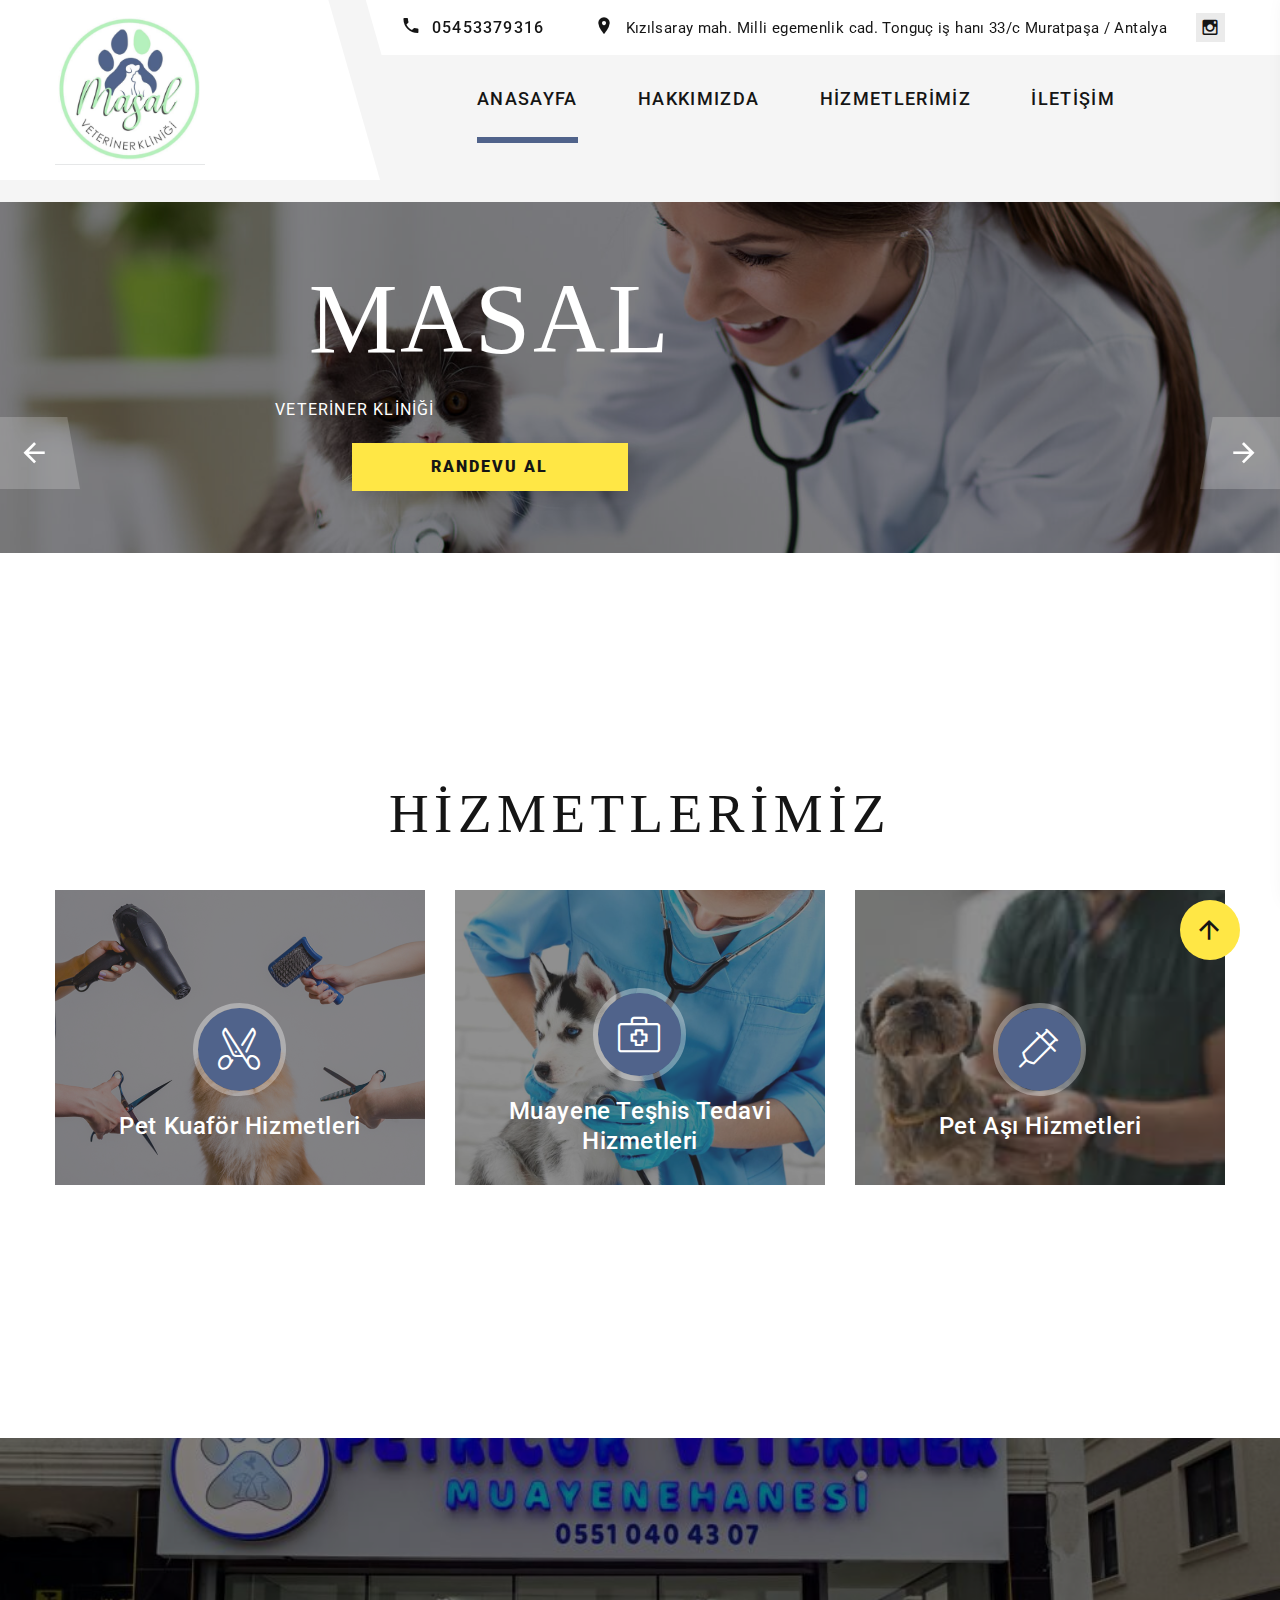
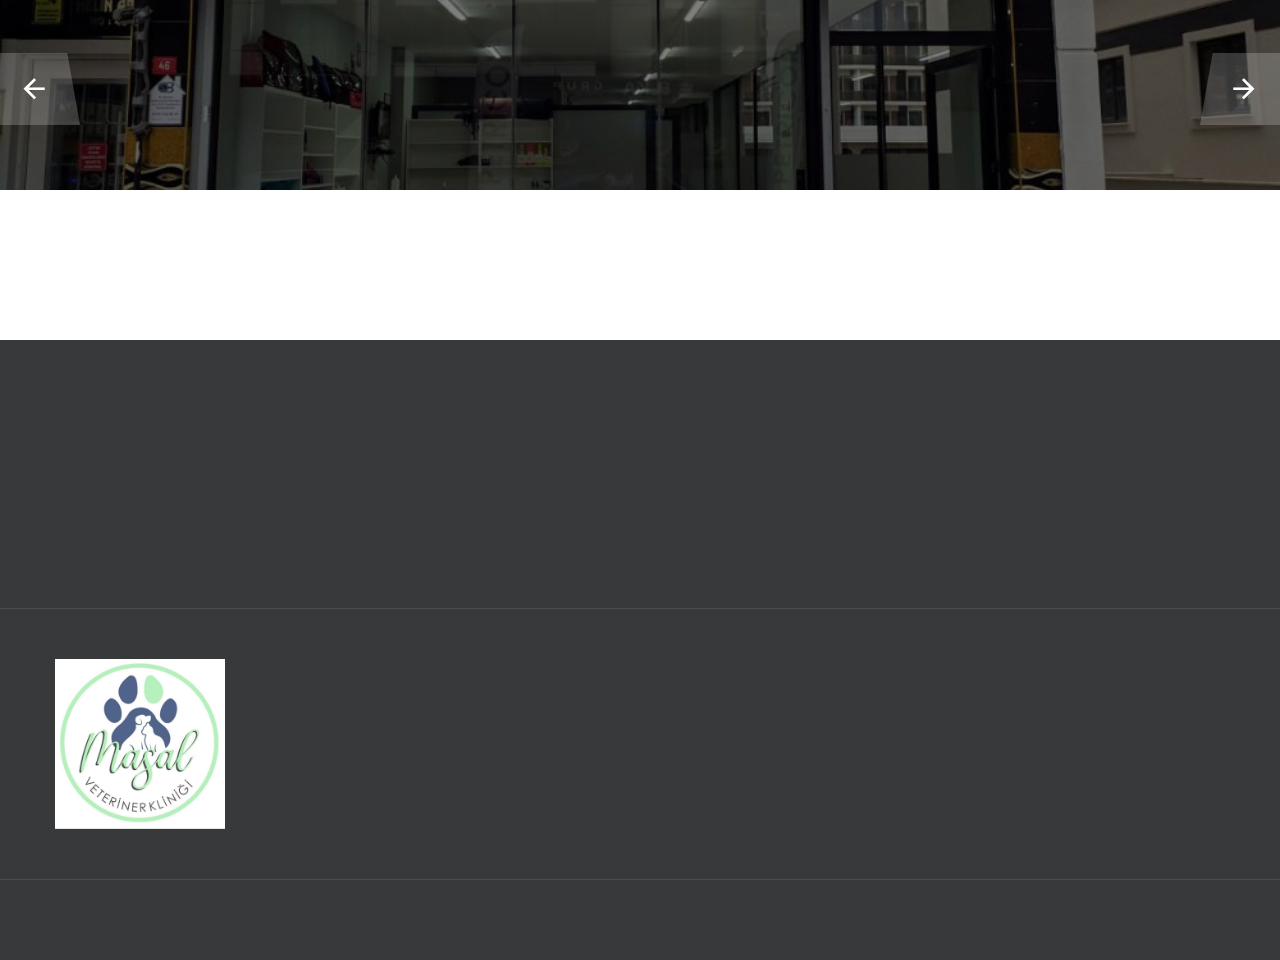
==== commit 8b484f8c: "phone adress entered" ====
--- a/index.html
+++ b/index.html
@@ -56,71 +56,70 @@
     </div>
     <div class="page">
         <!-- Page Header-->
-      <header class="section page-header">
-        <!-- RD Navbar-->
-        <div class="rd-navbar-wrap">
-          <nav class="rd-navbar rd-navbar-modern" data-layout="rd-navbar-fixed" data-sm-layout="rd-navbar-fixed" data-md-layout="rd-navbar-fixed" data-md-device-layout="rd-navbar-fixed" data-lg-layout="rd-navbar-static" data-lg-device-layout="rd-navbar-fixed" data-xl-layout="rd-navbar-static" data-xl-device-layout="rd-navbar-static" data-xxl-layout="rd-navbar-static" data-xxl-device-layout="rd-navbar-static" data-lg-stick-up-offset="56px" data-xl-stick-up-offset="56px" data-xxl-stick-up-offset="56px" data-lg-stick-up="true" data-xl-stick-up="true" data-xxl-stick-up="true">
-            <div class="rd-navbar-inner-outer">
-              <div class="rd-navbar-inner">
-                <!-- RD Navbar Panel-->
-                <div class="rd-navbar-panel">
-                  <!-- RD Navbar Toggle-->
-                  <button class="rd-navbar-toggle" data-rd-navbar-toggle=".rd-navbar-nav-wrap"><span></span></button>
-                  <!-- RD Navbar Brand-->
-                  <div class="rd-navbar-brand"><a class="brand" href="index.html"><img  src="images/logo-inverse-198x66.png" alt="" width="198" height="66"/></a></div>
-                </div>
-                <div class="rd-navbar-right rd-navbar-nav-wrap">
-                  <div class="rd-navbar-aside">
-                    <ul class="rd-navbar-contacts-2">
-                      <li>
-                        <div class="unit unit-spacing-xs">
-                          <div class="unit-left"><span class="icon mdi mdi-phone"></span></div>
-                          <div class="unit-body"><a class="phone" href="tel:#">+1 718-999-3939</a></div>
-                        </div>
-                      </li>
-                      <li>
-                        <div class="unit unit-spacing-xs">
-                          <div class="unit-left"><span class="icon mdi mdi-map-marker"></span></div>
-                          <div class="unit-body"><a class="address" href="#">514 S. Magnolia St. Orlando, FL 32806</a></div>
-                        </div>
-                      </li>
-                    </ul>
-                    <ul class="list-share-2">
-                      <li><a class="icon mdi mdi-facebook" href="#"></a></li>
-                      <li><a class="icon mdi mdi-twitter" href="#"></a></li>
-                      <li><a class="icon mdi mdi-instagram" href="#"></a></li>
-                      <li><a class="icon mdi mdi-google-plus" href="#"></a></li>
-                    </ul>
-                  </div>
-                  <div class="rd-navbar-main">
-                    <!-- RD Navbar Nav-->
-                    <ul class="rd-navbar-nav">
-                      <li class="rd-nav-item active"><a class="rd-nav-link" href="index.html">ANASAYFA</a>
-                      </li>
-                      <li class="rd-nav-item "><a class="rd-nav-link" href="about-us.html">HAKKIMIZDA</a>
-                      </li>
-                      <li class="rd-nav-item"><a class="rd-nav-link" href="typography.html">HİZMETLERİMİZ</a>
-                      </li>
-                      <li class="rd-nav-item"><a class="rd-nav-link" href="contacts.html">İLETİŞİM</a>
-                      </li>
-                    </ul>
-                  </div>
-                </div>
-                <div class="rd-navbar-project-hamburger rd-navbar-project-hamburger-open rd-navbar-fixed-element-1" data-multitoggle=".rd-navbar-inner" data-multitoggle-blur=".rd-navbar-wrap" data-multitoggle-isolate="data-multitoggle-isolate">
-                 
-                  
-                </div>
-                <div class="rd-navbar-project">
-                  <div class="rd-navbar-project-header">
-                  
-                  </div>
-                  
-                </div>
-              </div>
-            </div>
-          </nav>
-        </div>
-      </header>
+        <header class="section page-header">
+          <!-- RD Navbar-->
+          <div class="rd-navbar-wrap">
+            <nav class="rd-navbar rd-navbar-modern" data-layout="rd-navbar-fixed" data-sm-layout="rd-navbar-fixed" data-md-layout="rd-navbar-fixed" data-md-device-layout="rd-navbar-fixed" data-lg-layout="rd-navbar-static" data-lg-device-layout="rd-navbar-fixed" data-xl-layout="rd-navbar-static" data-xl-device-layout="rd-navbar-static" data-xxl-layout="rd-navbar-static" data-xxl-device-layout="rd-navbar-static" data-lg-stick-up-offset="56px" data-xl-stick-up-offset="56px" data-xxl-stick-up-offset="56px" data-lg-stick-up="true" data-xl-stick-up="true" data-xxl-stick-up="true">
+              <div class="rd-navbar-inner-outer">
+                <div class="rd-navbar-inner">
+                  <!-- RD Navbar Panel-->
+                  <div class="rd-navbar-panel">
+                    <!-- RD Navbar Toggle-->
+                    <button class="rd-navbar-toggle" data-rd-navbar-toggle=".rd-navbar-nav-wrap"><span></span></button>
+                    <!-- RD Navbar Brand-->
+                    <div class="rd-navbar-brand"><a class="brand" href="index.html"><img  src="images/logo-inverse-198x66.png" alt="" width="198" height="66"/></a></div>
+                  </div>
+                  <div class="rd-navbar-right rd-navbar-nav-wrap">
+                    <div class="rd-navbar-aside">
+                      <ul class="rd-navbar-contacts-2">
+                        <li>
+                          <div class="unit unit-spacing-xs">
+                            <div class="unit-left"><span class="icon mdi mdi-phone"></span></div>
+                            <div class="unit-body"><a class="phone" href="tel:#">05453379316</a></div>
+                          </div>
+                        </li>
+                        <li>
+                          <div class="unit unit-spacing-xs">
+                            <div class="unit-left"><span class="icon mdi mdi-map-marker"></span></div>
+                            <div class="unit-body"><a class="address" href="#">Kızılsaray mah. Milli egemenlik cad. Tonguç iş hanı 33/c Muratpaşa / Antalya</a></div>
+                          </div>
+                        </li>
+                      </ul>
+                      <ul class="list-share-2">
+                      
+                        <li><a class="icon mdi mdi-instagram" href="https://www.instagram.com/masalveterinerklinigiantalya/"></a></li>
+      
+                      </ul>
+                    </div>
+                    <div class="rd-navbar-main">
+                      <!-- RD Navbar Nav-->
+                      <ul class="rd-navbar-nav">
+                        <li class="rd-nav-item active"><a class="rd-nav-link" href="index.html">ANASAYFA</a>
+                        </li>
+                        <li class="rd-nav-item "><a class="rd-nav-link" href="about-us.html">HAKKIMIZDA</a>
+                        </li>
+                        <li class="rd-nav-item"><a class="rd-nav-link" href="typography.html">HİZMETLERİMİZ</a>
+                        </li>
+                        <li class="rd-nav-item"><a class="rd-nav-link" href="contacts.html">İLETİŞİM</a>
+                        </li>
+                      </ul>
+                    </div>
+                  </div>
+                  <div class="rd-navbar-project-hamburger rd-navbar-project-hamburger-open rd-navbar-fixed-element-1" data-multitoggle=".rd-navbar-inner" data-multitoggle-blur=".rd-navbar-wrap" data-multitoggle-isolate="data-multitoggle-isolate">
+                   
+                    
+                  </div>
+                  <div class="rd-navbar-project">
+                    <div class="rd-navbar-project-header">
+                    
+                    </div>
+                    
+                  </div>
+                </div>
+              </div>
+            </nav>
+          </div>
+        </header>
       <!-- Swiper-->
       <section class="section swiper-container swiper-slider swiper-slider-2 swiper-slider-3"       data-loop="true" data-autoplay="5000" data-simulate-touch="false" data-slide-effect="fade">
         <div class="swiper-wrapper text-sm-left">
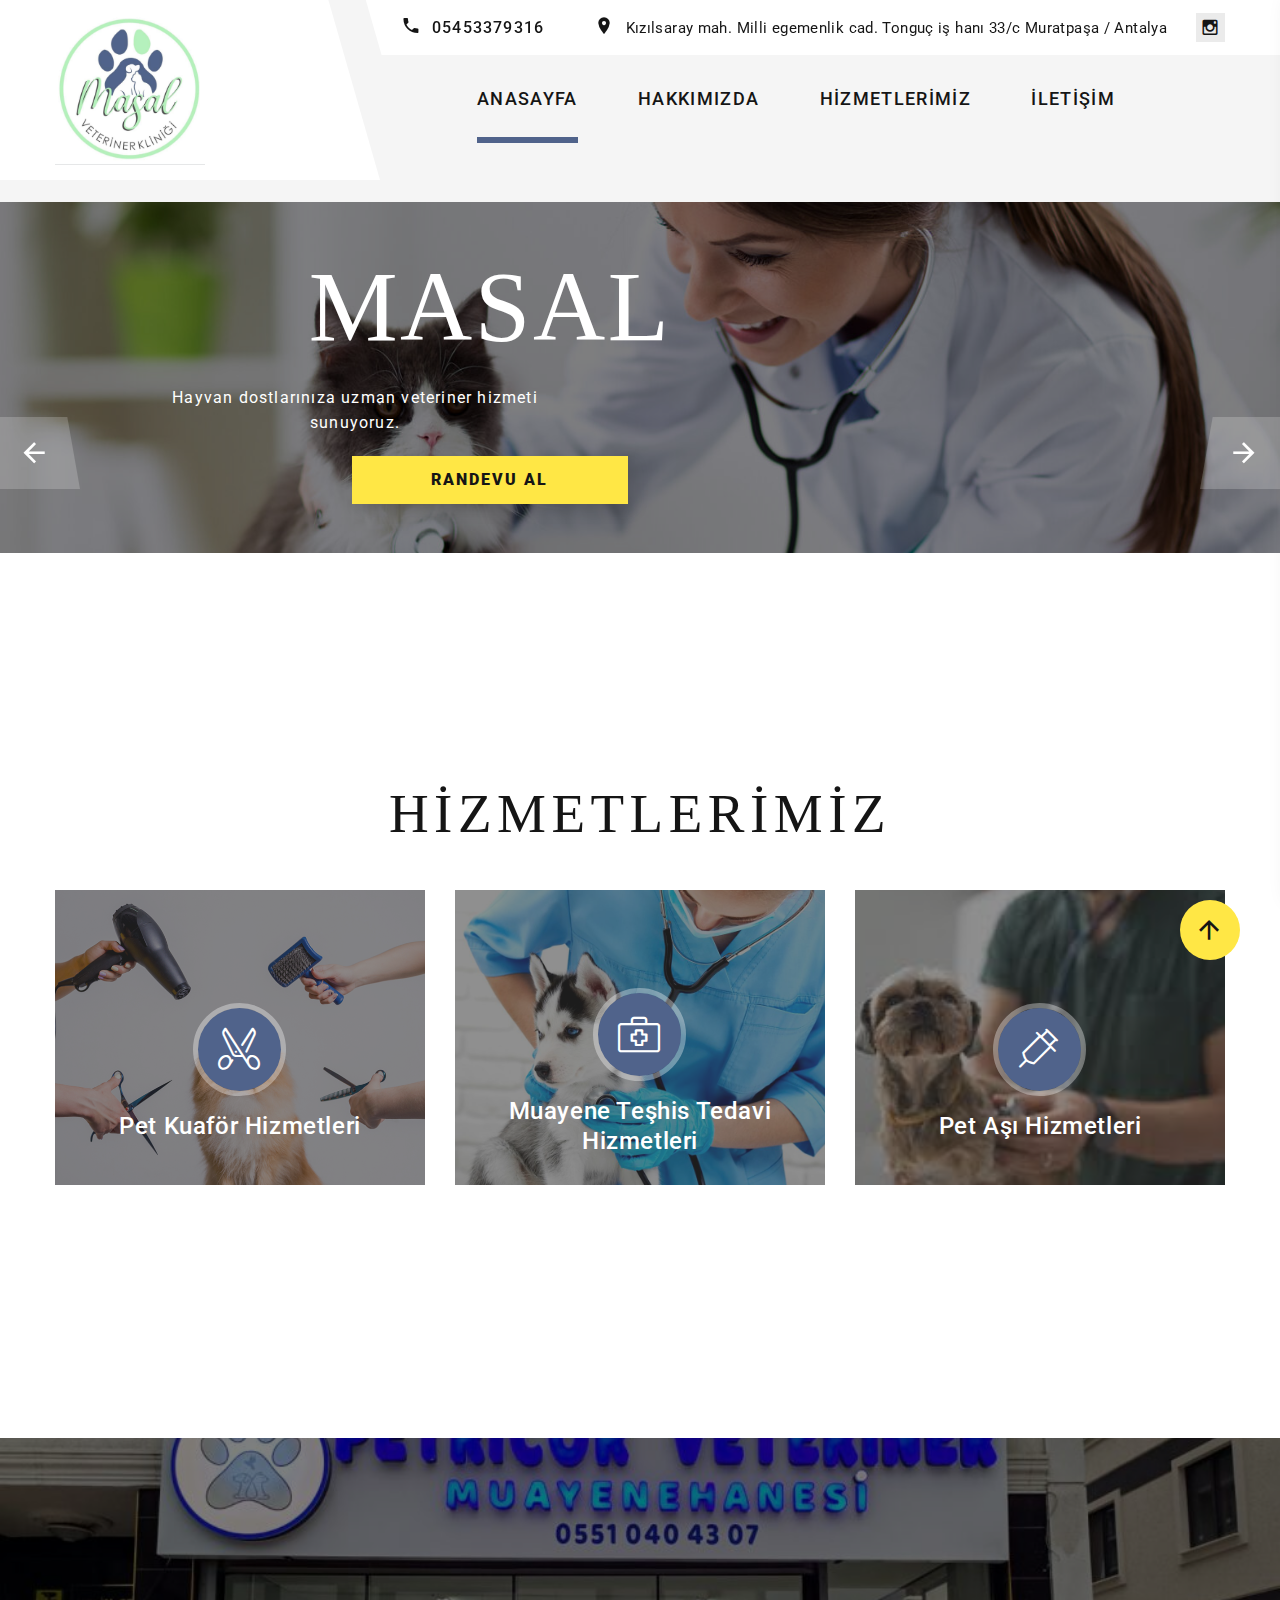
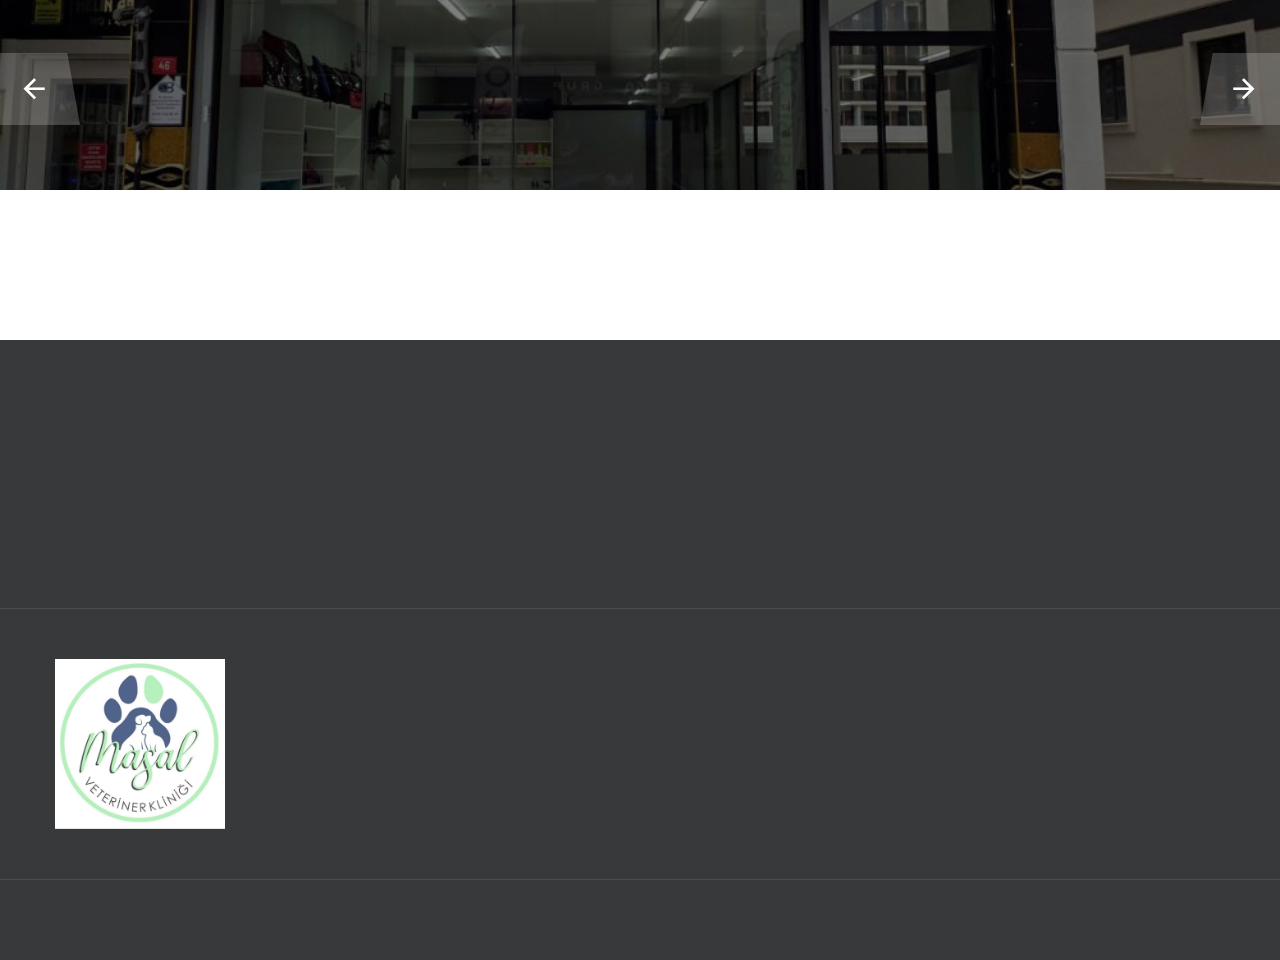
==== commit 361404eb: "swiperyazi" ====
--- a/index.html
+++ b/index.html
@@ -121,64 +121,66 @@
           </div>
         </header>
       <!-- Swiper-->
-      <section class="section swiper-container swiper-slider swiper-slider-2 swiper-slider-3"       data-loop="true" data-autoplay="5000" data-simulate-touch="false" data-slide-effect="fade">
+      <section class="section swiper-container swiper-slider swiper-slider-2 swiper-slider-3" data-loop="true" data-autoplay="5000" data-simulate-touch="false" data-slide-effect="fade">
         <div class="swiper-wrapper text-sm-left">
-          <div class="swiper-slide context-dark" data-slide-bg="images/vet-5.jpg">
-            <div class="swiper-slide-caption section-md">
-              <div class="container" >
-                <div class="row">
-                  <div class="col-sm-9 col-md-8 col-lg-7 col-xl-7 offset-lg-1 offset-xxl-0">
-                    <h1 class="oh swiper-title"><span class="d-inline-block" data-caption-animate="slideInUp" data-caption-delay="0">MASAL </span></h1>
-                    <p class="big swiper-text" data-caption-animate="fadeInLeft" data-caption-delay="300" >VETERİNER KLİNİĞİ</p><a class="button button-lg button-primary button-winona button-shadow-2 " href="contacts.html" data-caption-animate="fadeInUp" data-caption-delay="300">Randevu Al</a>
-                  </div>
-                </div>
-              </div>
-            </div>
-          </div>
-          <div class="swiper-slide context-dark" data-slide-bg="images/vet-6.jpg">
-            <div class="swiper-slide-caption section-md">
-              <div class="container">
-                <div class="row">
-                  <div class="col-sm-8 col-lg-7 offset-lg-1 offset-xxl-0">
-                    <h1 class="oh swiper-title"><span class="d-inline-block" data-caption-animate="slideInDown" data-caption-delay="0">Masal</span></h1>
-                    <p class="big swiper-text" data-caption-animate="fadeInRight" data-caption-delay="300">We use only the best ingredients to make one-of-a-kind pizzas for our customers.</p>
-                    <div class="button-wrap oh"><a class="button button-lg button-primary button-winona button-shadow-2" href="contacts.html" data-caption-animate="slideInUp" data-caption-delay="0">Randevu Al</a></div>
-                  </div>
-                </div>
-              </div>
-            </div>
-          </div>
-       
-        <div class="swiper-slide context-dark" data-slide-bg="images/vet-1.jpg">
-          <div class="swiper-slide-caption section-md">
-            <div class="container">
-              <div class="row">
-                <div class="col-sm-8 col-lg-7 offset-lg-1 offset-xxl-0">
-                  <h1 class="oh swiper-title"><span class="d-inline-block" data-caption-animate="slideInDown" data-caption-delay="0">Masal</span></h1>
-                  <p class="big swiper-text" data-caption-animate="fadeInRight" data-caption-delay="300">We use only the best ingredients to make one-of-a-kind pizzas for our customers.</p>
-                  <div class="button-wrap oh"><a class="button button-lg button-primary button-winona button-shadow-2" href="contacts.html" data-caption-animate="slideInUp" data-caption-delay="0">Randevu Al</a></div>
-                </div>
-              </div>
-            </div>
-          </div>
-        </div>
-      
-     
-        <div class="swiper-pagination" data-bullet-custom="true"></div>
-       
-        <div class="swiper-button-prev">
-          <div class="preview">
-            <div class="preview__img"></div>
-          </div>
-          <div class="swiper-button-arrow"></div>
-        </div>
-        <div class="swiper-button-next">
-          <div class="swiper-button-arrow"></div>
-          <div class="preview">
-            <div class="preview__img"></div>
-          </div>
-        </div>
-      </section>
+            <div class="swiper-slide context-dark" data-slide-bg="images/vet-5.jpg">
+                <div class="swiper-slide-caption section-md">
+                    <div class="container">
+                        <div class="row">
+                            <div class="col-sm-9 col-md-8 col-lg-7 col-xl-7 offset-lg-1 offset-xxl-0">
+                                <h1 class="oh swiper-title"><span class="d-inline-block" data-caption-animate="slideInUp" data-caption-delay="0">MASAL</span></h1>
+                                <p class="big swiper-text" data-caption-animate="fadeInLeft" data-caption-delay="300">Hayvan dostlarınıza uzman veteriner hizmeti sunuyoruz.</p>
+                                <a class="button button-lg button-primary button-winona button-shadow-2" href="contacts.html" data-caption-animate="fadeInUp" data-caption-delay="300">Randevu Al</a>
+                            </div>
+                        </div>
+                    </div>
+                </div>
+            </div>
+            <div class="swiper-slide context-dark" data-slide-bg="images/vet-6.jpg">
+                <div class="swiper-slide-caption section-md">
+                    <div class="container">
+                        <div class="row">
+                            <div class="col-sm-8 col-lg-7 offset-lg-1 offset-xxl-0">
+                                <h1 class="oh swiper-title"><span class="d-inline-block" data-caption-animate="slideInDown" data-caption-delay="0">Masal Veteriner</span></h1>
+                                <p class="big swiper-text" data-caption-animate="fadeInRight" data-caption-delay="300">Veteriner hekimlerimizle sağlıklı ve mutlu dostlarınız için her zaman yanınızdayız.</p>
+                                <div class="button-wrap oh"><a class="button button-lg button-primary button-winona button-shadow-2" href="contacts.html" data-caption-animate="slideInUp" data-caption-delay="0">Randevu Al</a></div>
+                            </div>
+                        </div>
+                    </div>
+                </div>
+            </div>
+    
+            <div class="swiper-slide context-dark" data-slide-bg="images/vet-1.jpg">
+                <div class="swiper-slide-caption section-md">
+                    <div class="container">
+                        <div class="row">
+                            <div class="col-sm-8 col-lg-7 offset-lg-1 offset-xxl-0">
+                                <h1 class="oh swiper-title"><span class="d-inline-block" data-caption-animate="slideInDown" data-caption-delay="0">Masal</span></h1>
+                                <p class="big swiper-text" data-caption-animate="fadeInRight" data-caption-delay="300">Dostlarınızın sağlığı için kaliteli hizmeti sunuyor, her türlü veteriner ihtiyacına çözüm üretiyoruz.</p>
+                                <div class="button-wrap oh"><a class="button button-lg button-primary button-winona button-shadow-2" href="contacts.html" data-caption-animate="slideInUp" data-caption-delay="0">Randevu Al</a></div>
+                            </div>
+                        </div>
+                    </div>
+                </div>
+            </div>
+    
+            <div class="swiper-pagination" data-bullet-custom="true"></div>
+    
+            <div class="swiper-button-prev">
+                <div class="preview">
+                    <div class="preview__img"></div>
+                </div>
+                <div class="swiper-button-arrow"></div>
+            </div>
+            <div class="swiper-button-next">
+                <div class="swiper-button-arrow"></div>
+                <div class="preview">
+                    <div class="preview__img"></div>
+                </div>
+            </div>
+        </div>
+    </section>
+    
       <!-- What We Offer-->
       <section class="section section-md bg-default">
         <div class="container">
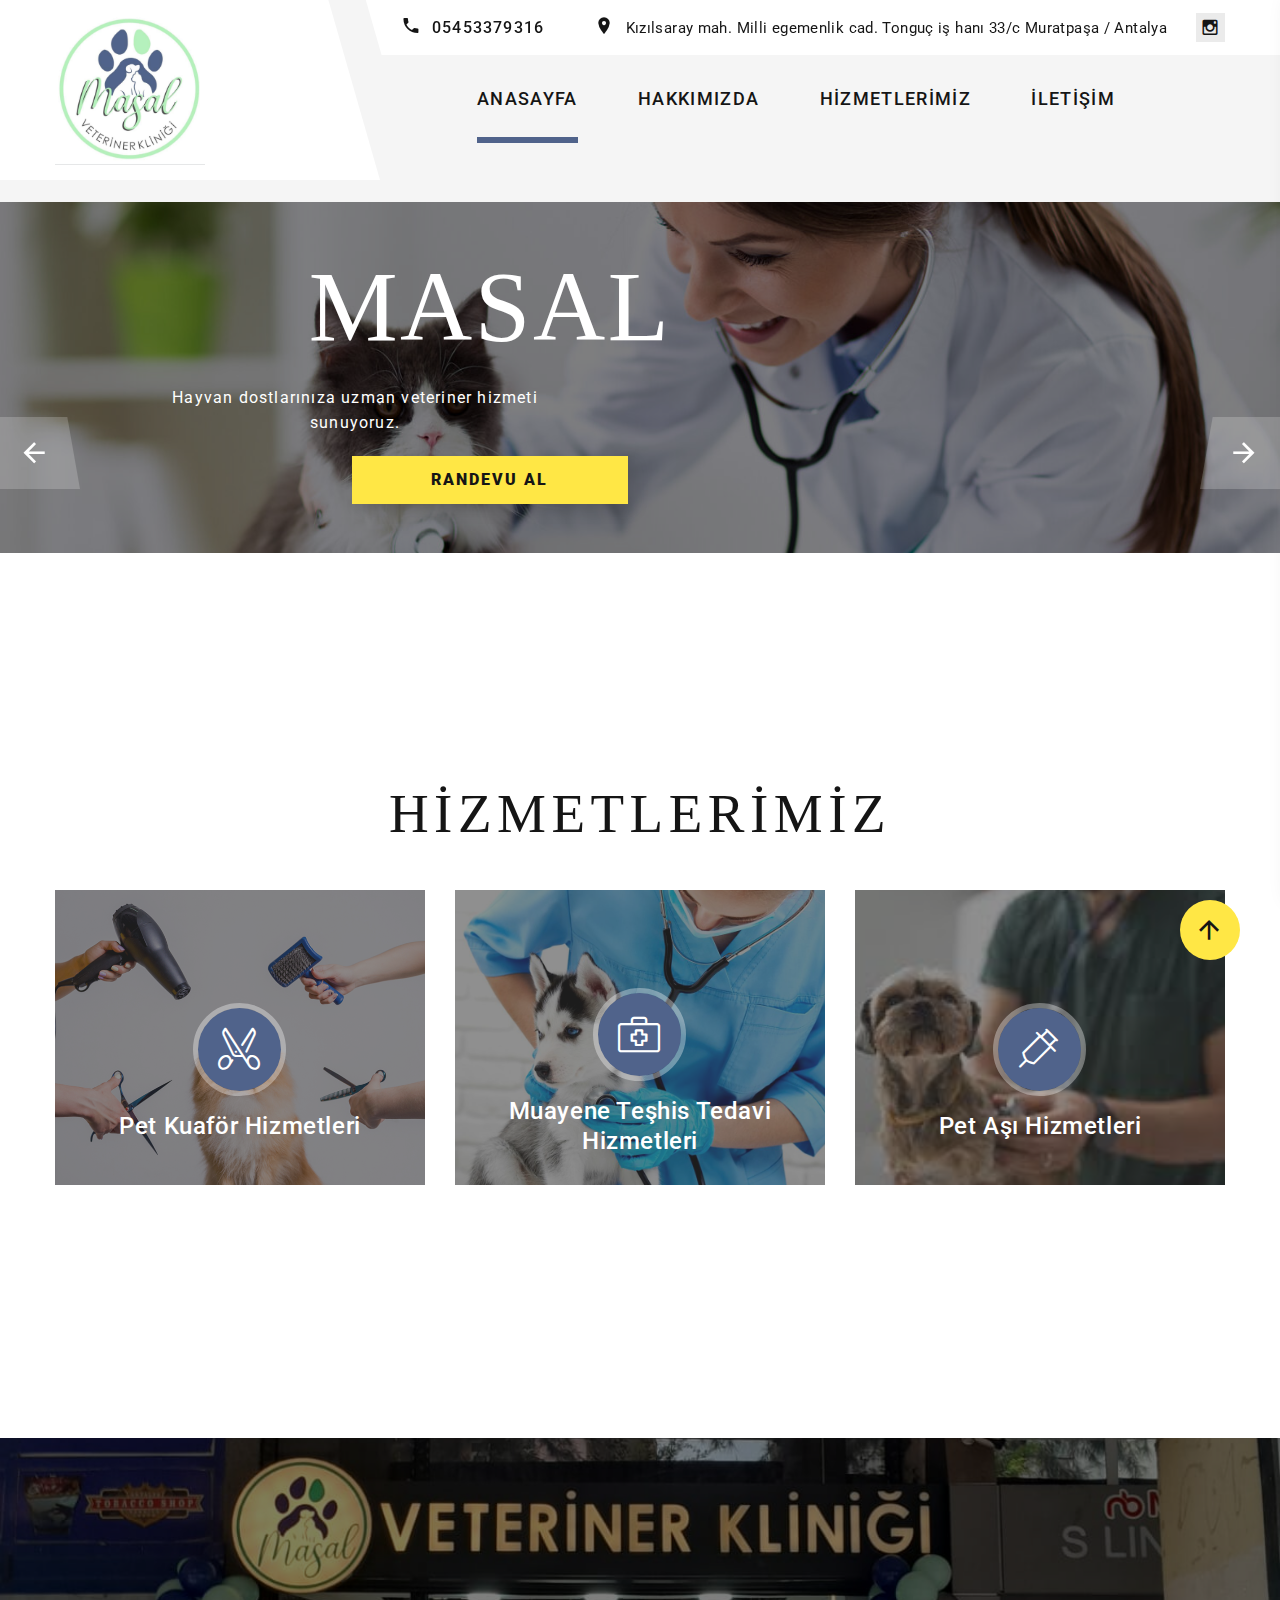
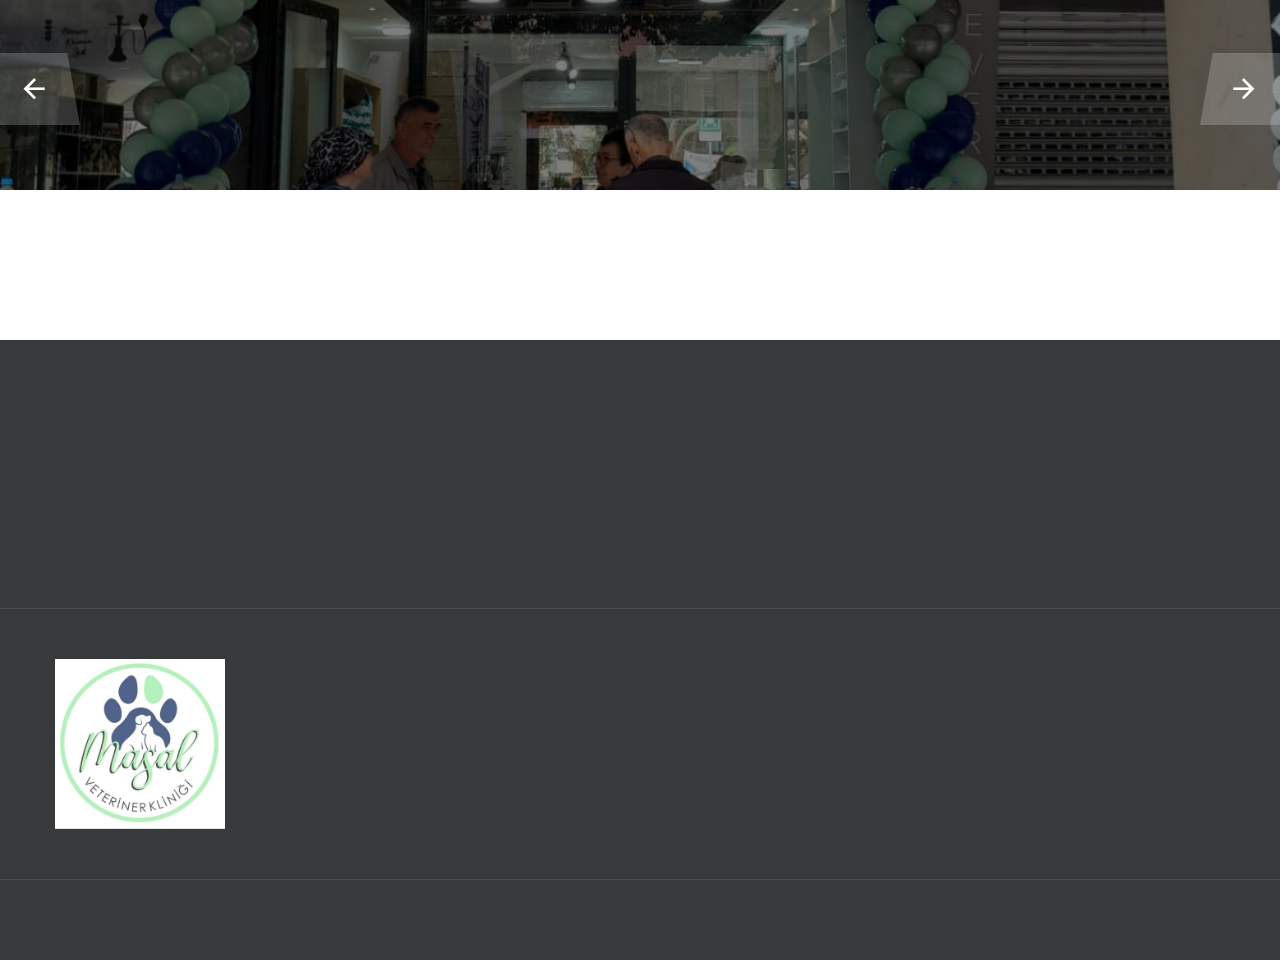
==== commit c57f7608: "last version" ====
--- a/index.html
+++ b/index.html
@@ -4,7 +4,7 @@
     <title>Home</title>
     <meta name="format-detection" content="telephone=no">
     <meta name="viewport" content="width=device-width, height=device-height, initial-scale=1.0, maximum-scale=1.0, user-scalable=0">
-    <meta http-equiv="X-UA-Compatible" content="IE=edge">
+    <meta https-equiv="X-UA-Compatible" content="IE=edge">
     <meta charset="utf-8">
     <link rel="icon" href="images/favicon.ico" type="image/x-icon">
     <!-- Stylesheets-->
@@ -12,11 +12,11 @@
     <link rel="stylesheet" href="css/bootstrap.css">
     <link rel="stylesheet" href="css/fonts.css">
     <link rel="stylesheet" href="css/style.css">
-    <link rel="stylesheet" href="https://cdnjs.cloudflare.com/ajax/libs/font-awesome/6.0.0-beta3/css/all.min.css">
+    <link rel="stylesheet" href="httpss://cdnjs.cloudflare.com/ajax/libs/font-awesome/6.0.0-beta3/css/all.min.css">
     
-    <link rel="stylesheet" href="https://cdnjs.cloudflare.com/ajax/libs/font-awesome/6.0.0-beta3/css/all.min.css">
+    <link rel="stylesheet" href="httpss://cdnjs.cloudflare.com/ajax/libs/font-awesome/6.0.0-beta3/css/all.min.css">
 <!--[if lt IE 10]>
-    <div style="background: #212121; padding: 10px 0; box-shadow: 3px 3px 5px 0 rgba(0,0,0,.3); clear: both; text-align:center; position: relative; z-index:1;"><a href="http://windows.microsoft.com/en-US/internet-explorer/"><img src="images/ie8-panel/warning_bar_0000_us.jpg" border="0" height="42" width="820" alt="You are using an outdated browser. For a faster, safer browsing experience, upgrade for free today."></a></div>
+    <div style="background: #212121; padding: 10px 0; box-shadow: 3px 3px 5px 0 rgba(0,0,0,.3); clear: both; text-align:center; position: relative; z-index:1;"><a href="https://windows.microsoft.com/en-US/internet-explorer/"><img src="images/ie8-panel/warning_bar_0000_us.jpg" border="0" height="42" width="820" alt="You are using an outdated browser. For a faster, safer browsing experience, upgrade for free today."></a></div>
     <script src="js/html5shiv.min.js"></script>
     <![endif]-->
   </head>
@@ -67,7 +67,7 @@
                     <!-- RD Navbar Toggle-->
                     <button class="rd-navbar-toggle" data-rd-navbar-toggle=".rd-navbar-nav-wrap"><span></span></button>
                     <!-- RD Navbar Brand-->
-                    <div class="rd-navbar-brand"><a class="brand" href="index.html"><img  src="images/logo-inverse-198x66.png" alt="" width="198" height="66"/></a></div>
+                    <div class="rd-navbar-brand"><a class="brand" href="https://masalveterinerklinigiantalya.com.tr/"><img  src="images/logo-inverse-198x66.png" alt="" width="198" height="66"/></a></div>
                   </div>
                   <div class="rd-navbar-right rd-navbar-nav-wrap">
                     <div class="rd-navbar-aside">
@@ -94,13 +94,13 @@
                     <div class="rd-navbar-main">
                       <!-- RD Navbar Nav-->
                       <ul class="rd-navbar-nav">
-                        <li class="rd-nav-item active"><a class="rd-nav-link" href="index.html">ANASAYFA</a>
-                        </li>
-                        <li class="rd-nav-item "><a class="rd-nav-link" href="about-us.html">HAKKIMIZDA</a>
-                        </li>
-                        <li class="rd-nav-item"><a class="rd-nav-link" href="typography.html">HİZMETLERİMİZ</a>
-                        </li>
-                        <li class="rd-nav-item"><a class="rd-nav-link" href="contacts.html">İLETİŞİM</a>
+                        <li class="rd-nav-item active"><a class="rd-nav-link" href="https://masalveterinerklinigiantalya.com.tr/">ANASAYFA</a>
+                        </li>
+                        <li class="rd-nav-item "><a class="rd-nav-link" href="https://masalveterinerklinigiantalya.com.tr/about-us.html">HAKKIMIZDA</a>
+                        </li>
+                        <li class="rd-nav-item"><a class="rd-nav-link" href="https://masalveterinerklinigiantalya.com.tr/typography.html">HİZMETLERİMİZ</a>
+                        </li>
+                        <li class="rd-nav-item"><a class="rd-nav-link" href="https://masalveterinerklinigiantalya.com.tr/contacts.html">İLETİŞİM</a>
                         </li>
                       </ul>
                     </div>
@@ -121,66 +121,66 @@
           </div>
         </header>
       <!-- Swiper-->
-      <section class="section swiper-container swiper-slider swiper-slider-2 swiper-slider-3" data-loop="true" data-autoplay="5000" data-simulate-touch="false" data-slide-effect="fade">
-        <div class="swiper-wrapper text-sm-left">
-            <div class="swiper-slide context-dark" data-slide-bg="images/vet-5.jpg">
-                <div class="swiper-slide-caption section-md">
-                    <div class="container">
-                        <div class="row">
-                            <div class="col-sm-9 col-md-8 col-lg-7 col-xl-7 offset-lg-1 offset-xxl-0">
-                                <h1 class="oh swiper-title"><span class="d-inline-block" data-caption-animate="slideInUp" data-caption-delay="0">MASAL</span></h1>
-                                <p class="big swiper-text" data-caption-animate="fadeInLeft" data-caption-delay="300">Hayvan dostlarınıza uzman veteriner hizmeti sunuyoruz.</p>
-                                <a class="button button-lg button-primary button-winona button-shadow-2" href="contacts.html" data-caption-animate="fadeInUp" data-caption-delay="300">Randevu Al</a>
-                            </div>
+    <section class="section swiper-container swiper-slider swiper-slider-2 swiper-slider-3" data-loop="true" data-autoplay="5000" data-simulate-touch="false" data-slide-effect="fade">
+    <div class="swiper-wrapper text-sm-left">
+        <div class="swiper-slide context-dark" data-slide-bg="images/vet-5.jpg">
+            <div class="swiper-slide-caption section-md">
+                <div class="container">
+                    <div class="row">
+                        <div class="col-sm-9 col-md-8 col-lg-7 col-xl-7 offset-lg-1 offset-xxl-0">
+                            <h1 class="oh swiper-title"><span class="d-inline-block" data-caption-animate="slideInUp" data-caption-delay="0">MASAL</span></h1>
+                            <p class="big swiper-text" data-caption-animate="fadeInLeft" data-caption-delay="300">Hayvan dostlarınıza uzman veteriner hizmeti sunuyoruz.</p>
+                            <a class="button button-lg button-primary button-winona button-shadow-2" href="https://masalveterinerklinigiantalya.com.tr/contacts.html" data-caption-animate="fadeInUp" data-caption-delay="300">Randevu Al</a>
                         </div>
                     </div>
                 </div>
             </div>
-            <div class="swiper-slide context-dark" data-slide-bg="images/vet-6.jpg">
-                <div class="swiper-slide-caption section-md">
-                    <div class="container">
-                        <div class="row">
-                            <div class="col-sm-8 col-lg-7 offset-lg-1 offset-xxl-0">
-                                <h1 class="oh swiper-title"><span class="d-inline-block" data-caption-animate="slideInDown" data-caption-delay="0">Masal Veteriner</span></h1>
-                                <p class="big swiper-text" data-caption-animate="fadeInRight" data-caption-delay="300">Veteriner hekimlerimizle sağlıklı ve mutlu dostlarınız için her zaman yanınızdayız.</p>
-                                <div class="button-wrap oh"><a class="button button-lg button-primary button-winona button-shadow-2" href="contacts.html" data-caption-animate="slideInUp" data-caption-delay="0">Randevu Al</a></div>
-                            </div>
+        </div>
+        <div class="swiper-slide context-dark" data-slide-bg="images/vet-6.jpg">
+            <div class="swiper-slide-caption section-md">
+                <div class="container">
+                    <div class="row">
+                        <div class="col-sm-8 col-lg-7 offset-lg-1 offset-xxl-0">
+                            <h1 class="oh swiper-title"><span class="d-inline-block" data-caption-animate="slideInDown" data-caption-delay="0">Masal Veteriner</span></h1>
+                            <p class="big swiper-text" data-caption-animate="fadeInRight" data-caption-delay="300">Veteriner hekimlerimizle sağlıklı ve mutlu dostlarınız için her zaman yanınızdayız.</p>
+                            <div class="button-wrap oh"><a class="button button-lg button-primary button-winona button-shadow-2" href="https://masalveterinerklinigiantalya.com.tr/contacts.html" data-caption-animate="slideInUp" data-caption-delay="0">Randevu Al</a></div>
                         </div>
                     </div>
                 </div>
             </div>
-    
-            <div class="swiper-slide context-dark" data-slide-bg="images/vet-1.jpg">
-                <div class="swiper-slide-caption section-md">
-                    <div class="container">
-                        <div class="row">
-                            <div class="col-sm-8 col-lg-7 offset-lg-1 offset-xxl-0">
-                                <h1 class="oh swiper-title"><span class="d-inline-block" data-caption-animate="slideInDown" data-caption-delay="0">Masal</span></h1>
-                                <p class="big swiper-text" data-caption-animate="fadeInRight" data-caption-delay="300">Dostlarınızın sağlığı için kaliteli hizmeti sunuyor, her türlü veteriner ihtiyacına çözüm üretiyoruz.</p>
-                                <div class="button-wrap oh"><a class="button button-lg button-primary button-winona button-shadow-2" href="contacts.html" data-caption-animate="slideInUp" data-caption-delay="0">Randevu Al</a></div>
-                            </div>
+        </div>
+
+        <div class="swiper-slide context-dark" data-slide-bg="images/vet-1.jpg">
+            <div class="swiper-slide-caption section-md">
+                <div class="container">
+                    <div class="row">
+                        <div class="col-sm-8 col-lg-7 offset-lg-1 offset-xxl-0">
+                            <h1 class="oh swiper-title"><span class="d-inline-block" data-caption-animate="slideInDown" data-caption-delay="0">Masal</span></h1>
+                            <p class="big swiper-text" data-caption-animate="fadeInRight" data-caption-delay="300">Dostlarınızın sağlığı için kaliteli hizmeti sunuyor, her türlü veteriner ihtiyacına çözüm üretiyoruz.</p>
+                            <div class="button-wrap oh"><a class="button button-lg button-primary button-winona button-shadow-2" href="https://masalveterinerklinigiantalya.com.tr/contacts.html" data-caption-animate="slideInUp" data-caption-delay="0">Randevu Al</a></div>
                         </div>
                     </div>
                 </div>
             </div>
-    
-            <div class="swiper-pagination" data-bullet-custom="true"></div>
-    
-            <div class="swiper-button-prev">
-                <div class="preview">
-                    <div class="preview__img"></div>
-                </div>
-                <div class="swiper-button-arrow"></div>
-            </div>
-            <div class="swiper-button-next">
-                <div class="swiper-button-arrow"></div>
-                <div class="preview">
-                    <div class="preview__img"></div>
-                </div>
-            </div>
-        </div>
-    </section>
-    
+        </div>
+
+        <div class="swiper-pagination" data-bullet-custom="true"></div>
+
+        <div class="swiper-button-prev">
+            <div class="preview">
+                <div class="preview__img"></div>
+            </div>
+            <div class="swiper-button-arrow"></div>
+        </div>
+        <div class="swiper-button-next">
+            <div class="swiper-button-arrow"></div>
+            <div class="preview">
+                <div class="preview__img"></div>
+            </div>
+        </div>
+    </div>
+</section>
+
       <!-- What We Offer-->
       <section class="section section-md bg-default">
         <div class="container">
@@ -193,7 +193,7 @@
                   <div class="services-terri-figure"><img src="images/petkuafor2.jpg" alt="" width="370" height="278"/>
                   </div>
                   <div class="services-terri-caption"><span class="services-terri-icon linearicons-scissors"></span>
-                    <h5 class="services-terri-title"><a href="typography.html">Pet Kuaför Hizmetleri</a></h5>
+                    <h5 class="services-terri-title"><a href="https://masalveterinerklinigiantalya.com.tr/typography.html">Pet Kuaför Hizmetleri</a></h5>
                   </div>
                 </article>
                 
@@ -209,7 +209,7 @@
                     <div class="services-terri-caption">
                       <span class="services-terri-icon linearicons-first-aid
                       \eaec"></span> <!-- Sağlık ikonu -->
-                      <h5 class="services-terri-title"><a href="typography.html">Muayene Teşhis Tedavi Hizmetleri</a></h5>
+                      <h5 class="services-terri-title"><a href="https://masalveterinerklinigiantalya.com.tr/typography.html">Muayene Teşhis Tedavi Hizmetleri</a></h5>
                     </div>
                     
                 </article>
@@ -226,7 +226,7 @@
                   </div>
                   <div class="services-terri-caption"><span class="services-terri-icon linearicons-syringe
                     \eaea"></span>
-                    <h5 class="services-terri-title"><a href="typography.html">Pet Aşı Hizmetleri</a></h5>
+                    <h5 class="services-terri-title"><a href="https://masalveterinerklinigiantalya.com.tr/typography.html">Pet Aşı Hizmetleri</a></h5>
                   </div>
                 </article>
               </div>
@@ -389,7 +389,7 @@
 
     <div class="swiper-wrapper text-sm-left" >
       
-          <div class="swiper-slide context-dark" data-slide-bg="images/FAKEKLİNİK.jpg">
+          <div class="swiper-slide context-dark" data-slide-bg="images/masalklinik1.jpeg">
             <div class="swiper-slide-caption section-md">
               <div class="container">
             
@@ -399,7 +399,7 @@
               </div>
             </div>
           </div>
-          <div class="swiper-slide context-dark" data-slide-bg="images/FAKEKLİNİK2.jpg">
+          <div class="swiper-slide context-dark" data-slide-bg="images/masalklinik2.jpeg">
             <div class="swiper-slide-caption section-md">
               <div class="container">
                 <div class="row">
--- a/css/fonts.css
+++ b/css/fonts.css
@@ -12974,8 +12974,8 @@
 /**
  * Title:  Bigmug Line Flaticon Pack
  * Author: Catalin Fertu
- * Source: http://www.flaticon.com/packs/bigmug-line
- * License:  CC BY 3.0 (http://creativecommons.org/licenses/by/3.0/)
+ * Source: https://www.flaticon.com/packs/bigmug-line
+ * License:  CC BY 3.0 (https://creativecommons.org/licenses/by/3.0/)
  */
 @font-face {
 	font-family: "fl-bigmug-line";
--- a/css/style.css
+++ b/css/style.css
@@ -9146,14 +9146,14 @@
 	content: "";
 	width: 100%;
 	height: 100%;
-	background-image: url("data:image/svg+xml;charset=utf-8,%3Csvg%20viewBox%3D'0%200%20120%20120'%20xmlns%3D'http%3A%2F%2Fwww.w3.org%2F2000%2Fsvg'%20xmlns%3Axlink%3D'http%3A%2F%2Fwww.w3.org%2F1999%2Fxlink'%3E%3Cdefs%3E%3Cline%20id%3D'l'%20x1%3D'60'%20x2%3D'60'%20y1%3D'7'%20y2%3D'27'%20stroke%3D'%236c6c6c'%20stroke-width%3D'11'%20stroke-linecap%3D'round'%2F%3E%3C%2Fdefs%3E%3Cg%3E%3Cuse%20xlink%3Ahref%3D'%23l'%20opacity%3D'.27'%2F%3E%3Cuse%20xlink%3Ahref%3D'%23l'%20opacity%3D'.27'%20transform%3D'rotate(30%2060%2C60)'%2F%3E%3Cuse%20xlink%3Ahref%3D'%23l'%20opacity%3D'.27'%20transform%3D'rotate(60%2060%2C60)'%2F%3E%3Cuse%20xlink%3Ahref%3D'%23l'%20opacity%3D'.27'%20transform%3D'rotate(90%2060%2C60)'%2F%3E%3Cuse%20xlink%3Ahref%3D'%23l'%20opacity%3D'.27'%20transform%3D'rotate(120%2060%2C60)'%2F%3E%3Cuse%20xlink%3Ahref%3D'%23l'%20opacity%3D'.27'%20transform%3D'rotate(150%2060%2C60)'%2F%3E%3Cuse%20xlink%3Ahref%3D'%23l'%20opacity%3D'.37'%20transform%3D'rotate(180%2060%2C60)'%2F%3E%3Cuse%20xlink%3Ahref%3D'%23l'%20opacity%3D'.46'%20transform%3D'rotate(210%2060%2C60)'%2F%3E%3Cuse%20xlink%3Ahref%3D'%23l'%20opacity%3D'.56'%20transform%3D'rotate(240%2060%2C60)'%2F%3E%3Cuse%20xlink%3Ahref%3D'%23l'%20opacity%3D'.66'%20transform%3D'rotate(270%2060%2C60)'%2F%3E%3Cuse%20xlink%3Ahref%3D'%23l'%20opacity%3D'.75'%20transform%3D'rotate(300%2060%2C60)'%2F%3E%3Cuse%20xlink%3Ahref%3D'%23l'%20opacity%3D'.85'%20transform%3D'rotate(330%2060%2C60)'%2F%3E%3C%2Fg%3E%3C%2Fsvg%3E");
+	background-image: url("data:image/svg+xml;charset=utf-8,%3Csvg%20viewBox%3D'0%200%20120%20120'%20xmlns%3D'https%3A%2F%2Fwww.w3.org%2F2000%2Fsvg'%20xmlns%3Axlink%3D'https%3A%2F%2Fwww.w3.org%2F1999%2Fxlink'%3E%3Cdefs%3E%3Cline%20id%3D'l'%20x1%3D'60'%20x2%3D'60'%20y1%3D'7'%20y2%3D'27'%20stroke%3D'%236c6c6c'%20stroke-width%3D'11'%20stroke-linecap%3D'round'%2F%3E%3C%2Fdefs%3E%3Cg%3E%3Cuse%20xlink%3Ahref%3D'%23l'%20opacity%3D'.27'%2F%3E%3Cuse%20xlink%3Ahref%3D'%23l'%20opacity%3D'.27'%20transform%3D'rotate(30%2060%2C60)'%2F%3E%3Cuse%20xlink%3Ahref%3D'%23l'%20opacity%3D'.27'%20transform%3D'rotate(60%2060%2C60)'%2F%3E%3Cuse%20xlink%3Ahref%3D'%23l'%20opacity%3D'.27'%20transform%3D'rotate(90%2060%2C60)'%2F%3E%3Cuse%20xlink%3Ahref%3D'%23l'%20opacity%3D'.27'%20transform%3D'rotate(120%2060%2C60)'%2F%3E%3Cuse%20xlink%3Ahref%3D'%23l'%20opacity%3D'.27'%20transform%3D'rotate(150%2060%2C60)'%2F%3E%3Cuse%20xlink%3Ahref%3D'%23l'%20opacity%3D'.37'%20transform%3D'rotate(180%2060%2C60)'%2F%3E%3Cuse%20xlink%3Ahref%3D'%23l'%20opacity%3D'.46'%20transform%3D'rotate(210%2060%2C60)'%2F%3E%3Cuse%20xlink%3Ahref%3D'%23l'%20opacity%3D'.56'%20transform%3D'rotate(240%2060%2C60)'%2F%3E%3Cuse%20xlink%3Ahref%3D'%23l'%20opacity%3D'.66'%20transform%3D'rotate(270%2060%2C60)'%2F%3E%3Cuse%20xlink%3Ahref%3D'%23l'%20opacity%3D'.75'%20transform%3D'rotate(300%2060%2C60)'%2F%3E%3Cuse%20xlink%3Ahref%3D'%23l'%20opacity%3D'.85'%20transform%3D'rotate(330%2060%2C60)'%2F%3E%3C%2Fg%3E%3C%2Fsvg%3E");
 	background-position: 50%;
 	background-size: 100%;
 	background-repeat: no-repeat;
 }
 
 .swiper-lazy-preloader-white:after {
-	background-image: url("data:image/svg+xml;charset=utf-8,%3Csvg%20viewBox%3D'0%200%20120%20120'%20xmlns%3D'http%3A%2F%2Fwww.w3.org%2F2000%2Fsvg'%20xmlns%3Axlink%3D'http%3A%2F%2Fwww.w3.org%2F1999%2Fxlink'%3E%3Cdefs%3E%3Cline%20id%3D'l'%20x1%3D'60'%20x2%3D'60'%20y1%3D'7'%20y2%3D'27'%20stroke%3D'%23fff'%20stroke-width%3D'11'%20stroke-linecap%3D'round'%2F%3E%3C%2Fdefs%3E%3Cg%3E%3Cuse%20xlink%3Ahref%3D'%23l'%20opacity%3D'.27'%2F%3E%3Cuse%20xlink%3Ahref%3D'%23l'%20opacity%3D'.27'%20transform%3D'rotate(30%2060%2C60)'%2F%3E%3Cuse%20xlink%3Ahref%3D'%23l'%20opacity%3D'.27'%20transform%3D'rotate(60%2060%2C60)'%2F%3E%3Cuse%20xlink%3Ahref%3D'%23l'%20opacity%3D'.27'%20transform%3D'rotate(90%2060%2C60)'%2F%3E%3Cuse%20xlink%3Ahref%3D'%23l'%20opacity%3D'.27'%20transform%3D'rotate(120%2060%2C60)'%2F%3E%3Cuse%20xlink%3Ahref%3D'%23l'%20opacity%3D'.27'%20transform%3D'rotate(150%2060%2C60)'%2F%3E%3Cuse%20xlink%3Ahref%3D'%23l'%20opacity%3D'.37'%20transform%3D'rotate(180%2060%2C60)'%2F%3E%3Cuse%20xlink%3Ahref%3D'%23l'%20opacity%3D'.46'%20transform%3D'rotate(210%2060%2C60)'%2F%3E%3Cuse%20xlink%3Ahref%3D'%23l'%20opacity%3D'.56'%20transform%3D'rotate(240%2060%2C60)'%2F%3E%3Cuse%20xlink%3Ahref%3D'%23l'%20opacity%3D'.66'%20transform%3D'rotate(270%2060%2C60)'%2F%3E%3Cuse%20xlink%3Ahref%3D'%23l'%20opacity%3D'.75'%20transform%3D'rotate(300%2060%2C60)'%2F%3E%3Cuse%20xlink%3Ahref%3D'%23l'%20opacity%3D'.85'%20transform%3D'rotate(330%2060%2C60)'%2F%3E%3C%2Fg%3E%3C%2Fsvg%3E");
+	background-image: url("data:image/svg+xml;charset=utf-8,%3Csvg%20viewBox%3D'0%200%20120%20120'%20xmlns%3D'https%3A%2F%2Fwww.w3.org%2F2000%2Fsvg'%20xmlns%3Axlink%3D'https%3A%2F%2Fwww.w3.org%2F1999%2Fxlink'%3E%3Cdefs%3E%3Cline%20id%3D'l'%20x1%3D'60'%20x2%3D'60'%20y1%3D'7'%20y2%3D'27'%20stroke%3D'%23fff'%20stroke-width%3D'11'%20stroke-linecap%3D'round'%2F%3E%3C%2Fdefs%3E%3Cg%3E%3Cuse%20xlink%3Ahref%3D'%23l'%20opacity%3D'.27'%2F%3E%3Cuse%20xlink%3Ahref%3D'%23l'%20opacity%3D'.27'%20transform%3D'rotate(30%2060%2C60)'%2F%3E%3Cuse%20xlink%3Ahref%3D'%23l'%20opacity%3D'.27'%20transform%3D'rotate(60%2060%2C60)'%2F%3E%3Cuse%20xlink%3Ahref%3D'%23l'%20opacity%3D'.27'%20transform%3D'rotate(90%2060%2C60)'%2F%3E%3Cuse%20xlink%3Ahref%3D'%23l'%20opacity%3D'.27'%20transform%3D'rotate(120%2060%2C60)'%2F%3E%3Cuse%20xlink%3Ahref%3D'%23l'%20opacity%3D'.27'%20transform%3D'rotate(150%2060%2C60)'%2F%3E%3Cuse%20xlink%3Ahref%3D'%23l'%20opacity%3D'.37'%20transform%3D'rotate(180%2060%2C60)'%2F%3E%3Cuse%20xlink%3Ahref%3D'%23l'%20opacity%3D'.46'%20transform%3D'rotate(210%2060%2C60)'%2F%3E%3Cuse%20xlink%3Ahref%3D'%23l'%20opacity%3D'.56'%20transform%3D'rotate(240%2060%2C60)'%2F%3E%3Cuse%20xlink%3Ahref%3D'%23l'%20opacity%3D'.66'%20transform%3D'rotate(270%2060%2C60)'%2F%3E%3Cuse%20xlink%3Ahref%3D'%23l'%20opacity%3D'.75'%20transform%3D'rotate(300%2060%2C60)'%2F%3E%3Cuse%20xlink%3Ahref%3D'%23l'%20opacity%3D'.85'%20transform%3D'rotate(330%2060%2C60)'%2F%3E%3C%2Fg%3E%3C%2Fsvg%3E");
 }
 
 @keyframes swiper-preloader-spin {
@@ -13868,7 +13868,7 @@
 	/*
     Force border-box so that % widths fit the parent
     container without overlap because of margin/padding.
-    More Info : http://www.quirksmode.org/css/box.html
+    More Info : https://www.quirksmode.org/css/box.html
   */
 	-webkit-box-sizing: border-box;
 	/* webkit */
